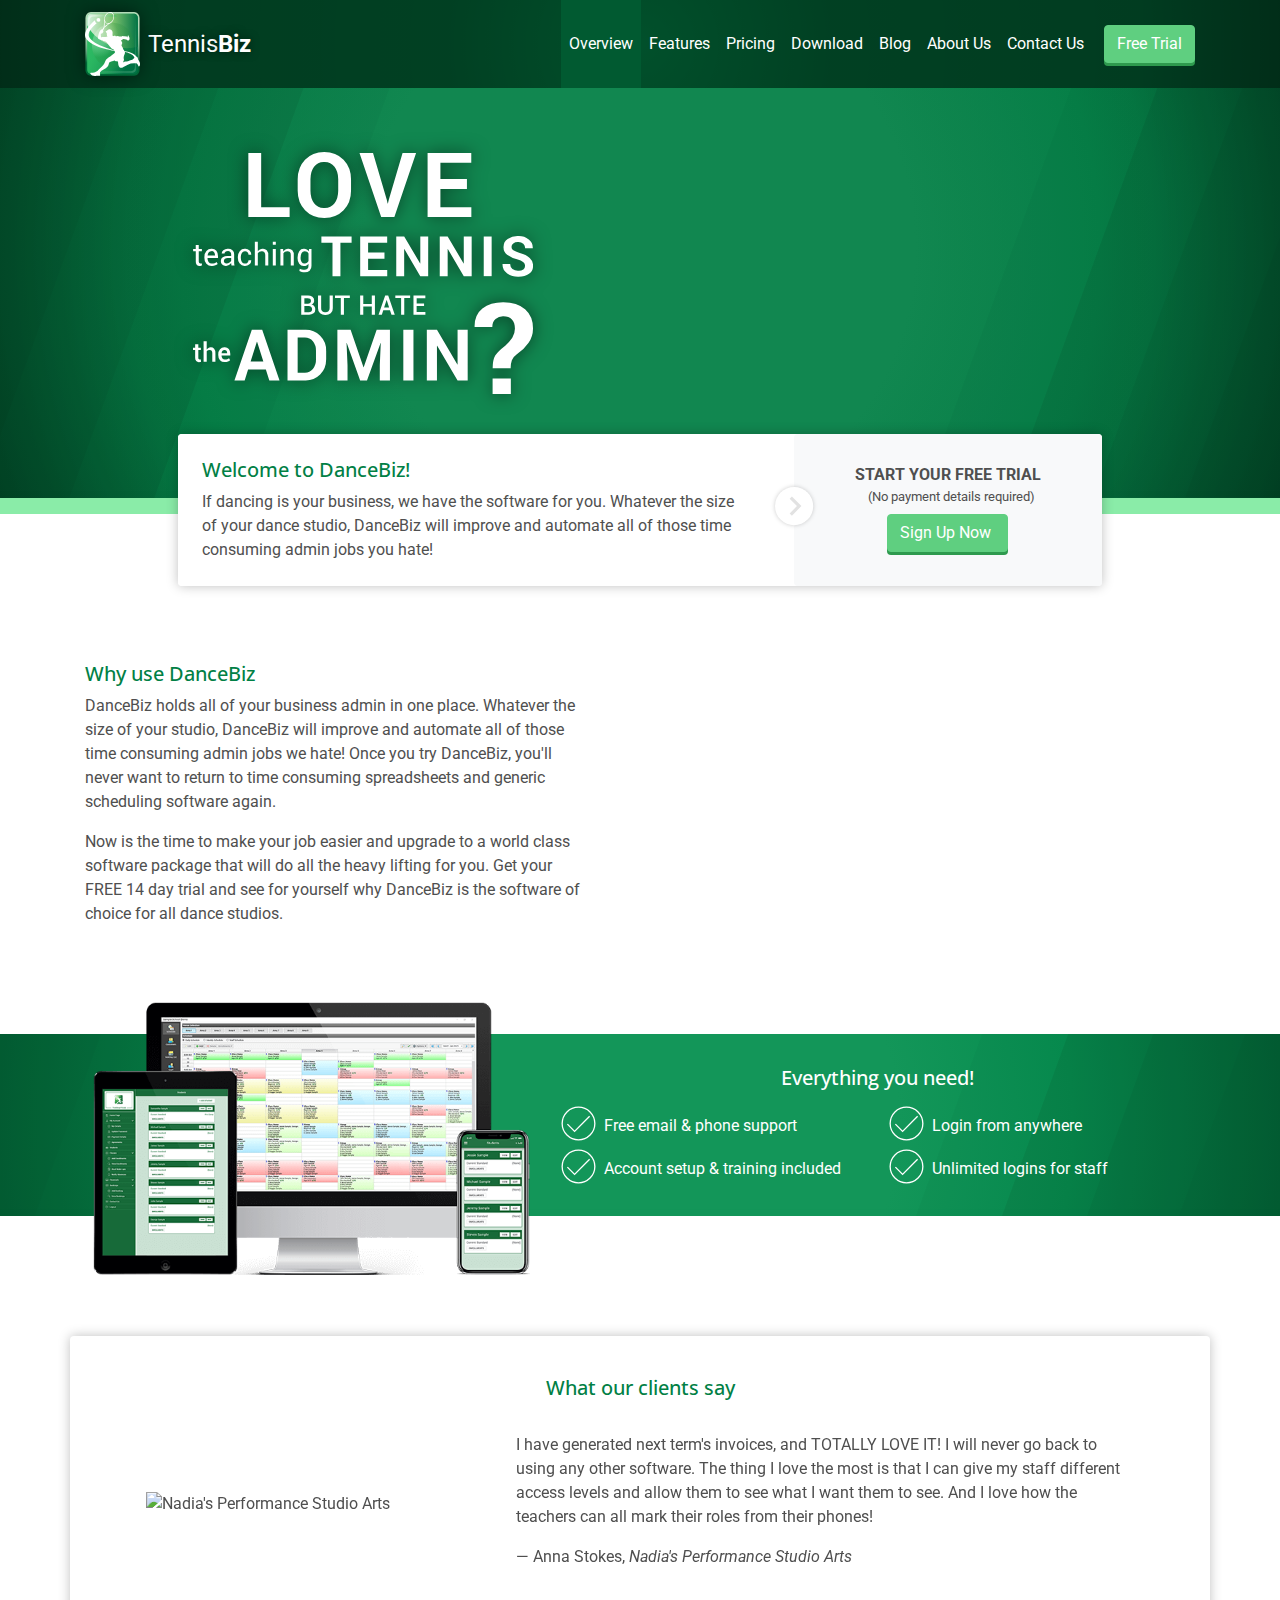
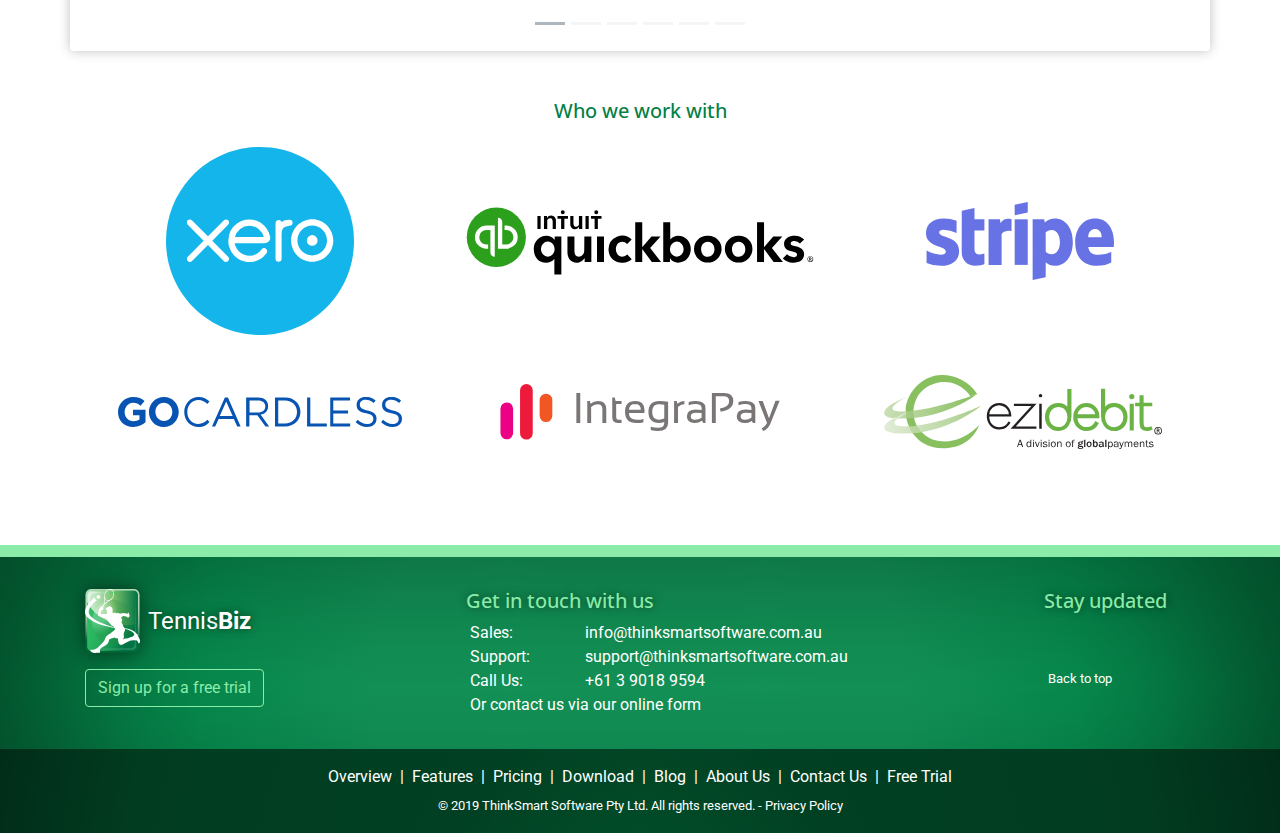
==== index.html @ 7f183aff "html" ====
<!DOCTYPE html>
<html lang="en">
    <head>
        <!-- Required meta tags -->
        <meta charset="utf-8">
        <meta http-equiv="X-UA-Compatible" content="IE=edge">
        <title>Welcome</title>
        <meta name="viewport" content="width=device-width, initial-scale=1.0, maximum-scale=1.0, minimum-scale=1.0, user-scalable=no, target-densityDpi=device-dpi" />
        <meta name="description" content="">
        <meta name="keywords" content="">
        <!-- for FF, Chrome, Opera -->
            <!-- <link rel="icon" type="image/png" href="assets/img/classbiz/classbiz-favicon-32x32.png" sizes="32x32"> -->
            <!-- <link rel="icon" type="image/png" href="assets/img/dancebiz/dancebiz-favicon-32x32.png" sizes="32x32"> -->
            <!-- <link rel="icon" type="image/png" href="assets/img/gymnasticsbiz/gymnasticsbiz-favicon-32x32.png" sizes="32x32"> -->
            <!-- <link rel="icon" type="image/png" href="assets/img/musicbiz/musicbiz-favicon-32x32.png" sizes="32x32"> -->
            <!-- <link rel="icon" type="image/png" href="assets/img/sportsbiz/sportsbiz-favicon-32x32.png" sizes="32x32"> -->
            <!-- <link rel="icon" type="image/png" href="assets/img/swimbiz/swimbiz-favicon-32x32.png" sizes="32x32"> -->
            <!-- <link rel="icon" type="image/png" href="assets/img/tennisbiz/tennisbiz-favicon-32x32.png" sizes="32x32"> -->
            <link rel="icon" type="image/png" href="assets/img/thinksmart/thinksmart-favicon-32x32.png" sizes="32x32">
            
        <!-- for IE -->
        <!-- classbiz -->
        <!-- <link rel="icon" type="image/x-icon" href="classbiz-favicon.ico"> -->
        <!-- <link rel="shortcut icon" type="image/x-icon" href="classbiz-favicon.ico"> -->
    
        <!-- dancebiz -->
        <!-- <link rel="icon" type="image/x-icon" href="dancebiz-favicon.ico"> -->
        <!-- <link rel="shortcut icon" type="image/x-icon" href="dancebiz-favicon.ico"> -->
    
        <!-- gymnasticsbiz -->
        <!-- <link rel="icon" type="image/x-icon" href="gymnasticsbiz-favicon.ico"> -->
        <!-- <link rel="shortcut icon" type="image/x-icon" href="gymnasticsbiz-favicon.ico"> -->
    
        <!-- musicbiz -->
        <!-- <link rel="icon" type="image/x-icon" href="musicbiz-favicon.ico"> -->
        <!-- <link rel="shortcut icon" type="image/x-icon" href="musicbiz-favicon.ico"> -->
    
        <!-- sportsbiz -->
        <!-- <link rel="icon" type="image/x-icon" href="sportsbiz-favicon.ico"> -->
        <!-- <link rel="shortcut icon" type="image/x-icon" href="sportsbiz-favicon.ico"> -->
    
        <!-- tennisbiz -->
        <!-- <link rel="icon" type="image/x-icon" href="tennisbiz-favicon.ico"> -->
        <!-- <link rel="shortcut icon" type="image/x-icon" href="tennisbiz-favicon.ico"> -->
    
        <!-- thinksmart -->
        <link rel="icon" type="image/x-icon" href="thinksmart-favicon.ico">
        <link rel="shortcut icon" type="image/x-icon" href="thinksmart-favicon.ico">
    
        <!-- web fonts CDN -->
        <link href="https://fonts.googleapis.com/css?family=Open+Sans:300,400,700" rel="stylesheet">
        <link href="https://fonts.googleapis.com/css?family=Roboto:400,400i,700&display=swap" rel="stylesheet">
        
        <!-- custom styles -->
        <link rel="stylesheet" type="text/css" href="assets/css/styles.css">
        
        <!-- Font Awesome CDN for the Icons -->
        <link rel="stylesheet" href="https://use.fontawesome.com/releases/v5.7.2/css/all.css"
            integrity="sha384-fnmOCqbTlWIlj8LyTjo7mOUStjsKC4pOpQbqyi7RrhN7udi9RwhKkMHpvLbHG9Sr" crossorigin="anonymous">
    </head>
<body>
    <a id="top"></a>    
    <header><!-- header start -->
        <!-- nav start -->
        <nav class="bg-check navbar fixed-top navbar-default navbar-dark navbar-expand-lg bg-dark nav-gradient p-lg-0">
            <div class="container">

            <a class="navbar-brand p-lg-0" href="index.html">               
                <div class="d-flex align-items-center">
                    <!-- biz logos -->
                    <!-- classbiz -->
                    <!-- <div class="icon-logo-style"><img src="assets/img/classbiz/logo-icon-classbiz.svg" class="img-fluid logo-icon-svg-shadow" alt="ClassBiz"></div> -->
                    <!-- <div class="h4 font-weight-normal text-shadow ml-1 pl-1 pl-1 pt-2">Class<strong>Biz</strong></div> -->
                    
                    <!-- dancebiz -->
                    <!-- <div class="icon-logo-style"><img src="assets/img/dancebiz/logo-icon-dancebiz.svg" class="img-fluid logo-icon-svg-shadow" alt="DanceBiz"></div> -->
                    <!-- <div class="h4 font-weight-normal text-shadow ml-1 pl-1 pl-1 pt-2">Dance<strong>Biz</strong></div> -->

                    <!-- gymnasticsbiz -->
                    <!-- <div class="icon-logo-style"><img src="assets/img/gymnasticsbiz/logo-icon-gymnasticsbiz.svg" class="img-fluid logo-icon-svg-shadow" alt="GymnasticsBiz"></div> -->
                    <!-- <div class="h4 font-weight-normal text-shadow ml-1 pl-1 pt-2">Gymnastics<strong>Biz</strong></div> -->

                    <!-- musicbiz -->
                    <!-- <div class="icon-logo-style"><img src="assets/img/musicbiz/logo-icon-musicbiz.svg" class="img-fluid logo-icon-svg-shadow" alt="MusicBiz"></div> -->
                    <!-- <div class="h4 font-weight-normal text-shadow ml-1 pl-1 pt-2">Music<strong>Biz</strong></div> -->

                    <!-- sportsbiz -->
                    <!-- <div class="icon-logo-style"><img src="assets/img/sportsbiz/logo-icon-sportsbiz.svg" class="img-fluid logo-icon-svg-shadow" alt="SportsBiz"></div> -->
                    <!-- <div class="h4 font-weight-normal text-shadow ml-1 pl-1 pt-2">Sports<strong>Biz</strong></div> -->

                    <!-- swimbiz -->
                    <!-- <div class="icon-logo-style"><img src="assets/img/swimbiz/logo-icon-swimbiz.svg" class="img-fluid logo-icon-svg-shadow" alt="SwimBiz"></div> -->
                    <!-- <div class="h4 font-weight-normal text-shadow ml-1 pl-1 pt-2">Swim<strong>Biz</strong></div> -->

                    <!-- tennisbiz -->
                    <div class="icon-logo-style"><img src="assets/img/tennisbiz/logo-icon-tennisbiz.svg" class="img-fluid logo-icon-svg-shadow" alt="TennisBiz"></div>
                    <div class="h4 font-weight-normal text-shadow ml-1 pl-1 pt-2">Tennis<strong>Biz</strong></div>
                </div>
            </a>

            <!-- trial button in tablet mode only start -->
            <div class="col-7 pr-2 text-right d-none d-sm-none d-md-block d-lg-none">
                    <a class="btn-success btn text-center text-white" href="signup.html">
                        <span class="text-center">Free Trial</span>
                    </a>
            </div><!-- trial button in tablet mode end -->

            <button class="navbar-toggler" type="button" data-toggle="collapse" data-target="#navbarSupportedContent"
                aria-controls="navbarSupportedContent" aria-expanded="false" aria-label="Toggle navigation">
                <span class="navbar-toggler-icon"></span>
            </button>

            <div class="collapse navbar-collapse" id="navbarSupportedContent">
                <ul class="navbar-nav ml-auto mr-lg-2"> 
                    <li class="nav-item pt-lg-4 pb-lg-4 border-bottom-sm-md active selected">
                        <a class="nav-link text-white" href="index.html">Overview <span class="sr-only">(current)</span></a>
                    </li>
                    <li class="nav-item pt-lg-4 border-bottom-sm-md pb-lg-4">
                        <a class="nav-link text-white" href="features.html">Features</a>
                    </li>
                    <li class="nav-item pt-lg-4 border-bottom-sm-md pb-lg-4">
                        <a class="nav-link text-white" href="pricing.html">Pricing</a>
                    </li>
                    <li class="nav-item pt-lg-4 border-bottom-sm-md pb-lg-4">
                        <a class="nav-link text-white" href="download.html">Download</a>
                    </li>
                    <li class="nav-item pt-lg-4 border-bottom-sm-md pb-lg-4">
                            <a class="nav-link text-white" href="blog.html">Blog</a>
                    </li>
                    <li class="nav-item pt-lg-4 border-bottom-sm-md pb-lg-4">
                        <a class="nav-link text-white" href="aboutus.html">About Us</a>
                    </li>
                    <li class="nav-item pt-lg-4 pb-lg-4">
                        <a class="nav-link text-white" href="contactus.html">Contact Us</a>
                    </li>
                </ul>
                <a class="btn-success btn d-none d-lg-inline-block mb-1 mb-md-0 ml-md-1 text-white" href="signup.html">Free Trial</a>
            </div>
        </div>
        </nav><!-- nav end -->        
    </header><!-- header end -->

    <!-- this is the hero image section -->  
    <section class=""><!-- main hero image start -->
        <section class="">
            <section class="gradient-main-1 gradient-inset-shadow"><!-- gradient start -->

                <!-- hero-gradient-dark start -->
                <div class="hero-gradient-background d-none d-lg-block"></div><!-- hero-gradient-dark end -->
                <!-- angled shape containers start -->
                    <div class="shape-backgrounds-container">
                            <div class="shape-graphic-container-left">
                                <div class="shape-graphic-left-side-a"></div>
                                <div class="shape-graphic-left-side-a1 d-none d-xl-block"></div>
                                <div class="shape-graphic-left-side-a-extra-color-bar d-none d-xl-block"></div>
                                <div class="shape-graphic-left-side-a-last d-none d-xl-block"></div>
                            </div>
                            <div class="shape-right">
                                    <div class="shape-graphic-left-side-a"></div>
                                    <div class="shape-graphic-left-side-a1 d-none d-xl-block"></div>
                                    <div class="shape-graphic-left-side-a-extra-color-bar d-none d-xl-block"></div>
                                    <div class="shape-graphic-left-side-a-last d-none d-xl-block"></div>
                            </div>
                    </div>
                <!-- angled-shaped-containers end -->

                        <div class="pt-5 mt-5"></div>
                        <div class="pt-2 pt-sm-3"></div>
                        <!-- hero image start -->
                        <div class="container pt-lg-4 pb-lg-4">    
                            <div class="row">
                                <!-- headline left side -->
                                <div class="col-6 col-sm-6 col-lg-6">
                                    <div class="row align-items-center">
                                        <div class="col-12 mb-0 mt-0 mt-md-2 mb-md-2 pt-lg-2 pb-lg-0">
                                            <!-- dancebiz hero text start -->
                                            <div class="">
                                                <!-- <img src="assets/img/classbiz/classbiz-main-headline.svg" class="pt-4 db-headline-large d-lg-none headline-svg-shadow w-100 mt-n3 pt-3 pb-3 pl-md-3"> -->
                                                <!-- <img src="assets/img/gymnasticsbiz/gymnasticsbiz-main-headline.svg" class="pt-4 db-headline-large d-lg-none headline-svg-shadow w-100 mt-n3 pt-3 pb-3 pl-md-3"> -->
                                                <!-- <img src="assets/img/musicbiz/musicbiz-main-headline.svg" class="db-headline-large pt-2 d-lg-none headline-svg-shadow img-fluid p-lg-0 pb-xl-3 pl-xl-4 pr-xl-4 mb-lg-5"> -->
                                                <!-- <img src="assets/img/sportsbiz/sportsbiz-main-headline.svg" class="db-headline-large pt-2 d-lg-none headline-svg-shadow img-fluid p-lg-0 pb-xl-3 pl-xl-4 pr-xl-4 mb-lg-5"> -->
                                                <!-- <img src="assets/img/swimbiz/swimbiz-main-headline.svg" class="db-headline-large pt-2 d-lg-none headline-svg-shadow img-fluid p-lg-0 pb-4 pb-xl-3 pl-xl-4 pr-xl-4 mb-lg-5"> -->

                                                <!-- <img src="assets/img/tennisbiz/tennisbiz-main-headline.svg" class="db-headline-large pt-2 d-lg-none headline-svg-shadow img-fluid p-lg-0 pb-4 pb-xl-3 pl-xl-4 pr-xl-4 mb-lg-5"> -->

                                                <div class="ml-auto mr-auto w-75 pl-xl-3 pb-xl-2 pb-lg-3 pb-xl-0">
                                                    <!-- <img src="assets/img/dancebiz/dancebiz-main-headline.svg" class="db-headline-large d-none d-lg-block headline-svg-shadow img-fluid p-lg-0 pb-xl-3 pl-xl-4 pr-xl-4 mb-lg-5"> -->
                                                    <!-- <img src="assets/img/musicbiz/musicbiz-main-headline.svg" class="db-headline-large d-none d-lg-block headline-svg-shadow img-fluid p-lg-0 pb-xl-3 pl-xl-4 pr-xl-4 mb-lg-5"> -->
                                                    <img src="assets/img/tennisbiz/tennisbiz-main-headline.svg" class="db-headline-large d-none d-lg-block headline-svg-shadow img-fluid p-lg-0 pb-xl-3 pl-xl-4 pr-xl-4 mb-lg-5">
                                                    <!-- <img src="assets/img/sportsbiz/sportsbiz-main-headline.svg" class="db-headline-large d-none d-lg-block headline-svg-shadow img-fluid p-lg-0 pb-xl-3 pl-xl-4 pr-xl-4 mb-lg-5"> -->
                                                    <!-- <img src="assets/img/classbiz/classbiz-main-headline.svg" class="db-headline-large d-none d-lg-block headline-svg-shadow img-fluid p-lg-0 pb-xl-3 pl-xl-4 pr-xl-4 mb-lg-5"> -->
                                                    <!-- <img src="assets/img/swimbiz/swimbiz-main-headline.svg" class="d-none d-lg-block headline-svg-shadow img-fluid pb-lg-4 mb-lg-5"> -->
                                                    <!-- <img src="assets/img/gymnasticsbiz/gymnasticsbiz-main-headline.svg" class="db-headline-large d-none d-lg-block headline-svg-shadow img-fluid mb-lg-5 pb-lg-5"> -->
                                                </div>
                                            </div>
                                            <!-- dancebiz hero text end -->

                                        </div>
                                    </div>
                                </div>
                                <!-- hero graphic right side -->
                                <!-- dancbiz hero image -->
                                <div class="col-6 col-sm-6 col-lg-6 pl-0 pr-0 invisible">
                                    <img src="assets/img/swimbiz/swimbiz-home-page-overview-hero-image-mobile.png" class="d-md-none img-fluid mt-n2">
                                    <img src="assets/img/swimbiz/swimbiz-home-page-overview-hero-image-large-tall.png" class="d-none d-md-block dancebiz-hero-image">
                                </div>
                            </div>                        
                        </div><!-- hero image end -->
            </section><!-- gradient end -->
            
        </section>
        <!-- option 1 end -->

    </section><!-- main hero image end -->

    <!-- divider -->
    <div class="bg-secondary p-2"></div>

    <!-- card design call to action start -->
    <section class="pl-3 pr-3 mt-4 mt-md-4 mb-md-3 mt-md-0 mb-lg-0">
            <div class="overview-card-container-lg-and-xl position-relative"><!-- overview-card-container-lg-and-xl start -->
                <div class="container"><!-- container 1 start -->
                <div class="row justify-content-center pl-md-3 pr-md-3"><!-- row 1 start -->
                    <div class="col-md-12 col-lg-11 col-xl-10 shadow bg-white rounded"><!-- card length column start -->
                        <div class="row"><!-- row 2 start -->
                            <!-- product intro start -->
                            <div class="col-md-8 col-lg-8 pt-3 pt-md-3 pb-md-2 pl-lg-4 pt-lg-4 pr-xl-5 bg-white rounded">
                                    <div class="">
                                        <h5 class="text-center text-md-left">Welcome to DanceBiz!</h5>
                                        <p> If dancing is your business, we have the software for you. 
                                            Whatever the size of your dance studio,
                                            DanceBiz will improve and automate all of those time consuming admin jobs you hate!</p>
                                    </div>
                            </div><!-- learn how benefits end -->

                            <!-- trial button cta container start -->
                            <!-- <div class="col-lg-1 bg-light"></div> -->
                            <div class="d-none d-md-block col-md-4 col-lg-4 pb-md-3 pt-md-3 pt-lg-0 pb-lg-0 bg-light rounded">
                                <!-- circle arrow start -->
                                <img src="assets/img/icon-right-arrow-circle.svg" class="right-arrow-icon-circle">
                                <!-- circle arrow end -->
                                <div class="row text-md-center justify-content-md-center align-items-md-center pb-md-1 h-100">
                                    <div class="col-md-12">
                                            <div class="d-inline-block text-uppercase font-weight-bold">Start Your Free Trial</div>
                                            <div class="d-inline-block d-lg-block pl-md-2 pr-2 pr-lg-0 pb-lg-2">
                                                <div class="small">(No payment details required)</div>
                                            </div>
                                            <a class="btn-success btn text-white d-inline-block" href="signup.html">
                                                Sign Up Now <i class="fas fa-caret-right pl-1"></i></a>
                                    </div>
                                </div>
                            </div><!--trial button cta container end -->
                            
                        </div><!-- row 2 end -->                        
                    </div><!-- card length column end -->
                    </div><!-- row 1 end -->
                </div><!-- container 1 end -->
            </div><!-- overview-card-container-lg-and-xl end -->
        </section><!-- card design call to action end -->
                    
    <!-- Why use start -->
    <section class="container pt-3 pt-lg-0 mt-lg-n5">
        <div class="row justify-content-between">
            <div class="col-12 col-md-12 col-lg-6 pr-xl-5 d-lg-flex align-items-lg-center">
                <!-- product intro start -->
                <div class="">
                    <h5>Why use DanceBiz</h5>
                    <p>DanceBiz holds all of your business admin in one place. Whatever the size of your studio, DanceBiz will
                        improve and automate all of those time consuming admin jobs we hate! Once you try DanceBiz, you'll never
                        want to return to time consuming spreadsheets and generic scheduling software again.</p>
            
                    <p class="mb-lg-0">Now is the time to make your job easier and upgrade to a world class software package that will do all the
                        heavy lifting for you. Get your FREE 14 day trial and see for yourself why DanceBiz is the software of
                        choice for all dance studios.</p>
                    <!-- product intro end -->
                </div>    
            </div>
     
            <!-- feature video start -->
            <div class="col-12 col-md-12 col-lg-6 col-xl-6 align-self-lg-center">
                    <!-- <div class="">
                            <iframe title="" width="560" height="315"
                                src="//fast.wistia.com/embed/iframe/ezcvv15un7?modestbranding=1&amp;rel=0&amp;showinfo=0&amp;autohide=1"
                                frameborder="0" allowfullscreen="true"></iframe>
                    </div> -->
                    <!-- <h5 class="">Feature Video</h5> -->
                    <!-- <div class="iframe-container">
                        <iframe title="" width="" height="" src="//fast.wistia.com/embed/iframe/ezcvv15un7?modestbranding=1&amp;rel=0&amp;showinfo=0&amp;autohide=1" allowfullscreen></iframe>
                    </div> -->

                    <!-- <div class="iframe-container">
                        <iframe title="" width="" height="" src="//fast.wistia.com/embed/iframe/bdj3lp1ii8?modestbranding=1&amp;rel=0&amp;showinfo=0&amp;autohide=1" allowfullscreen></iframe>
                    </div> -->

                    <!-- <div class="iframe-container">
                            <iframe title="" width="" height="" src="//fast.wistia.com/embed/iframe/uyqm3pj7yf?modestbranding=1&amp;rel=0&amp;showinfo=0&amp;autohide=1" allowfullscreen></iframe>
                        </div> -->

                        <!-- <div class="iframe-container">
                            <iframe title="" width="" height="" src="//fast.wistia.com/embed/iframe/9jcjqtazj1?modestbranding=1&amp;rel=0&amp;showinfo=0&amp;autohide=1" allowfullscreen></iframe>
                        </div> -->

                        <!-- <div class="iframe-container">
                            <iframe title="" width="" height="" src="//fast.wistia.com/embed/iframe/ydkn6ml8hb?modestbranding=1&amp;rel=0&amp;showinfo=0&amp;autohide=1" allowfullscreen></iframe>
                        </div> -->

                    <div class="iframe-container">
                            <iframe title="" width="" height="" src="//fast.wistia.com/embed/iframe/xbz1pl4l3j?modestbranding=1&amp;rel=0&amp;showinfo=0&amp;autohide=1" allowfullscreen></iframe>
                    </div>


            </div><!-- feature video end -->

            </div><!-- end of row -->
        </div>
    </section><!-- why use end -->
        <!-- everything you need start option -->
        <section class="pt-lg-5 pb-lg-5 mt-xl-4 mb-xl-4">
            <section class="gradient-main-1 mt-3 mb-lg-5 overflow-show">
                <!-- small angled shape containers start -->
                <div class="small-angle-container d-none d-lg-block overflow-hidden">                
                    <div class="shape-backgrounds-container">
                        <div class="shape-graphic-container-left">
                            <div class="shape-graphic-left-side-a"></div>
                            <div class="shape-graphic-left-side-a-extra-color-bar d-none d-xl-block"></div>
                            <div class="shape-graphic-left-side-a-last d-none d-xl-block"></div>
                        </div>
                        <div class="shape-graphic-container-right-alt">
                                <div class="shape-graphic-right-side-b"></div>
                                <div class="shape-graphic-right-side-b-extra-color-bar d-none d-xl-block"></div>
                                <div class="shape-graphic-right-side-b-last d-none d-xl-block"></div>
                        </div>
                    </div>
                </div>
                <!-- angled-shaped-containers end -->
                <div class="container pt-3 pb-md-3">
                    <div class="row align-items-md-center align-items-lg-start">
                            <div class="col-12 col-md-6 col-lg-5"><!-- devices images start-->
                                    <div class="position-relative mt-lg-2 mt-xl-n4">
                                        <!-- dancebiz-->
                                        <!-- <img src="assets/img/dancebiz/dancebiz-overview-devices.png" class="d-lg-none img-fluid" alt="tablet, desktop, smartphone"> -->
                                        <!-- <img src="assets/img/dancebiz/dancebiz-overview-devices.png" class="d-none d-lg-block position-absolute mt-lg-n5 mt-xl-n4 img-fluid ml-xl-2 pr-xl-2" alt="tablet, desktop, smartphone"> -->
                                        <!-- classbiz -->
                                        <!-- <img src="assets/img/classbiz/classbiz-overview-devices.png" class="d-lg-none img-fluid" alt="tablet, desktop, smartphone"> -->
                                        <!-- <img src="assets/img/classbiz/classbiz-overview-devices.png" class="d-none d-lg-block position-absolute mt-lg-n5 mt-xl-n4 img-fluid ml-xl-2 pr-xl-2" alt="tablet, desktop, smartphone"> -->
                                        <!-- swimbiz -->
                                        <img src="assets/img/tennisbiz/tennisbiz-overview-devices.png" class="d-lg-none img-fluid" alt="tablet, desktop, smartphone">
                                        <img src="assets/img/tennisbiz/tennisbiz-overview-devices.png" class="d-none d-lg-block position-absolute mt-lg-n5 mt-xl-n4 img-fluid ml-xl-2 pr-xl-2" alt="tablet, desktop, smartphone">
                                        <!-- <img src="assets/img/gymnasticsbiz/gymnasticsbiz-overview-devices.png" class="d-lg-none img-fluid" alt="tablet, desktop, smartphone"> -->
                                        <!-- <img src="assets/img/gymnasticsbiz/gymnasticsbiz-overview-devices.png" class="d-none d-lg-block position-absolute mt-lg-n5 mt-xl-n4 img-fluid ml-xl-2 pr-xl-2" alt="tablet, desktop, smartphone"> -->
                                        <!-- musicbiz -->
                                        <!-- <img src="assets/img/sportsbiz/sportsbiz-overview-devices.png" class="d-lg-none img-fluid" alt="tablet, desktop, smartphone"> -->
                                        <!-- <img src="assets/img/sportsbiz/sportsbiz-overview-devices.png" class="d-none d-lg-block position-absolute mt-lg-n5 mt-xl-n4 img-fluid ml-xl-2 pr-xl-2" alt="tablet, desktop, smartphone"> -->
                                    </div>
                            </div><!-- devices images end -->
                            <div class="col-12 col-md-6 col-lg-7"><!-- what's included text start -->
                                    <h5 class="pt-3 pt-sm-4 pt-md-3 mb-0 mb-lg-2 text-white text-center">Everything you need!</h5>
                                        <div class="row">
                                            <div class="col-12 pl-3 pr-0 pr-xl-0">
                                                <ul class="text-white list-unstyled d-sm-flex d-md-block d-lg-flex">
                                                        <div class="pl-3 pl-sm-0">
                                                            <li class="d-flex mt-2">
                                                                <div class=""><img src="assets/img/icon-ok-checks-responsive.svg" class="pr-2"></div>
                                                                <div class="pt-2">Free email & phone support</div>
                                                            </li>
                                                            <li class="d-flex mt-2">
                                                                    <div class=""><img src="assets/img/icon-ok-checks-responsive.svg" class="pr-2"></div>
                                                                    <div class="pt-2">Account setup & training included</div>
                                                            </li>
                                                        </div>
                                                        <div class="pl-3 pl-sm-3 pl-md-0 pl-lg-3 pl-xl-5">
                                                            <li class="d-flex mt-2">
                                                                    <div class=""><img src="assets/img/icon-ok-checks-responsive.svg" class="pr-2"></div>
                                                                    <div class="pt-2">Login from anywhere</div>
                                                            </li>
                                                                <li class="d-flex mt-2">
                                                                    <div class=""><img src="assets/img/icon-ok-checks-responsive.svg" class="pr-2"></div>
                                                                    <div class="pt-2">Unlimited logins for staff</div>
                                                            </li>
                                                        </div>
                                                </ul>
                                            </div>
                                    </div><!-- end row -->
                            </div><!-- what's included text end -->
                    </div>
                </div>
            </section><!-- what's included end -->
        </section><!-- everything you need end -->
    
        <!--  dancebiz testimonials with logo start -->
        <section class="container pt-4 pb-4 testimonials-card rounded">
                <h5 class="text-center mb-0 pt-xl-3">What our clients say</h5>
                
                <!-- all views -->
                <div class="main-slide-container-for-client-testimonials">
                    <div id="carouselClientIndicators" class="carousel carousel-fade" data-ride="carousel">
                                <div class="carousel-inner testimonials-slide-container d-flex align-items-center">
                                  <div class="carousel-item active">
                                    <div class="container">
                                        <div class="row justify-content-center align-items-lg-center pt-lg-4 pb-lg-4">
                                            <div class="col-10 col-lg-3 col-xl-4">
                                                    <img src="assets/img/dancebiz/client-logos/logo-landscape-nadias.png" class="img-fluid pb-1 mt-lg-n3" alt="Nadia's Performance Studio Arts">
                                            </div>
                                            <div class="col-10 col-lg-7 col-xl-7">
                                                <p>I have generated next term's invoices, and TOTALLY LOVE IT! I will never go back to using any other software. The thing
                                                   I love the most is that I can give my staff different access levels and allow them to see what I want them to see. And I
                                                   love how the teachers can all mark their roles from their phones!</p>
                                                   <figcaption class="pb-4">— Anna Stokes, <span class="font-italic">Nadia's Performance Studio Arts</span>
                                                   </figcaption>
                                            </div>
                                        </div>
                                    </div>
                                  </div>
                                  <div class="carousel-item">
                                        <div class="container">
                                                <div class="row justify-content-center align-items-lg-center pt-lg-4 pb-lg-4">
                                                    <div class="col-10 col-lg-3 col-xl-4">
                                                            <img src="assets/img/dancebiz/client-logos/logo-landscape-westend.png" class="img-fluid pb-1 mt-lg-n3" alt="Westend Performing Arts">
                                                    </div>
                                                    <div class="col-10 col-lg-7 col-xl-7">
                                                        <p>DanceBiz is the easiest and most efficient way to get all your dance admin sorted! I do not know how I was able to
                                                            run my large studio without it. I would definitely recommend it to all dance studio principals!</p>
                                                           <figcaption class="pb-4">— Nadia Vella-Taranto, <span class="font-italic">Westend Performing Arts</span>
                                                            Arts</figcaption>
                                                    </div>
                                                </div>
                                        </div>
                                  </div>
                                  <div class="carousel-item">
                                        <div class="container">
                                                <div class="row justify-content-center align-items-lg-center pt-lg-4 pb-lg-4">
                                                    <div class="col-10 col-lg-3 col-xl-4">
                                                            <img src="assets/img/dancebiz/client-logos/logo-landscape-danze-gallery.png" class="img-fluid pb-1 mt-lg-n3" alt="Danze Gallery">
                                                    </div>
                                                    <div class="col-10 col-lg-7 col-xl-7">
                                                        <p>I love DanceBiz! We are a studio of 130 and it saves so, so, so much time. It does everything including class roles,
                                                            texts and emails customers, automates invoices, plus more. I'm 50, and I am also a true blonde (the one that gives
                                                            blondes a bad name) and if I can do it, anyone can!</p>
                                                           <figcaption class="pb-4">— Jenny Jones, <span class="font-italic">Dance Gallery</span>
                                                            Arts</figcaption>
                                                    </div>
                                                </div>
                                        </div>
                                  </div>
                                  <div class="carousel-item">
                                        <div class="container">
                                                <div class="row justify-content-center align-items-lg-center pt-lg-4 pb-lg-4">
                                                    <div class="col-10 col-lg-3 col-xl-4">
                                                            <img src="assets/img/placeholder-template.svg" class="img-fluid pb-1 mt-lg-n3" alt="">
                                                            <!-- <div class="testimonial-container">
                                                                <img src="https://i.pinimg.com/originals/d8/ad/a6/d8ada6e585f09914890eed790c5efb99.jpg" class="testimonial-cover">
                                                            </div> -->
                                                    </div>
                                                    <div class="col-10 col-lg-7 col-xl-7 pt-3">
                                                        <p>Testimonial No.4 — Lorem ipsum dolor sit amet, consectetur adipiscing elit, sed do eiusmod tempor incididunt ut labore
                                                            et dolore magna aliqua. Ut enim ad minim veniam, quis nostrud exercitation ullamco laboris nisi ut aliquip ex ea
                                                            commodo consequat.</p>
                                                           <figcaption class="pb-4">— Duck Dodgers, <span class="font-italic">Warner Bros. Studio</span>
                                                            </figcaption>
                                                    </div>
                                                </div>
                                        </div>
                                    </div>
                                    <div class="carousel-item">
                                            <div class="container">
                                                    <div class="row justify-content-center align-items-lg-center pt-lg-4 pb-lg-4">
                                                        <div class="col-10 col-lg-3 col-xl-4">
                                                            <img src="assets/img/placeholder-template.svg" class="img-fluid pb-1 mt-lg-n3" alt="">
                                                            <!-- <div class="testimonial-container">
                                                                <img src="https://trackingnana.files.wordpress.com/2016/01/wile-e-coyote-cover.jpg" class="testimonial-cover">
                                                            </div>                                                         -->
                                                        </div>
                                                        <div class="col-10 col-lg-7 col-xl-7 pt-3">
                                                            <p>Testimonial No.5 — Lorem ipsum dolor sit amet, consectetur adipiscing elit, sed do eiusmod tempor incididunt ut labore
                                                                    et dolore magna aliqua. Ut enim ad minim veniam, quis nostrud exercitation ullamco laboris nisi ut aliquip ex ea
                                                                    commodo consequat.</p>
                                                               <figcaption class="pb-4">— Wile E. Coyote, <span class="font-italic">Acme Acres</span>
                                                                </figcaption>
                                                        </div>
                                                    </div>
                                            </div>
                                    </div>
                                    <div class="carousel-item">
                                            <div class="container">
                                                    <div class="row justify-content-center align-items-lg-center pt-lg-4 pb-lg-4">
                                                        <div class="col-10 col-lg-3 col-xl-4">
                                                            <img src="assets/img/placeholder-template.svg" class="img-fluid pb-1 mt-lg-n3" alt="">
                                                            <!-- <div class="testimonial-container">
                                                                <img src="https://cdn1.parksmedia.wdprapps.disney.com/resize/mwImage/1/1920/1080/75/dam/disneyland/attractions/disneyland/mickeys-house/mickey-toontown-car-16x9.jpg?1559890605593" class="testimonial-cover">
                                                            </div>                                                            -->
                                                        </div>
                                                        <div class="col-10 col-lg-7 col-xl-7 pt-3">
                                                            <p>Testimonial No. 6 — Lorem ipsum dolor sit amet, consectetur adipiscing elit, sed do eiusmod tempor incididunt ut labore
                                                                    et dolore magna aliqua. Ut enim ad minim veniam, quis nostrud exercitation ullamco laboris nisi ut aliquip ex ea
                                                                    commodo consequat.</p>
                                                               <figcaption class="pb-4">— Mickey Rat, <span class="font-italic">Walt Disney Studios</span>
                                                                </figcaption>
                                                        </div>
                                                    </div>
                                            </div>
                                    </div>
                                </div>
                                <ol class="carousel-indicators">
                                        <li data-target="#carouselClientIndicators" data-slide-to="0" class="active"></li>
                                        <li data-target="#carouselClientIndicators" data-slide-to="1"></li>
                                        <li data-target="#carouselClientIndicators" data-slide-to="2"></li>
                                        <li data-target="#carouselClientIndicators" data-slide-to="3"></li>
                                        <li data-target="#carouselClientIndicators" data-slide-to="4"></li>
                                        <li data-target="#carouselClientIndicators" data-slide-to="5"></li>
                                </ol>
                                <a class="carousel-control-prev" href="#carouselClientIndicators" role="button" data-slide="prev">
                                  <span class="carousel-control-prev-icon mt-xl-n3" aria-hidden="true"></span>
                                  <span class="sr-only">Previous</span>
                                </a>
                                <a class="carousel-control-next" href="#carouselClientIndicators" role="button" data-slide="next">
                                  <span class="carousel-control-next-icon mt-xl-n3" aria-hidden="true"></span>
                                  <span class="sr-only">Next</span>
                                </a>
                    </div>
                                     
                </div>
        </section><!-- dancebiz testimonials end -->

        <!-- who we work with partners start -->
            <section class="container pt-4 pt-lg-4 pt-xl-5 pb-lg-5">
                <h5 class="text-center mb-0">Who we work with</h5>
                
                <!-- mobile view to sm view -->
                <div class="d-md-none main-slide-container-for-partners">
                    <div id="carouselPartnerIndicators" class="carousel carousel-fade" data-ride="carousel">
                                <div class="carousel-inner partners-slide-container d-flex align-items-center">
                                  <div class="carousel-item active">
                                    <div class="w-50 d-block ml-auto mr-auto pl-2 pr-2 pl-sm-5 pr-sm-5">
                                            <img src ="assets/img/logo-xero-software.svg" class="img-fluid pl-4 pr-4" alt="Xero">
                                    </div>
                                  </div>
                                  <div class="carousel-item">
                                    <div class="w-75 d-block ml-auto mr-auto">
                                            <img src ="assets/img/logo-intuit-quickbooks-preferred.svg" class="img-fluid pl-2 pr-2" alt="QuickBooks">
                                    </div>
                                  </div>
                                  <div class="carousel-item">
                                    <div class="w-50 d-block ml-auto mr-auto"> 
                                        <img src ="assets/img/logo-stripe.svg" class="img-fluid" alt="Stripe">
                                    </div>
                                  </div>
                                  <div class="carousel-item">
                                        <div class="w-75 d-block ml-auto mr-auto"> 
                                                <img src ="assets/img/logo-worldpay.svg" class="img-fluid pl-2 pr-2" alt="Worldpay">
                                        </div>
                                    </div>
                                    <div class="carousel-item">
                                        <div class="w-75 d-block ml-auto mr-auto"> 
                                                <img src ="assets/img/logo-integrapay.svg" class="img-fluid pl-2 pr-2" alt="Integrapay">
                                        </div>
                                    </div>
                                    <div class="carousel-item">
                                        <div class="w-75 d-block ml-auto mr-auto"> 
                                                <img src ="assets/img/logo-ezi-debit.svg" class="img-fluid pl-2 pr-2" alt="Ezidebit">
                                        </div>
                                    </div>
                                </div>
                                <ol class="carousel-indicators">
                                        <li data-target="#carouselPartnerIndicators" data-slide-to="0" class="active"></li>
                                        <li data-target="#carouselPartnerIndicators" data-slide-to="1"></li>
                                        <li data-target="#carouselPartnerIndicators" data-slide-to="2"></li>
                                        <li data-target="#carouselPartnerIndicators" data-slide-to="3"></li>
                                        <li data-target="#carouselPartnerIndicators" data-slide-to="4"></li>
                                        <li data-target="#carouselPartnerIndicators" data-slide-to="5"></li>
                                </ol>
                                <a class="carousel-control-prev" href="#carouselPartnerIndicators" role="button" data-slide="prev">
                                  <span class="carousel-control-prev-icon" aria-hidden="true"></span>
                                  <span class="sr-only">Previous</span>
                                </a>
                                <a class="carousel-control-next" href="#carouselPartnerIndicators" role="button" data-slide="next">
                                  <span class="carousel-control-next-icon" aria-hidden="true"></span>
                                  <span class="sr-only">Next</span>
                                </a>
                    </div>
                                     
                </div>
                <!-- md and up view start -->
                <div class="d-none d-md-block">
                    <div class="row align-items-center justify-content-center pt-lg-4">
                                    <div class="col-md-4 col-lg-4 pl-md-5 pr-md-5 pl-lg-5 pr-lg-5"><img src ="assets/img/logo-xero-software.svg" class="img-fluid pl-lg-5 pr-lg-5" alt="Xero"></div>                                        
                                    <div class="col-md-7 col-lg-4"><img src ="assets/img/logo-intuit-quickbooks-preferred.svg" class="img-fluid" alt="QuickBooks"></div>                                        
                                    
                                    <!-- divider mobile start --><div class="d-lg-none w-100 pt-md-4"></div><!-- divider end -->
                                    
                                    <div class="col-md-5 col-lg-4 pl-4 pr-4 pl-lg-5 pr-lg-5"><img src ="assets/img/logo-stripe.svg" class="img-fluid pl-md-3 pr-md-3 pl-lg-5 pr-lg-5" alt="Stripe"></div>
                                    
                                    <!-- divider large start --><div class="d-none d-lg-block w-100 pt-lg-4 mt-xl-3"></div><!-- divider end -->

                                    <div class="col-md-5 col-lg-4 pl-lg-5 pr-lg-5"><img src ="assets/img/logo-gocardless.svg" class="img-fluid" alt="go cardless"></div> 
                                    
                                    <!-- divider mobile start --><div class="d-lg-none w-100 pt-md-4"></div><!-- divider end -->
                                    
                                    <div class="col-md-5 col-lg-4 pl-lg-5 pr-lg-5"><img src ="assets/img/logo-integrapay.svg" class="img-fluid" alt="Integrapay"></div>
                                    <div class="col-md-5 col-lg-4 pl-lg-5 pr-lg-5"><img src ="assets/img/logo-ezi-debit.svg" class="img-fluid" alt="Ezidebit"></div>                       
                    </div>
                </div><!-- md and up view end -->
            </section><!-- who we work with end -->

            <span class="updated-footer">            
                <!-- start footer -->
                
                <!-- footer for md, lg and xl screens -->
    
                <footer class="gradient-main-1 text-white mt-5 gradient-inset-shadow-deep">
            
                        <!-- divider -->
                        <div class="bg-secondary pt-1 pb-2"></div>
                        <!-- <div class="hero-gradient-background-footer gradient-inset-shadow-deep d-none d-lg-block"></div> -->
                
                        <div class="container"><!-- container for company logo, contact details and social media links start -->
                            
                            <div class="row pt-xl-3 pb-xl-3 d-flex justify-content-between">
                        
                                <!-- company info / logo -->
                                <div class="col-12 col-md-4 col-lg-3 col-xl-3">
                                    <div class="d-flex align-items-center justify-content-center justify-content-md-start mt-3">
                                        <!-- biz logos -->
                                        <!-- classbiz -->
                                        <!-- <div class="icon-logo-style"><img src="assets/img/classbiz/logo-icon-classbiz.svg" class="img-fluid logo-icon-svg-shadow" alt="ClassBiz"></div> -->
                                        <!-- <div class="h4 font-weight-normal text-shadow ml-1 pl-1 pl-1 pt-2">Class<strong>Biz</strong></div> -->
                                        
                                        <!-- dancebiz -->
                                        <!-- <div class="icon-logo-style"><img src="assets/img/dancebiz/logo-icon-dancebiz.svg" class="img-fluid logo-icon-svg-shadow" alt="DanceBiz"></div> -->
                                        <!-- <div class="h4 font-weight-normal text-shadow ml-1 pl-1 pl-1 pt-2">Dance<strong>Biz</strong></div> -->
                
                                        <!-- gymnasticsbiz -->
                                        <!-- <div class="icon-logo-style"><img src="assets/img/gymnasticsbiz/logo-icon-gymnasticsbiz.svg" class="img-fluid logo-icon-svg-shadow" alt="GymnasticsBiz"></div> -->
                                        <!-- <div class="h4 font-weight-normal text-shadow ml-1 pl-1 pt-2">Gymnastics<strong>Biz</strong></div> -->
                
                                        <!-- musicbiz -->
                                        <!-- <div class="icon-logo-style"><img src="assets/img/musicbiz/logo-icon-musicbiz.svg" class="img-fluid logo-icon-svg-shadow" alt="MusicBiz"></div> -->
                                        <!-- <div class="h4 font-weight-normal text-shadow ml-1 pl-1 pt-2">Music<strong>Biz</strong></div> -->
                
                                        <!-- sportsbiz -->
                                        <!-- <div class="icon-logo-style"><img src="assets/img/sportsbiz/logo-icon-sportsbiz.svg" class="img-fluid logo-icon-svg-shadow" alt="SportsBiz"></div> -->
                                        <!-- <div class="h4 font-weight-normal text-shadow ml-1 pl-1 pt-2">Sports<strong>Biz</strong></div> -->
                
                                        <!-- swimbiz -->
                                        <!-- <div class="icon-logo-style"><img src="assets/img/swimbiz/logo-icon-swimbiz.svg" class="img-fluid logo-icon-svg-shadow" alt="SwimBiz"></div> -->
                                        <!-- <div class="h4 font-weight-normal text-shadow ml-1 pl-1 pt-2">Swim<strong>Biz</strong></div> -->
                
                                        <!-- tennisbiz -->
                                        <div class="icon-logo-style"><img src="assets/img/tennisbiz/logo-icon-tennisbiz.svg" class="img-fluid logo-icon-svg-shadow" alt="TennisBiz"></div>
                                        <div class="h4 font-weight-normal text-shadow ml-1 pl-1 pt-2">Tennis<strong>Biz</strong></div>
                                    </div>
                                    <div class="d-flex justify-content-center justify-content-md-start mt-3">
                                        <a class="btn btn-outline-secondary" href="signup.html" role="button">Sign up for a free trial</a>
                                    </div>
                                </div>
                        
                                <!-- company contact / get in touch with us start -->
                                <div class="mt-4 mt-md-3 mt-lg-3 col-12 col-md-8 col-lg-5 col-xl-5 pl-lg-0 pl-xl-3">
                                    <h5 class="text-center text-md-left text-secondary text-shadow">Get in touch with us</h5>
                        
                                    <div class="row">
                                        <!-- sales -->
                                        <div class="col-12">
                                            <div class="row">
                                                <!-- sales -->
                                                <div class="d-none d-md-block col-md-3 col-lg-4 col-xl-3">
                                                    <i class="fas fa-envelope pr-1"></i>
                                                    <span class="">Sales:</span>
                                                </div>
                                                <div class="col-md-8 text-center text-md-left">
                                                    <span class="d-md-none"><i class="fas fa-envelope pr-1"></i>
                                                        <span class="">Sales:</span>
                                                    </span>
                                                    <!-- australia -->
                                                    <a href="mailto:info@thinksmartsoftware.com.au" class="text-white ml-md-n4 ml-xl-0">info@thinksmartsoftware.com.au</a>
                                                    <!-- uk -->
                                                    <!-- <a href="mailto:info@thinksmartsoftware.co.uk" class="text-white ml-md-n4 ml-xl-0">info@thinksmartsoftware.co.uk</a> -->
                                                    <!-- usa -->
                                                    <!-- <a href="mailto:info@thinksmartsoftware.com" class="text-white ml-md-n4 ml-xl-0">info@thinksmartsoftware.com</a> -->
                                                </div>
                                                <!-- support -->
                                                <div class="d-none d-md-block col-md-3 col-lg-4 col-xl-3">
                                                    <i class="fas fa-headset pr-1"></i>
                                                    <span class="">Support:</span>
                                                </div>
                                                <div class="col-md-8 text-center text-md-left">
                                                    <span class="d-md-none"><i class="fas fa-headset pr-1"></i>
                                                        <span class="">Support:</span>
                                                    </span>
                                                    <!-- australia -->
                                                    <a href="mailto:support@thinksmartsoftware.com.au" class="text-white ml-md-n4 ml-xl-0">support@thinksmartsoftware.com.au</a>
                                                    <!-- uk -->
                                                    <!-- <a href="mailto:support@thinksmartsoftware.co.uk" class="text-white ml-md-n4 ml-xl-0">support@thinksmartsoftware.co.uk</a> -->
                                                    <!-- usa -->
                                                    <!-- <a href="mailto:support@thinksmartsoftware.com" class="text-white ml-md-n4 ml-xl-0">support@thinksmartsoftware.com</a> -->
                                                </div>
                                                <!-- call -->
                                                <div class="d-none d-md-block col-md-3 col-lg-4 col-xl-3">
                                                    <i class="fas fa-phone pr-1"></i>
                                                    <span class="">Call Us:</span>
                                                </div>
                                                <div class="col-md-8 text-center text-md-left">
                                                    <span class="d-md-none"><i class="fas fa-phone pr-1"></i>
                                                        <span class="">Call us:</span>
                                                    </span>
                                                    <!-- australia number -->
                                                    <span class="text-white ml-md-n4 ml-xl-0">+61 3 9018 9594</span>
                                                    <!-- uk number -->
                                                    <!-- <span class="text-white ml-md-n4 ml-xl-0">01483 422 080</span> -->
                                                </div>
                                                <!-- contact us via our online form -->
                                                <div class="col-12 text-center text-md-left"><i class="fas fa-edit pr-1"></i>Or contact us via
                                                    our <a href="contactus.html" class="text-white ">online form</a>
                                                </div>
                                            </div>
                                        </div>
                                    </div>
                                </div>
                                <!-- company contact / get in touch with us end -->
                        
                                <!-- stay updated, social media start -->
                                <div class="mt-4 mt-md-3 mt-lg-3 col-12 col-md-4 col-lg-2 col-xl-2 pl-lg-0 pl-xl-0">
                                    <div class="pl-xl-4">
                                        <h5 class="text-center text-md-left text-xl-left text-secondary text-shadow">Stay updated</h5>
                                        <div class="text-center text-md-left pt-lg-1 pt-xl-2 text-xl-left">
                                            <!-- social media -->
                                            <!-- facebook page for thinksmart software, gymnasticsbiz, musicbiz, sportsbiz, tennis biz -->
                                            <!-- <a href="http://www.facebook.com/ThinkSmartSoftware" target="_blank" data-toggle="tooltip" title="Facebook"><i class="fab fa-facebook-square text-white h4 pr-2"></i></a> -->
                                            <!-- instagram page for thinksmart software, gymnasticsbiz, musicbiz, sportsbiz, tennis biz -->
                                            <!-- <a href="https://www.instagram.com/thinksmart_software" target="_blank" data-toggle="tooltip" title="Instagram"><i class="fab fa-instagram text-white h4 pr-2"></i></a> -->
                                            <!-- linkedin page for thinksmart software, gymnasticsbiz, musicbiz, sportsbiz, tennis biz -->
                                            <!-- <a href="https://au.linkedin.com/company/thinksmart-software" target="_blank" data-toggle="tooltip" title="LinkedIn"><i class="fab fa-linkedin text-white h4 pr-2"></i></a> -->
                                            <!-- twitter page for thinksmart software, gymnasticsbiz, musicbiz, sportsbiz, tennis biz -->
                                            <!-- <a href="https://www.twitter.com/tweetthinksmart" target="_blank" data-toggle="tooltip" title="Twitter"><i class="fab fa-twitter-square text-white h4 pr-2"></i></a> -->
    
                                            <!-- classbiz social -->
                                            <!-- facebook page for classbiz -->
                                            <!-- <a href="https://www.facebook.com/ClassBizGlobal/" target="_blank" data-toggle="tooltip" title="Facebook"><i class="fab fa-facebook-square text-white h4 pr-2"></i></a> -->
                                            <!-- instagram page for classbiz -->
                                            <!-- <a href="https://www.instagram.com/classbiz_global/" target="_blank" data-toggle="tooltip" title="Instagram"><i class="fab fa-instagram text-white h4 pr-2"></i></a> -->
                                            <!-- linkedin page for classbiz -->
                                            <!-- <a href="https://au.linkedin.com/company/thinksmart-software" target="_blank" data-toggle="tooltip" title="LinkedIn"><i class="fab fa-linkedin text-white h4 pr-2"></i></a> -->
                                            <!-- instagram page for classbiz -->
                                            <!-- <a href="https://www.twitter.com/tweetthinksmart" target="_blank" data-toggle="tooltip" title="Twitter"><i class="fab fa-twitter-square text-white h4 pr-2"></i></a> -->
    
                                            <!-- dancebiz social -->
                                            <!-- facebook page for dancebiz -->
                                            <!-- <a href="https://www.facebook.com/DancebizGlobal/" target="_blank" data-toggle="tooltip" title="Facebook"><i class="fab fa-facebook-square text-white h4 pr-2"></i></a> -->
                                            <!-- instagram page for dancebiz -->
                                            <!-- <a href="https://www.instagram.com/Dancebiz_global/" target="_blank" data-toggle="tooltip" title="Instagram"><i class="fab fa-instagram text-white h4 pr-2"></i></a> -->
                                            <!-- linkedin page for dancebiz -->
                                            <!-- <a href="https://au.linkedin.com/company/thinksmart-software" target="_blank" data-toggle="tooltip" title="LinkedIn"><i class="fab fa-linkedin text-white h4 pr-2"></i></a> -->
                                            <!-- twitter page for dancebiz -->
                                            <!-- <a href="https://www.twitter.com/tweetthinksmart" target="_blank" data-toggle="tooltip" title="Twitter"><i class="fab fa-twitter-square text-white h4 pr-2"></i></a> -->
    
                                            <!-- swimbiz social -->
                                            <!-- facebook page for swimbiz -->
                                            <a href="https://www.facebook.com/SwimBizGlobal/" target="_blank" data-toggle="tooltip" title="Facebook"><i class="fab fa-facebook-square text-white h4 pr-2"></i></a>
                                            <!-- instagram page for swimbiz -->
                                            <a href="https://www.instagram.com/thinksmart_software/" target="_blank" data-toggle="tooltip" title="Instagram"><i class="fab fa-instagram text-white h4 pr-2"></i></a>
                                            <!-- linkedin page for swimbiz -->
                                            <a href="https://au.linkedin.com/company/thinksmart-software" target="_blank" data-toggle="tooltip" title="LinkedIn"><i class="fab fa-linkedin text-white h4 pr-2"></i></a>
                                            <!-- twitter page for swimbiz -->
                                            <a href="https://www.twitter.com/tweetthinksmart" target="_blank" data-toggle="tooltip" title="Twitter"><i class="fab fa-twitter-square text-white h4 pr-2"></i></a>
               
                                            <!-- back to top start -->
                                            <div class="text-center text-md-left text-xl-left pt-xl-2">
                                                <small><a href="#top" class="text-white"><i class="fas fa-caret-up pr-1"></i>Back to top</a></small>
                                            </div><!-- back to top end -->
                                        </div>
                                    </div>
                                </div>
                                <!-- stay updated, social media end -->
                            </div>
                        </div>
                
                <!-- start of bottom navigation all views -->
                <!-- mobile navigation start -->
                        <div class="d-md-none mt-3 pb-5">
                                <ul class="nav justify-content-center pt-2 pl-3 pr-3">
                                    <li><a class="text-white" href="index.html">Overview</a><span class="text-white p-2">|</span></li>
                                    <li><a class="text-white" href="features.html">Features</a><span class="text-white p-2">|</span></li>
                                    <li><a class="text-white" href="pricing.html">Pricing</a><span class="text-white p-2">|</span></li>
                                    <li><a class="text-white" href="download.html">Download</a><span class="text-white p-2">|</span></li>
                                    <li><a class="text-white" href="blog.html">Blog</a><span class="text-white p-2">|</span></li>
                                    <li><a class="text-white" href="aboutus.html">About Us</a><span class="text-white p-2">|</span></li>
                                    <li><a class="text-white" href="contactus.html">Contact Us</a><span class="text-white p-2">|</span></li>
                                    <li><a class="text-white" href="signup.html">Free Trial</a></li>
                                </ul>
                                <div class="text-center text-white pt-2 pt-sm-1 pt-md-1 pb-4">
                                    <small>
                                        <span class="d-block d-sm-inline">© 2019 ThinkSmart Software Pty Ltd.</span>
                                        All rights reserved. - 
                                        <!-- au privacy policy -->
                                        <a class="text-white" target="_blank" href="https://www.thinksmartsoftware.com/en-au/privacy-policy.html">Privacy Policy</a>
                                        <!-- uk privacy policy -->
                                        <!-- <a class="text-white" target="_blank" href="https://www.thinksmartsoftware.com/en-gb/privacy-policy.html">Privacy Policy</a> -->
                                        <!-- usa privacy policy -->
                                        <!-- <a class="text-white" target="_blank" href="https://www.thinksmartsoftware.com/en-us/privacy-policy.html">Privacy Policy</a> -->
                                    </small>
                                </div>
                                <div class="pb-4 mb-2"></div>
                        </div><!-- mobile navigation end -->
                
                        <!-- bottom navigation, appears from md and up -->
                        <div class="d-none d-md-block mt-md-3 mt-lg-3 bg-dark nav-gradient-bottom">
                            <ul class="nav justify-content-center pt-2 pt-md-3 pl-3 pr-3 nav-gradient-push">
                                <li><a class="text-white" href="index.html">Overview</a><span class="text-white p-2">|</span></li>
                                <li><a class="text-white" href="features.html">Features</a><span class="text-white p-2">|</span></li>
                                <li><a class="text-white" href="pricing.html">Pricing</a><span class="text-white p-2">|</span></li>
                                <li><a class="text-white" href="download.html">Download</a><span class="text-white p-2">|</span></li>
                                <li><a class="text-white" href="blog.html">Blog</a><span class="text-white p-2">|</span></li>
                                <li><a class="text-white" href="aboutus.html">About Us</a><span class="text-white p-2">|</span></li>
                                <li><a class="text-white" href="contactus.html">Contact Us</a><span class="text-white p-2">|</span></li>
                                <li><a class="text-white" href="signup.html">Free Trial</a></li>
                            </ul>
                            <div class="text-center text-white pt-2 pt-sm-1 pt-md-1 pb-2 pb-xl-3 nav-gradient-push">
                                <small>
                                    <span class="d-block d-sm-inline">© 2019 ThinkSmart Software Pty Ltd.</span>
                                    All rights reserved.
                                    <!-- <span class="d-inline-block rounded-circle p-1 ml-1 mr-1 bg-primary"></span> --> - 
                                    <!-- au privacy policy -->
                                    <a class="text-white" href="https://www.thinksmartsoftware.com/en-au/privacy-policy.html">Privacy Policy</a>
                                </small>
                            </div>
                        </div>
                        <!-- end of bottom navigation -->
                </footer>
    
                <!-- footer call to action for mobile, & sm screens -->
                <footer class="fixed-bottom text-center pt-2 pb-3 d-md-none text-white bg-dark">      
                    <div class="pt-2 pt-sm-2">
                        <div class="d-flex justify-content-center align-items-center">
                                <div class="text-white d-inline">
                                    <div class="small pr-2 d-sm-none">Are you a new customer?</div>
                                    <div class="pt-sm-1 pr-2 d-none d-sm-block">Are you a new customer?</div>
                                </div>                         
                                <a class="btn-success btn-sm btn text-center text-white d-sm-none pr-2" 
                                    href="signup.html">Start Your Free Trial<i class="fas fa-caret-right pl-1"></i>
                                </a>
                                <a class="btn-success btn text-center text-white d-none d-sm-block pr-2" 
                                href="signup.html">Start Your Free Trial<i class="fas fa-caret-right pl-1"></i>
                                </a>
                        </div>
                    </div>
                </footer>
                <!-- end footer -->
        </span>

    <!-- Optional JavaScript -->
    <!-- jQuery first, then Popper.js, then Bootstrap JS -->
    <script src="https://code.jquery.com/jquery-3.3.1.slim.min.js"
        integrity="sha384-q8i/X+965DzO0rT7abK41JStQIAqVgRVzpbzo5smXKp4YfRvH+8abtTE1Pi6jizo"
        crossorigin="anonymous"></script>
    <script src="https://cdnjs.cloudflare.com/ajax/libs/popper.js/1.14.3/umd/popper.min.js"
        integrity="sha384-ZMP7rVo3mIykV+2+9J3UJ46jBk0WLaUAdn689aCwoqbBJiSnjAK/l8WvCWPIPm49"
        crossorigin="anonymous"></script>
    <script src="https://stackpath.bootstrapcdn.com/bootstrap/4.1.3/js/bootstrap.min.js"
        integrity="sha384-ChfqqxuZUCnJSK3+MXmPNIyE6ZbWh2IMqE241rYiqJxyMiZ6OW/JmZQ5stwEULTy"
        crossorigin="anonymous"></script>
    <script src="https://cdnjs.cloudflare.com/ajax/libs/baguettebox.js/1.8.1/baguetteBox.min.js"></script>
    <!-- <script>
        baguetteBox.run('.tz-gallery');
    </script> -->
</body>

</html>
---- assets/css/styles.css ----
@charset "UTF-8";
/* DanceBiz Colors */
/* ClassBiz Colors */
/* GymnasticsBiz Colors */
/* MusicBiz */
/* SportsBiz */
/* SwimBiz */
/* TennisBiz */
h1, h2, h3, h4, h5, h6 {
  color: #018045;
}

/* opaque background for nav background lg and up */
/* DanceBiz Color Variables */
/* ClassBiz Color Variables Original */
/* Styling for all Biz Products */
/* Updating the Font Family Base to Roboto */
/* smooth scroll start */
html {
  scroll-behavior: smooth;
}

/* smooth scroll end */
/* Updating All the Headings to Open Sans */
h1, h2, h3, h4, h5, h6 {
  font-family: "Open Sans", sans-serif;
}

/* right arrow appearing in the overviews page for the call to action card item */
.right-arrow-icon-circle {
  position: absolute;
  left: -19px;
  top: 35%;
  filter: drop-shadow(0 0 2px rgba(0, 0, 0, 0.2));
}

/* Updating the colors for all biz products */
/* All - Btn-success border bottom for all biz products */
.btn-success {
  box-shadow: 0 3px 0 #2e9a4e;
}

/* Overriding box shadow values for all */
.shadow-lg {
  box-shadow: none;
}
@media (min-width: 992px) {
  .shadow-lg {
    box-shadow: 0 0 0.75rem 0 rgba(0, 0, 0, 0.25);
  }
}

/* Navigation - Border bottom for mobile and tablet only */
@media (max-width: 991px) {
  .border-bottom-sm-md {
    border-bottom: 1px solid rgba(255, 255, 255, 0.1);
  }
}

@media (min-width: 992px) {
  .nav-item:hover {
    background-color: #014d2a;
    transition: 1s;
  }
}

/* Navigation - Selected page in large view and up */
@media (min-width: 992px) {
  .selected {
    background-color: #015a31;
  }
}

/* Changing the opacity / color of the placeholder */
input::placeholder {
  opacity: 0.7 !important;
}

/* Opacity utilities*/
.opacity-0 {
  opacity: 0;
}

.opacity-1 {
  opacity: 0.2;
}

.opacity-2 {
  opacity: 0.4;
}

.opacity-3 {
  opacity: 0.6;
}

.opacity-4 {
  opacity: 0.8;
}

.opacity-5 {
  opacity: 1;
}

/* link unstyled */
/* DanceBiz background color utilities */
.db-primary-color-bg {
  background-color: #018045;
}

.overflow-show {
  overflow: visible !important;
}

/* DanceBiz text utilities */
/* All gradients readjusted */
.hero-gradient-background {
  position: absolute;
  height: 100%;
  width: 100%;
  background: black;
  background: radial-gradient(circle, rgba(0, 0, 0, 0.1) 0%, rgba(0, 0, 0, 0.1) 75%, rgba(0, 0, 0, 0.3) 100%);
}

.hero-gradient-background-footer:after {
  height: 100%;
  width: 100%;
}

.small-gradient-background-detailed:after {
  content: "";
  position: absolute;
  height: 100%;
  width: 100%;
  box-shadow: inset 0px 0px 25px 0px rgba(0, 0, 0, 0.2);
  background: radial-gradient(circle, #16a864 40%, #089252 75%, #037c44 100%);
}

.gradient-small {
  background: radial-gradient(circle, #16a864 40%, #089252 75%, #037c44 100%);
  box-shadow: inset 0px 0px 25px 0px rgba(0, 0, 0, 0.2);
}

.gradient-main-1 {
  background: radial-gradient(circle, #139659 40%, #078d4f 67%, #036b3a 100%);
  box-shadow: inset 0px -43px 75px -100px rgba(0, 0, 0, 0.1);
  position: relative;
  overflow: hidden;
}

.gradient-inset-shadow {
  box-shadow: inset 0px -43px 75px -50px rgba(0, 0, 0, 0.4);
}

.gradient-main-1 {
  background: radial-gradient(circle, #139659 40%, #078d4f 67%, #036b3a 100%);
  box-shadow: inset 0px -43px 75px -100px rgba(0, 0, 0, 0.1);
  position: relative;
  overflow: hidden;
}

.overflow-visible {
  overflow: visible;
}

/*!
 * Bootstrap v4.3.0 (https://getbootstrap.com/)
 * Copyright 2011-2019 The Bootstrap Authors
 * Copyright 2011-2019 Twitter, Inc.
 * Licensed under MIT (https://github.com/twbs/bootstrap/blob/master/LICENSE)
 */
:root {
  --blue: #007bff;
  --indigo: #6610f2;
  --purple: #6f42c1;
  --pink: #e83e8c;
  --red: #dc3545;
  --orange: #fd7e14;
  --yellow: #ffc107;
  --green: #5fcf80;
  --teal: #20c997;
  --cyan: #17a2b8;
  --white: #fff;
  --gray: #6c757d;
  --gray-dark: #343a40;
  --primary: #018045;
  --secondary: #8aeca8;
  --success: #5fcf80;
  --info: #17a2b8;
  --warning: #ffc107;
  --danger: #dc3545;
  --light: #f8f9fa;
  --dark: #01502b;
  --breakpoint-xs: 0;
  --breakpoint-sm: 576px;
  --breakpoint-md: 768px;
  --breakpoint-lg: 992px;
  --breakpoint-xl: 1200px;
  --font-family-sans-serif: "Roboto", "Roboto", "Helvetica Neue", Arial, sans-serif, "Apple Color Emoji", "Segoe UI Emoji", "Segoe UI Symbol";
  --font-family-monospace: SFMono-Regular, Menlo, Monaco, Consolas, "Liberation Mono", "Courier New", monospace;
}

*,
*::before,
*::after {
  box-sizing: border-box;
}

html {
  font-family: sans-serif;
  line-height: 1.15;
  -webkit-text-size-adjust: 100%;
  -webkit-tap-highlight-color: rgba(0, 0, 0, 0);
}

article, aside, figcaption, figure, footer, header, hgroup, main, nav, section {
  display: block;
}

body {
  margin: 0;
  font-family: "Roboto", "Roboto", "Helvetica Neue", Arial, sans-serif, "Apple Color Emoji", "Segoe UI Emoji", "Segoe UI Symbol";
  font-size: 1rem;
  font-weight: 400;
  line-height: 1.5;
  color: #4f4f4f;
  text-align: left;
  background-color: #fff;
}

[tabindex="-1"]:focus {
  outline: 0 !important;
}

hr {
  box-sizing: content-box;
  height: 0;
  overflow: visible;
}

h1, h2, h3, h4, h5, h6 {
  margin-top: 0;
  margin-bottom: 0.5rem;
}

p {
  margin-top: 0;
  margin-bottom: 1rem;
}

abbr[title],
abbr[data-original-title] {
  text-decoration: underline;
  text-decoration: underline dotted;
  cursor: help;
  border-bottom: 0;
  text-decoration-skip-ink: none;
}

address {
  margin-bottom: 1rem;
  font-style: normal;
  line-height: inherit;
}

ol,
ul,
dl {
  margin-top: 0;
  margin-bottom: 1rem;
}

ol ol,
ul ul,
ol ul,
ul ol {
  margin-bottom: 0;
}

dt {
  font-weight: 700;
}

dd {
  margin-bottom: 0.5rem;
  margin-left: 0;
}

blockquote {
  margin: 0 0 1rem;
}

b,
strong {
  font-weight: bolder;
}

small {
  font-size: 80%;
}

sub,
sup {
  position: relative;
  font-size: 75%;
  line-height: 0;
  vertical-align: baseline;
}

sub {
  bottom: -0.25em;
}

sup {
  top: -0.5em;
}

a {
  color: #018045;
  text-decoration: none;
  background-color: transparent;
}
a:hover {
  color: #00341c;
  text-decoration: underline;
}

a:not([href]):not([tabindex]) {
  color: inherit;
  text-decoration: none;
}
a:not([href]):not([tabindex]):hover, a:not([href]):not([tabindex]):focus {
  color: inherit;
  text-decoration: none;
}
a:not([href]):not([tabindex]):focus {
  outline: 0;
}

pre,
code,
kbd,
samp {
  font-family: SFMono-Regular, Menlo, Monaco, Consolas, "Liberation Mono", "Courier New", monospace;
  font-size: 1em;
}

pre {
  margin-top: 0;
  margin-bottom: 1rem;
  overflow: auto;
}

figure {
  margin: 0 0 1rem;
}

img {
  vertical-align: middle;
  border-style: none;
}

svg {
  overflow: hidden;
  vertical-align: middle;
}

table {
  border-collapse: collapse;
}

caption {
  padding-top: 0.75rem;
  padding-bottom: 0.75rem;
  color: #6c757d;
  text-align: left;
  caption-side: bottom;
}

th {
  text-align: inherit;
}

label {
  display: inline-block;
  margin-bottom: 0.5rem;
}

button {
  border-radius: 0;
}

button:focus {
  outline: 1px dotted;
  outline: 5px auto -webkit-focus-ring-color;
}

input,
button,
select,
optgroup,
textarea {
  margin: 0;
  font-family: inherit;
  font-size: inherit;
  line-height: inherit;
}

button,
input {
  overflow: visible;
}

button,
select {
  text-transform: none;
}

select {
  word-wrap: normal;
}

button,
[type=button],
[type=reset],
[type=submit] {
  -webkit-appearance: button;
}

button:not(:disabled),
[type=button]:not(:disabled),
[type=reset]:not(:disabled),
[type=submit]:not(:disabled) {
  cursor: pointer;
}

button::-moz-focus-inner,
[type=button]::-moz-focus-inner,
[type=reset]::-moz-focus-inner,
[type=submit]::-moz-focus-inner {
  padding: 0;
  border-style: none;
}

input[type=radio],
input[type=checkbox] {
  box-sizing: border-box;
  padding: 0;
}

input[type=date],
input[type=time],
input[type=datetime-local],
input[type=month] {
  -webkit-appearance: listbox;
}

textarea {
  overflow: auto;
  resize: vertical;
}

fieldset {
  min-width: 0;
  padding: 0;
  margin: 0;
  border: 0;
}

legend {
  display: block;
  width: 100%;
  max-width: 100%;
  padding: 0;
  margin-bottom: 0.5rem;
  font-size: 1.5rem;
  line-height: inherit;
  color: inherit;
  white-space: normal;
}

progress {
  vertical-align: baseline;
}

[type=number]::-webkit-inner-spin-button,
[type=number]::-webkit-outer-spin-button {
  height: auto;
}

[type=search] {
  outline-offset: -2px;
  -webkit-appearance: none;
}

[type=search]::-webkit-search-decoration {
  -webkit-appearance: none;
}

::-webkit-file-upload-button {
  font: inherit;
  -webkit-appearance: button;
}

output {
  display: inline-block;
}

summary {
  display: list-item;
  cursor: pointer;
}

template {
  display: none;
}

[hidden] {
  display: none !important;
}

h1, h2, h3, h4, h5, h6,
.h1, .h2, .h3, .h4, .h5, .h6 {
  margin-bottom: 0.5rem;
  font-weight: 500;
  line-height: 1.2;
}

h1, .h1 {
  font-size: 2.5rem;
}

h2, .h2 {
  font-size: 2rem;
}

h3, .h3 {
  font-size: 1.75rem;
}

h4, .h4 {
  font-size: 1.5rem;
}

h5, .h5 {
  font-size: 1.25rem;
}

h6, .h6 {
  font-size: 1rem;
}

.lead {
  font-size: 1.25rem;
  font-weight: 300;
}

.display-1 {
  font-size: 6rem;
  font-weight: 300;
  line-height: 1.2;
}

.display-2 {
  font-size: 5.5rem;
  font-weight: 300;
  line-height: 1.2;
}

.display-3 {
  font-size: 4.5rem;
  font-weight: 300;
  line-height: 1.2;
}

.display-4 {
  font-size: 3.5rem;
  font-weight: 300;
  line-height: 1.2;
}

hr {
  margin-top: 1rem;
  margin-bottom: 1rem;
  border: 0;
  border-top: 1px solid rgba(0, 0, 0, 0.1);
}

small,
.small {
  font-size: 80%;
  font-weight: 400;
}

mark,
.mark {
  padding: 0.2em;
  background-color: #fcf8e3;
}

.list-unstyled {
  padding-left: 0;
  list-style: none;
}

.list-inline {
  padding-left: 0;
  list-style: none;
}

.list-inline-item {
  display: inline-block;
}
.list-inline-item:not(:last-child) {
  margin-right: 0.5rem;
}

.initialism {
  font-size: 90%;
  text-transform: uppercase;
}

.blockquote {
  margin-bottom: 1rem;
  font-size: 1.25rem;
}

.blockquote-footer {
  display: block;
  font-size: 80%;
  color: #6c757d;
}
.blockquote-footer::before {
  content: "— ";
}

.img-fluid {
  max-width: 100%;
  height: auto;
}

.img-thumbnail {
  padding: 0.25rem;
  background-color: #fff;
  border: 1px solid #dee2e6;
  border-radius: 0.25rem;
  max-width: 100%;
  height: auto;
}

.figure {
  display: inline-block;
}

.figure-img {
  margin-bottom: 0.5rem;
  line-height: 1;
}

.figure-caption {
  font-size: 90%;
  color: #6c757d;
}

code {
  font-size: 87.5%;
  color: #e83e8c;
  word-break: break-word;
}
a > code {
  color: inherit;
}

kbd {
  padding: 0.2rem 0.4rem;
  font-size: 87.5%;
  color: #fff;
  background-color: #212529;
  border-radius: 0.2rem;
}
kbd kbd {
  padding: 0;
  font-size: 100%;
  font-weight: 700;
}

pre {
  display: block;
  font-size: 87.5%;
  color: #212529;
}
pre code {
  font-size: inherit;
  color: inherit;
  word-break: normal;
}

.pre-scrollable {
  max-height: 340px;
  overflow-y: scroll;
}

.container {
  width: 100%;
  padding-right: 15px;
  padding-left: 15px;
  margin-right: auto;
  margin-left: auto;
}
@media (min-width: 576px) {
  .container {
    max-width: 540px;
  }
}
@media (min-width: 768px) {
  .container {
    max-width: 720px;
  }
}
@media (min-width: 992px) {
  .container {
    max-width: 960px;
  }
}
@media (min-width: 1200px) {
  .container {
    max-width: 1140px;
  }
}

.container-fluid {
  width: 100%;
  padding-right: 15px;
  padding-left: 15px;
  margin-right: auto;
  margin-left: auto;
}

.row {
  display: flex;
  flex-wrap: wrap;
  margin-right: -15px;
  margin-left: -15px;
}

.no-gutters {
  margin-right: 0;
  margin-left: 0;
}
.no-gutters > .col,
.no-gutters > [class*=col-] {
  padding-right: 0;
  padding-left: 0;
}

.col-xl,
.col-xl-auto, .col-xl-12, .col-xl-11, .col-xl-10, .col-xl-9, .col-xl-8, .col-xl-7, .col-xl-6, .col-xl-5, .col-xl-4, .col-xl-3, .col-xl-2, .col-xl-1, .col-lg,
.col-lg-auto, .col-lg-12, .col-lg-11, .col-lg-10, .col-lg-9, .col-lg-8, .col-lg-7, .col-lg-6, .col-lg-5, .col-lg-4, .col-lg-3, .col-lg-2, .col-lg-1, .col-md,
.col-md-auto, .col-md-12, .col-md-11, .col-md-10, .col-md-9, .col-md-8, .col-md-7, .col-md-6, .col-md-5, .col-md-4, .col-md-3, .col-md-2, .col-md-1, .col-sm,
.col-sm-auto, .col-sm-12, .col-sm-11, .col-sm-10, .col-sm-9, .col-sm-8, .col-sm-7, .col-sm-6, .col-sm-5, .col-sm-4, .col-sm-3, .col-sm-2, .col-sm-1, .col,
.col-auto, .col-12, .col-11, .col-10, .col-9, .col-8, .col-7, .col-6, .col-5, .col-4, .col-3, .col-2, .col-1 {
  position: relative;
  width: 100%;
  padding-right: 15px;
  padding-left: 15px;
}

.col {
  flex-basis: 0;
  flex-grow: 1;
  max-width: 100%;
}

.col-auto {
  flex: 0 0 auto;
  width: auto;
  max-width: 100%;
}

.col-1 {
  flex: 0 0 8.3333333333%;
  max-width: 8.3333333333%;
}

.col-2 {
  flex: 0 0 16.6666666667%;
  max-width: 16.6666666667%;
}

.col-3 {
  flex: 0 0 25%;
  max-width: 25%;
}

.col-4 {
  flex: 0 0 33.3333333333%;
  max-width: 33.3333333333%;
}

.col-5 {
  flex: 0 0 41.6666666667%;
  max-width: 41.6666666667%;
}

.col-6 {
  flex: 0 0 50%;
  max-width: 50%;
}

.col-7 {
  flex: 0 0 58.3333333333%;
  max-width: 58.3333333333%;
}

.col-8 {
  flex: 0 0 66.6666666667%;
  max-width: 66.6666666667%;
}

.col-9 {
  flex: 0 0 75%;
  max-width: 75%;
}

.col-10 {
  flex: 0 0 83.3333333333%;
  max-width: 83.3333333333%;
}

.col-11 {
  flex: 0 0 91.6666666667%;
  max-width: 91.6666666667%;
}

.col-12 {
  flex: 0 0 100%;
  max-width: 100%;
}

.order-first {
  order: -1;
}

.order-last {
  order: 13;
}

.order-0 {
  order: 0;
}

.order-1 {
  order: 1;
}

.order-2 {
  order: 2;
}

.order-3 {
  order: 3;
}

.order-4 {
  order: 4;
}

.order-5 {
  order: 5;
}

.order-6 {
  order: 6;
}

.order-7 {
  order: 7;
}

.order-8 {
  order: 8;
}

.order-9 {
  order: 9;
}

.order-10 {
  order: 10;
}

.order-11 {
  order: 11;
}

.order-12 {
  order: 12;
}

.offset-1 {
  margin-left: 8.3333333333%;
}

.offset-2 {
  margin-left: 16.6666666667%;
}

.offset-3 {
  margin-left: 25%;
}

.offset-4 {
  margin-left: 33.3333333333%;
}

.offset-5 {
  margin-left: 41.6666666667%;
}

.offset-6 {
  margin-left: 50%;
}

.offset-7 {
  margin-left: 58.3333333333%;
}

.offset-8 {
  margin-left: 66.6666666667%;
}

.offset-9 {
  margin-left: 75%;
}

.offset-10 {
  margin-left: 83.3333333333%;
}

.offset-11 {
  margin-left: 91.6666666667%;
}

@media (min-width: 576px) {
  .col-sm {
    flex-basis: 0;
    flex-grow: 1;
    max-width: 100%;
  }

  .col-sm-auto {
    flex: 0 0 auto;
    width: auto;
    max-width: 100%;
  }

  .col-sm-1 {
    flex: 0 0 8.3333333333%;
    max-width: 8.3333333333%;
  }

  .col-sm-2 {
    flex: 0 0 16.6666666667%;
    max-width: 16.6666666667%;
  }

  .col-sm-3 {
    flex: 0 0 25%;
    max-width: 25%;
  }

  .col-sm-4 {
    flex: 0 0 33.3333333333%;
    max-width: 33.3333333333%;
  }

  .col-sm-5 {
    flex: 0 0 41.6666666667%;
    max-width: 41.6666666667%;
  }

  .col-sm-6 {
    flex: 0 0 50%;
    max-width: 50%;
  }

  .col-sm-7 {
    flex: 0 0 58.3333333333%;
    max-width: 58.3333333333%;
  }

  .col-sm-8 {
    flex: 0 0 66.6666666667%;
    max-width: 66.6666666667%;
  }

  .col-sm-9 {
    flex: 0 0 75%;
    max-width: 75%;
  }

  .col-sm-10 {
    flex: 0 0 83.3333333333%;
    max-width: 83.3333333333%;
  }

  .col-sm-11 {
    flex: 0 0 91.6666666667%;
    max-width: 91.6666666667%;
  }

  .col-sm-12 {
    flex: 0 0 100%;
    max-width: 100%;
  }

  .order-sm-first {
    order: -1;
  }

  .order-sm-last {
    order: 13;
  }

  .order-sm-0 {
    order: 0;
  }

  .order-sm-1 {
    order: 1;
  }

  .order-sm-2 {
    order: 2;
  }

  .order-sm-3 {
    order: 3;
  }

  .order-sm-4 {
    order: 4;
  }

  .order-sm-5 {
    order: 5;
  }

  .order-sm-6 {
    order: 6;
  }

  .order-sm-7 {
    order: 7;
  }

  .order-sm-8 {
    order: 8;
  }

  .order-sm-9 {
    order: 9;
  }

  .order-sm-10 {
    order: 10;
  }

  .order-sm-11 {
    order: 11;
  }

  .order-sm-12 {
    order: 12;
  }

  .offset-sm-0 {
    margin-left: 0;
  }

  .offset-sm-1 {
    margin-left: 8.3333333333%;
  }

  .offset-sm-2 {
    margin-left: 16.6666666667%;
  }

  .offset-sm-3 {
    margin-left: 25%;
  }

  .offset-sm-4 {
    margin-left: 33.3333333333%;
  }

  .offset-sm-5 {
    margin-left: 41.6666666667%;
  }

  .offset-sm-6 {
    margin-left: 50%;
  }

  .offset-sm-7 {
    margin-left: 58.3333333333%;
  }

  .offset-sm-8 {
    margin-left: 66.6666666667%;
  }

  .offset-sm-9 {
    margin-left: 75%;
  }

  .offset-sm-10 {
    margin-left: 83.3333333333%;
  }

  .offset-sm-11 {
    margin-left: 91.6666666667%;
  }
}
@media (min-width: 768px) {
  .col-md {
    flex-basis: 0;
    flex-grow: 1;
    max-width: 100%;
  }

  .col-md-auto {
    flex: 0 0 auto;
    width: auto;
    max-width: 100%;
  }

  .col-md-1 {
    flex: 0 0 8.3333333333%;
    max-width: 8.3333333333%;
  }

  .col-md-2 {
    flex: 0 0 16.6666666667%;
    max-width: 16.6666666667%;
  }

  .col-md-3 {
    flex: 0 0 25%;
    max-width: 25%;
  }

  .col-md-4 {
    flex: 0 0 33.3333333333%;
    max-width: 33.3333333333%;
  }

  .col-md-5 {
    flex: 0 0 41.6666666667%;
    max-width: 41.6666666667%;
  }

  .col-md-6 {
    flex: 0 0 50%;
    max-width: 50%;
  }

  .col-md-7 {
    flex: 0 0 58.3333333333%;
    max-width: 58.3333333333%;
  }

  .col-md-8 {
    flex: 0 0 66.6666666667%;
    max-width: 66.6666666667%;
  }

  .col-md-9 {
    flex: 0 0 75%;
    max-width: 75%;
  }

  .col-md-10 {
    flex: 0 0 83.3333333333%;
    max-width: 83.3333333333%;
  }

  .col-md-11 {
    flex: 0 0 91.6666666667%;
    max-width: 91.6666666667%;
  }

  .col-md-12 {
    flex: 0 0 100%;
    max-width: 100%;
  }

  .order-md-first {
    order: -1;
  }

  .order-md-last {
    order: 13;
  }

  .order-md-0 {
    order: 0;
  }

  .order-md-1 {
    order: 1;
  }

  .order-md-2 {
    order: 2;
  }

  .order-md-3 {
    order: 3;
  }

  .order-md-4 {
    order: 4;
  }

  .order-md-5 {
    order: 5;
  }

  .order-md-6 {
    order: 6;
  }

  .order-md-7 {
    order: 7;
  }

  .order-md-8 {
    order: 8;
  }

  .order-md-9 {
    order: 9;
  }

  .order-md-10 {
    order: 10;
  }

  .order-md-11 {
    order: 11;
  }

  .order-md-12 {
    order: 12;
  }

  .offset-md-0 {
    margin-left: 0;
  }

  .offset-md-1 {
    margin-left: 8.3333333333%;
  }

  .offset-md-2 {
    margin-left: 16.6666666667%;
  }

  .offset-md-3 {
    margin-left: 25%;
  }

  .offset-md-4 {
    margin-left: 33.3333333333%;
  }

  .offset-md-5 {
    margin-left: 41.6666666667%;
  }

  .offset-md-6 {
    margin-left: 50%;
  }

  .offset-md-7 {
    margin-left: 58.3333333333%;
  }

  .offset-md-8 {
    margin-left: 66.6666666667%;
  }

  .offset-md-9 {
    margin-left: 75%;
  }

  .offset-md-10 {
    margin-left: 83.3333333333%;
  }

  .offset-md-11 {
    margin-left: 91.6666666667%;
  }
}
@media (min-width: 992px) {
  .col-lg {
    flex-basis: 0;
    flex-grow: 1;
    max-width: 100%;
  }

  .col-lg-auto {
    flex: 0 0 auto;
    width: auto;
    max-width: 100%;
  }

  .col-lg-1 {
    flex: 0 0 8.3333333333%;
    max-width: 8.3333333333%;
  }

  .col-lg-2 {
    flex: 0 0 16.6666666667%;
    max-width: 16.6666666667%;
  }

  .col-lg-3 {
    flex: 0 0 25%;
    max-width: 25%;
  }

  .col-lg-4 {
    flex: 0 0 33.3333333333%;
    max-width: 33.3333333333%;
  }

  .col-lg-5 {
    flex: 0 0 41.6666666667%;
    max-width: 41.6666666667%;
  }

  .col-lg-6 {
    flex: 0 0 50%;
    max-width: 50%;
  }

  .col-lg-7 {
    flex: 0 0 58.3333333333%;
    max-width: 58.3333333333%;
  }

  .col-lg-8 {
    flex: 0 0 66.6666666667%;
    max-width: 66.6666666667%;
  }

  .col-lg-9 {
    flex: 0 0 75%;
    max-width: 75%;
  }

  .col-lg-10 {
    flex: 0 0 83.3333333333%;
    max-width: 83.3333333333%;
  }

  .col-lg-11 {
    flex: 0 0 91.6666666667%;
    max-width: 91.6666666667%;
  }

  .col-lg-12 {
    flex: 0 0 100%;
    max-width: 100%;
  }

  .order-lg-first {
    order: -1;
  }

  .order-lg-last {
    order: 13;
  }

  .order-lg-0 {
    order: 0;
  }

  .order-lg-1 {
    order: 1;
  }

  .order-lg-2 {
    order: 2;
  }

  .order-lg-3 {
    order: 3;
  }

  .order-lg-4 {
    order: 4;
  }

  .order-lg-5 {
    order: 5;
  }

  .order-lg-6 {
    order: 6;
  }

  .order-lg-7 {
    order: 7;
  }

  .order-lg-8 {
    order: 8;
  }

  .order-lg-9 {
    order: 9;
  }

  .order-lg-10 {
    order: 10;
  }

  .order-lg-11 {
    order: 11;
  }

  .order-lg-12 {
    order: 12;
  }

  .offset-lg-0 {
    margin-left: 0;
  }

  .offset-lg-1 {
    margin-left: 8.3333333333%;
  }

  .offset-lg-2 {
    margin-left: 16.6666666667%;
  }

  .offset-lg-3 {
    margin-left: 25%;
  }

  .offset-lg-4 {
    margin-left: 33.3333333333%;
  }

  .offset-lg-5 {
    margin-left: 41.6666666667%;
  }

  .offset-lg-6 {
    margin-left: 50%;
  }

  .offset-lg-7 {
    margin-left: 58.3333333333%;
  }

  .offset-lg-8 {
    margin-left: 66.6666666667%;
  }

  .offset-lg-9 {
    margin-left: 75%;
  }

  .offset-lg-10 {
    margin-left: 83.3333333333%;
  }

  .offset-lg-11 {
    margin-left: 91.6666666667%;
  }
}
@media (min-width: 1200px) {
  .col-xl {
    flex-basis: 0;
    flex-grow: 1;
    max-width: 100%;
  }

  .col-xl-auto {
    flex: 0 0 auto;
    width: auto;
    max-width: 100%;
  }

  .col-xl-1 {
    flex: 0 0 8.3333333333%;
    max-width: 8.3333333333%;
  }

  .col-xl-2 {
    flex: 0 0 16.6666666667%;
    max-width: 16.6666666667%;
  }

  .col-xl-3 {
    flex: 0 0 25%;
    max-width: 25%;
  }

  .col-xl-4 {
    flex: 0 0 33.3333333333%;
    max-width: 33.3333333333%;
  }

  .col-xl-5 {
    flex: 0 0 41.6666666667%;
    max-width: 41.6666666667%;
  }

  .col-xl-6 {
    flex: 0 0 50%;
    max-width: 50%;
  }

  .col-xl-7 {
    flex: 0 0 58.3333333333%;
    max-width: 58.3333333333%;
  }

  .col-xl-8 {
    flex: 0 0 66.6666666667%;
    max-width: 66.6666666667%;
  }

  .col-xl-9 {
    flex: 0 0 75%;
    max-width: 75%;
  }

  .col-xl-10 {
    flex: 0 0 83.3333333333%;
    max-width: 83.3333333333%;
  }

  .col-xl-11 {
    flex: 0 0 91.6666666667%;
    max-width: 91.6666666667%;
  }

  .col-xl-12 {
    flex: 0 0 100%;
    max-width: 100%;
  }

  .order-xl-first {
    order: -1;
  }

  .order-xl-last {
    order: 13;
  }

  .order-xl-0 {
    order: 0;
  }

  .order-xl-1 {
    order: 1;
  }

  .order-xl-2 {
    order: 2;
  }

  .order-xl-3 {
    order: 3;
  }

  .order-xl-4 {
    order: 4;
  }

  .order-xl-5 {
    order: 5;
  }

  .order-xl-6 {
    order: 6;
  }

  .order-xl-7 {
    order: 7;
  }

  .order-xl-8 {
    order: 8;
  }

  .order-xl-9 {
    order: 9;
  }

  .order-xl-10 {
    order: 10;
  }

  .order-xl-11 {
    order: 11;
  }

  .order-xl-12 {
    order: 12;
  }

  .offset-xl-0 {
    margin-left: 0;
  }

  .offset-xl-1 {
    margin-left: 8.3333333333%;
  }

  .offset-xl-2 {
    margin-left: 16.6666666667%;
  }

  .offset-xl-3 {
    margin-left: 25%;
  }

  .offset-xl-4 {
    margin-left: 33.3333333333%;
  }

  .offset-xl-5 {
    margin-left: 41.6666666667%;
  }

  .offset-xl-6 {
    margin-left: 50%;
  }

  .offset-xl-7 {
    margin-left: 58.3333333333%;
  }

  .offset-xl-8 {
    margin-left: 66.6666666667%;
  }

  .offset-xl-9 {
    margin-left: 75%;
  }

  .offset-xl-10 {
    margin-left: 83.3333333333%;
  }

  .offset-xl-11 {
    margin-left: 91.6666666667%;
  }
}
.table {
  width: 100%;
  margin-bottom: 1rem;
  color: #4f4f4f;
}
.table th,
.table td {
  padding: 0.75rem;
  vertical-align: top;
  border-top: 1px solid #dee2e6;
}
.table thead th {
  vertical-align: bottom;
  border-bottom: 2px solid #dee2e6;
}
.table tbody + tbody {
  border-top: 2px solid #dee2e6;
}

.table-sm th,
.table-sm td {
  padding: 0.3rem;
}

.table-bordered {
  border: 1px solid #dee2e6;
}
.table-bordered th,
.table-bordered td {
  border: 1px solid #dee2e6;
}
.table-bordered thead th,
.table-bordered thead td {
  border-bottom-width: 2px;
}

.table-borderless th,
.table-borderless td,
.table-borderless thead th,
.table-borderless tbody + tbody {
  border: 0;
}

.table-striped tbody tr:nth-of-type(odd) {
  background-color: rgba(0, 0, 0, 0.05);
}

.table-hover tbody tr:hover {
  color: #4f4f4f;
  background-color: rgba(0, 0, 0, 0.075);
}

.table-primary,
.table-primary > th,
.table-primary > td {
  background-color: #b8dbcb;
}
.table-primary th,
.table-primary td,
.table-primary thead th,
.table-primary tbody + tbody {
  border-color: #7bbd9e;
}

.table-hover .table-primary:hover {
  background-color: #a7d2bf;
}
.table-hover .table-primary:hover > td,
.table-hover .table-primary:hover > th {
  background-color: #a7d2bf;
}

.table-secondary,
.table-secondary > th,
.table-secondary > td {
  background-color: #defae7;
}
.table-secondary th,
.table-secondary td,
.table-secondary thead th,
.table-secondary tbody + tbody {
  border-color: #c2f5d2;
}

.table-hover .table-secondary:hover {
  background-color: #c8f7d7;
}
.table-hover .table-secondary:hover > td,
.table-hover .table-secondary:hover > th {
  background-color: #c8f7d7;
}

.table-success,
.table-success > th,
.table-success > td {
  background-color: #d2f2db;
}
.table-success th,
.table-success td,
.table-success thead th,
.table-success tbody + tbody {
  border-color: #ace6bd;
}

.table-hover .table-success:hover {
  background-color: #beeccb;
}
.table-hover .table-success:hover > td,
.table-hover .table-success:hover > th {
  background-color: #beeccb;
}

.table-info,
.table-info > th,
.table-info > td {
  background-color: #bee5eb;
}
.table-info th,
.table-info td,
.table-info thead th,
.table-info tbody + tbody {
  border-color: #86cfda;
}

.table-hover .table-info:hover {
  background-color: #abdde5;
}
.table-hover .table-info:hover > td,
.table-hover .table-info:hover > th {
  background-color: #abdde5;
}

.table-warning,
.table-warning > th,
.table-warning > td {
  background-color: #ffeeba;
}
.table-warning th,
.table-warning td,
.table-warning thead th,
.table-warning tbody + tbody {
  border-color: #ffdf7e;
}

.table-hover .table-warning:hover {
  background-color: #ffe8a1;
}
.table-hover .table-warning:hover > td,
.table-hover .table-warning:hover > th {
  background-color: #ffe8a1;
}

.table-danger,
.table-danger > th,
.table-danger > td {
  background-color: #f5c6cb;
}
.table-danger th,
.table-danger td,
.table-danger thead th,
.table-danger tbody + tbody {
  border-color: #ed969e;
}

.table-hover .table-danger:hover {
  background-color: #f1b0b7;
}
.table-hover .table-danger:hover > td,
.table-hover .table-danger:hover > th {
  background-color: #f1b0b7;
}

.table-light,
.table-light > th,
.table-light > td {
  background-color: #fdfdfe;
}
.table-light th,
.table-light td,
.table-light thead th,
.table-light tbody + tbody {
  border-color: #fbfcfc;
}

.table-hover .table-light:hover {
  background-color: #ececf6;
}
.table-hover .table-light:hover > td,
.table-hover .table-light:hover > th {
  background-color: #ececf6;
}

.table-dark,
.table-dark > th,
.table-dark > td {
  background-color: #b8cec4;
}
.table-dark th,
.table-dark td,
.table-dark thead th,
.table-dark tbody + tbody {
  border-color: #7ba491;
}

.table-hover .table-dark:hover {
  background-color: #a9c4b7;
}
.table-hover .table-dark:hover > td,
.table-hover .table-dark:hover > th {
  background-color: #a9c4b7;
}

.table-active,
.table-active > th,
.table-active > td {
  background-color: rgba(0, 0, 0, 0.075);
}

.table-hover .table-active:hover {
  background-color: rgba(0, 0, 0, 0.075);
}
.table-hover .table-active:hover > td,
.table-hover .table-active:hover > th {
  background-color: rgba(0, 0, 0, 0.075);
}

.table .thead-dark th {
  color: #fff;
  background-color: #343a40;
  border-color: #454d55;
}
.table .thead-light th {
  color: #495057;
  background-color: #e9ecef;
  border-color: #dee2e6;
}

.table-dark {
  color: #fff;
  background-color: #343a40;
}
.table-dark th,
.table-dark td,
.table-dark thead th {
  border-color: #454d55;
}
.table-dark.table-bordered {
  border: 0;
}
.table-dark.table-striped tbody tr:nth-of-type(odd) {
  background-color: rgba(255, 255, 255, 0.05);
}
.table-dark.table-hover tbody tr:hover {
  color: #fff;
  background-color: rgba(255, 255, 255, 0.075);
}

@media (max-width: 575.98px) {
  .table-responsive-sm {
    display: block;
    width: 100%;
    overflow-x: auto;
    -webkit-overflow-scrolling: touch;
  }
  .table-responsive-sm > .table-bordered {
    border: 0;
  }
}
@media (max-width: 767.98px) {
  .table-responsive-md {
    display: block;
    width: 100%;
    overflow-x: auto;
    -webkit-overflow-scrolling: touch;
  }
  .table-responsive-md > .table-bordered {
    border: 0;
  }
}
@media (max-width: 991.98px) {
  .table-responsive-lg {
    display: block;
    width: 100%;
    overflow-x: auto;
    -webkit-overflow-scrolling: touch;
  }
  .table-responsive-lg > .table-bordered {
    border: 0;
  }
}
@media (max-width: 1199.98px) {
  .table-responsive-xl {
    display: block;
    width: 100%;
    overflow-x: auto;
    -webkit-overflow-scrolling: touch;
  }
  .table-responsive-xl > .table-bordered {
    border: 0;
  }
}
.table-responsive {
  display: block;
  width: 100%;
  overflow-x: auto;
  -webkit-overflow-scrolling: touch;
}
.table-responsive > .table-bordered {
  border: 0;
}

.form-control {
  display: block;
  width: 100%;
  height: calc(1.5em + 0.75rem + 2px);
  padding: 0.375rem 0.75rem;
  font-size: 1rem;
  font-weight: 400;
  line-height: 1.5;
  color: #495057;
  background-color: #fff;
  background-clip: padding-box;
  border: 1px solid #ced4da;
  border-radius: 0.25rem;
  transition: border-color 0.15s ease-in-out, box-shadow 0.15s ease-in-out;
}
@media (prefers-reduced-motion: reduce) {
  .form-control {
    transition: none;
  }
}
.form-control::-ms-expand {
  background-color: transparent;
  border: 0;
}
.form-control:focus {
  color: #495057;
  background-color: #fff;
  border-color: #03fd89;
  outline: 0;
  box-shadow: 0 0 0 0.2rem rgba(1, 128, 69, 0.25);
}
.form-control::placeholder {
  color: #6c757d;
  opacity: 1;
}
.form-control:disabled, .form-control[readonly] {
  background-color: #e9ecef;
  opacity: 1;
}

select.form-control:focus::-ms-value {
  color: #495057;
  background-color: #fff;
}

.form-control-file,
.form-control-range {
  display: block;
  width: 100%;
}

.col-form-label {
  padding-top: calc(0.375rem + 1px);
  padding-bottom: calc(0.375rem + 1px);
  margin-bottom: 0;
  font-size: inherit;
  line-height: 1.5;
}

.col-form-label-lg {
  padding-top: calc(0.5rem + 1px);
  padding-bottom: calc(0.5rem + 1px);
  font-size: 1.25rem;
  line-height: 1.5;
}

.col-form-label-sm {
  padding-top: calc(0.25rem + 1px);
  padding-bottom: calc(0.25rem + 1px);
  font-size: 0.875rem;
  line-height: 1.5;
}

.form-control-plaintext {
  display: block;
  width: 100%;
  padding-top: 0.375rem;
  padding-bottom: 0.375rem;
  margin-bottom: 0;
  line-height: 1.5;
  color: #4f4f4f;
  background-color: transparent;
  border: solid transparent;
  border-width: 1px 0;
}
.form-control-plaintext.form-control-sm, .form-control-plaintext.form-control-lg {
  padding-right: 0;
  padding-left: 0;
}

.form-control-sm {
  height: calc(1.5em + 0.5rem + 2px);
  padding: 0.25rem 0.5rem;
  font-size: 0.875rem;
  line-height: 1.5;
  border-radius: 0.2rem;
}

.form-control-lg {
  height: calc(1.5em + 1rem + 2px);
  padding: 0.5rem 1rem;
  font-size: 1.25rem;
  line-height: 1.5;
  border-radius: 0.3rem;
}

select.form-control[size], select.form-control[multiple] {
  height: auto;
}

textarea.form-control {
  height: auto;
}

.form-group {
  margin-bottom: 1rem;
}

.form-text {
  display: block;
  margin-top: 0.25rem;
}

.form-row {
  display: flex;
  flex-wrap: wrap;
  margin-right: -5px;
  margin-left: -5px;
}
.form-row > .col,
.form-row > [class*=col-] {
  padding-right: 5px;
  padding-left: 5px;
}

.form-check {
  position: relative;
  display: block;
  padding-left: 1.25rem;
}

.form-check-input {
  position: absolute;
  margin-top: 0.3rem;
  margin-left: -1.25rem;
}
.form-check-input:disabled ~ .form-check-label {
  color: #6c757d;
}

.form-check-label {
  margin-bottom: 0;
}

.form-check-inline {
  display: inline-flex;
  align-items: center;
  padding-left: 0;
  margin-right: 0.75rem;
}
.form-check-inline .form-check-input {
  position: static;
  margin-top: 0;
  margin-right: 0.3125rem;
  margin-left: 0;
}

.valid-feedback {
  display: none;
  width: 100%;
  margin-top: 0.25rem;
  font-size: 80%;
  color: #5fcf80;
}

.valid-tooltip {
  position: absolute;
  top: 100%;
  z-index: 5;
  display: none;
  max-width: 100%;
  padding: 0.25rem 0.5rem;
  margin-top: 0.1rem;
  font-size: 0.875rem;
  line-height: 1.5;
  color: #212529;
  background-color: rgba(95, 207, 128, 0.9);
  border-radius: 0.25rem;
}

.was-validated .form-control:valid, .form-control.is-valid {
  border-color: #5fcf80;
  padding-right: calc(1.5em + 0.75rem);
  background-image: url("data:image/svg+xml,%3csvg xmlns='http://www.w3.org/2000/svg' viewBox='0 0 8 8'%3e%3cpath fill='%235fcf80' d='M2.3 6.73L.6 4.53c-.4-1.04.46-1.4 1.1-.8l1.1 1.4 3.4-3.8c.6-.63 1.6-.27 1.2.7l-4 4.6c-.43.5-.8.4-1.1.1z'/%3e%3c/svg%3e");
  background-repeat: no-repeat;
  background-position: center right calc(0.375em + 0.1875rem);
  background-size: calc(0.75em + 0.375rem) calc(0.75em + 0.375rem);
}
.was-validated .form-control:valid:focus, .form-control.is-valid:focus {
  border-color: #5fcf80;
  box-shadow: 0 0 0 0.2rem rgba(95, 207, 128, 0.25);
}
.was-validated .form-control:valid ~ .valid-feedback,
.was-validated .form-control:valid ~ .valid-tooltip, .form-control.is-valid ~ .valid-feedback,
.form-control.is-valid ~ .valid-tooltip {
  display: block;
}

.was-validated textarea.form-control:valid, textarea.form-control.is-valid {
  padding-right: calc(1.5em + 0.75rem);
  background-position: top calc(0.375em + 0.1875rem) right calc(0.375em + 0.1875rem);
}

.was-validated .custom-select:valid, .custom-select.is-valid {
  border-color: #5fcf80;
  padding-right: calc((1em + 0.75rem) * 3 / 4 + 1.75rem);
  background: url("data:image/svg+xml,%3csvg xmlns='http://www.w3.org/2000/svg' viewBox='0 0 4 5'%3e%3cpath fill='%23343a40' d='M2 0L0 2h4zm0 5L0 3h4z'/%3e%3c/svg%3e") no-repeat right 0.75rem center/8px 10px, url("data:image/svg+xml,%3csvg xmlns='http://www.w3.org/2000/svg' viewBox='0 0 8 8'%3e%3cpath fill='%235fcf80' d='M2.3 6.73L.6 4.53c-.4-1.04.46-1.4 1.1-.8l1.1 1.4 3.4-3.8c.6-.63 1.6-.27 1.2.7l-4 4.6c-.43.5-.8.4-1.1.1z'/%3e%3c/svg%3e") #fff no-repeat center right 1.75rem/calc(0.75em + 0.375rem) calc(0.75em + 0.375rem);
}
.was-validated .custom-select:valid:focus, .custom-select.is-valid:focus {
  border-color: #5fcf80;
  box-shadow: 0 0 0 0.2rem rgba(95, 207, 128, 0.25);
}
.was-validated .custom-select:valid ~ .valid-feedback,
.was-validated .custom-select:valid ~ .valid-tooltip, .custom-select.is-valid ~ .valid-feedback,
.custom-select.is-valid ~ .valid-tooltip {
  display: block;
}

.was-validated .form-control-file:valid ~ .valid-feedback,
.was-validated .form-control-file:valid ~ .valid-tooltip, .form-control-file.is-valid ~ .valid-feedback,
.form-control-file.is-valid ~ .valid-tooltip {
  display: block;
}

.was-validated .form-check-input:valid ~ .form-check-label, .form-check-input.is-valid ~ .form-check-label {
  color: #5fcf80;
}
.was-validated .form-check-input:valid ~ .valid-feedback,
.was-validated .form-check-input:valid ~ .valid-tooltip, .form-check-input.is-valid ~ .valid-feedback,
.form-check-input.is-valid ~ .valid-tooltip {
  display: block;
}

.was-validated .custom-control-input:valid ~ .custom-control-label, .custom-control-input.is-valid ~ .custom-control-label {
  color: #5fcf80;
}
.was-validated .custom-control-input:valid ~ .custom-control-label::before, .custom-control-input.is-valid ~ .custom-control-label::before {
  border-color: #5fcf80;
}
.was-validated .custom-control-input:valid ~ .valid-feedback,
.was-validated .custom-control-input:valid ~ .valid-tooltip, .custom-control-input.is-valid ~ .valid-feedback,
.custom-control-input.is-valid ~ .valid-tooltip {
  display: block;
}
.was-validated .custom-control-input:valid:checked ~ .custom-control-label::before, .custom-control-input.is-valid:checked ~ .custom-control-label::before {
  border-color: #86db9f;
  background-color: #86db9f;
}
.was-validated .custom-control-input:valid:focus ~ .custom-control-label::before, .custom-control-input.is-valid:focus ~ .custom-control-label::before {
  box-shadow: 0 0 0 0.2rem rgba(95, 207, 128, 0.25);
}
.was-validated .custom-control-input:valid:focus:not(:checked) ~ .custom-control-label::before, .custom-control-input.is-valid:focus:not(:checked) ~ .custom-control-label::before {
  border-color: #5fcf80;
}

.was-validated .custom-file-input:valid ~ .custom-file-label, .custom-file-input.is-valid ~ .custom-file-label {
  border-color: #5fcf80;
}
.was-validated .custom-file-input:valid ~ .valid-feedback,
.was-validated .custom-file-input:valid ~ .valid-tooltip, .custom-file-input.is-valid ~ .valid-feedback,
.custom-file-input.is-valid ~ .valid-tooltip {
  display: block;
}
.was-validated .custom-file-input:valid:focus ~ .custom-file-label, .custom-file-input.is-valid:focus ~ .custom-file-label {
  border-color: #5fcf80;
  box-shadow: 0 0 0 0.2rem rgba(95, 207, 128, 0.25);
}

.invalid-feedback {
  display: none;
  width: 100%;
  margin-top: 0.25rem;
  font-size: 80%;
  color: #dc3545;
}

.invalid-tooltip {
  position: absolute;
  top: 100%;
  z-index: 5;
  display: none;
  max-width: 100%;
  padding: 0.25rem 0.5rem;
  margin-top: 0.1rem;
  font-size: 0.875rem;
  line-height: 1.5;
  color: #fff;
  background-color: rgba(220, 53, 69, 0.9);
  border-radius: 0.25rem;
}

.was-validated .form-control:invalid, .form-control.is-invalid {
  border-color: #dc3545;
  padding-right: calc(1.5em + 0.75rem);
  background-image: url("data:image/svg+xml,%3csvg xmlns='http://www.w3.org/2000/svg' fill='%23dc3545' viewBox='-2 -2 7 7'%3e%3cpath stroke='%23dc3545' d='M0 0l3 3m0-3L0 3'/%3e%3ccircle r='.5'/%3e%3ccircle cx='3' r='.5'/%3e%3ccircle cy='3' r='.5'/%3e%3ccircle cx='3' cy='3' r='.5'/%3e%3c/svg%3E");
  background-repeat: no-repeat;
  background-position: center right calc(0.375em + 0.1875rem);
  background-size: calc(0.75em + 0.375rem) calc(0.75em + 0.375rem);
}
.was-validated .form-control:invalid:focus, .form-control.is-invalid:focus {
  border-color: #dc3545;
  box-shadow: 0 0 0 0.2rem rgba(220, 53, 69, 0.25);
}
.was-validated .form-control:invalid ~ .invalid-feedback,
.was-validated .form-control:invalid ~ .invalid-tooltip, .form-control.is-invalid ~ .invalid-feedback,
.form-control.is-invalid ~ .invalid-tooltip {
  display: block;
}

.was-validated textarea.form-control:invalid, textarea.form-control.is-invalid {
  padding-right: calc(1.5em + 0.75rem);
  background-position: top calc(0.375em + 0.1875rem) right calc(0.375em + 0.1875rem);
}

.was-validated .custom-select:invalid, .custom-select.is-invalid {
  border-color: #dc3545;
  padding-right: calc((1em + 0.75rem) * 3 / 4 + 1.75rem);
  background: url("data:image/svg+xml,%3csvg xmlns='http://www.w3.org/2000/svg' viewBox='0 0 4 5'%3e%3cpath fill='%23343a40' d='M2 0L0 2h4zm0 5L0 3h4z'/%3e%3c/svg%3e") no-repeat right 0.75rem center/8px 10px, url("data:image/svg+xml,%3csvg xmlns='http://www.w3.org/2000/svg' fill='%23dc3545' viewBox='-2 -2 7 7'%3e%3cpath stroke='%23dc3545' d='M0 0l3 3m0-3L0 3'/%3e%3ccircle r='.5'/%3e%3ccircle cx='3' r='.5'/%3e%3ccircle cy='3' r='.5'/%3e%3ccircle cx='3' cy='3' r='.5'/%3e%3c/svg%3E") #fff no-repeat center right 1.75rem/calc(0.75em + 0.375rem) calc(0.75em + 0.375rem);
}
.was-validated .custom-select:invalid:focus, .custom-select.is-invalid:focus {
  border-color: #dc3545;
  box-shadow: 0 0 0 0.2rem rgba(220, 53, 69, 0.25);
}
.was-validated .custom-select:invalid ~ .invalid-feedback,
.was-validated .custom-select:invalid ~ .invalid-tooltip, .custom-select.is-invalid ~ .invalid-feedback,
.custom-select.is-invalid ~ .invalid-tooltip {
  display: block;
}

.was-validated .form-control-file:invalid ~ .invalid-feedback,
.was-validated .form-control-file:invalid ~ .invalid-tooltip, .form-control-file.is-invalid ~ .invalid-feedback,
.form-control-file.is-invalid ~ .invalid-tooltip {
  display: block;
}

.was-validated .form-check-input:invalid ~ .form-check-label, .form-check-input.is-invalid ~ .form-check-label {
  color: #dc3545;
}
.was-validated .form-check-input:invalid ~ .invalid-feedback,
.was-validated .form-check-input:invalid ~ .invalid-tooltip, .form-check-input.is-invalid ~ .invalid-feedback,
.form-check-input.is-invalid ~ .invalid-tooltip {
  display: block;
}

.was-validated .custom-control-input:invalid ~ .custom-control-label, .custom-control-input.is-invalid ~ .custom-control-label {
  color: #dc3545;
}
.was-validated .custom-control-input:invalid ~ .custom-control-label::before, .custom-control-input.is-invalid ~ .custom-control-label::before {
  border-color: #dc3545;
}
.was-validated .custom-control-input:invalid ~ .invalid-feedback,
.was-validated .custom-control-input:invalid ~ .invalid-tooltip, .custom-control-input.is-invalid ~ .invalid-feedback,
.custom-control-input.is-invalid ~ .invalid-tooltip {
  display: block;
}
.was-validated .custom-control-input:invalid:checked ~ .custom-control-label::before, .custom-control-input.is-invalid:checked ~ .custom-control-label::before {
  border-color: #e4606d;
  background-color: #e4606d;
}
.was-validated .custom-control-input:invalid:focus ~ .custom-control-label::before, .custom-control-input.is-invalid:focus ~ .custom-control-label::before {
  box-shadow: 0 0 0 0.2rem rgba(220, 53, 69, 0.25);
}
.was-validated .custom-control-input:invalid:focus:not(:checked) ~ .custom-control-label::before, .custom-control-input.is-invalid:focus:not(:checked) ~ .custom-control-label::before {
  border-color: #dc3545;
}

.was-validated .custom-file-input:invalid ~ .custom-file-label, .custom-file-input.is-invalid ~ .custom-file-label {
  border-color: #dc3545;
}
.was-validated .custom-file-input:invalid ~ .invalid-feedback,
.was-validated .custom-file-input:invalid ~ .invalid-tooltip, .custom-file-input.is-invalid ~ .invalid-feedback,
.custom-file-input.is-invalid ~ .invalid-tooltip {
  display: block;
}
.was-validated .custom-file-input:invalid:focus ~ .custom-file-label, .custom-file-input.is-invalid:focus ~ .custom-file-label {
  border-color: #dc3545;
  box-shadow: 0 0 0 0.2rem rgba(220, 53, 69, 0.25);
}

.form-inline {
  display: flex;
  flex-flow: row wrap;
  align-items: center;
}
.form-inline .form-check {
  width: 100%;
}
@media (min-width: 576px) {
  .form-inline label {
    display: flex;
    align-items: center;
    justify-content: center;
    margin-bottom: 0;
  }
  .form-inline .form-group {
    display: flex;
    flex: 0 0 auto;
    flex-flow: row wrap;
    align-items: center;
    margin-bottom: 0;
  }
  .form-inline .form-control {
    display: inline-block;
    width: auto;
    vertical-align: middle;
  }
  .form-inline .form-control-plaintext {
    display: inline-block;
  }
  .form-inline .input-group,
.form-inline .custom-select {
    width: auto;
  }
  .form-inline .form-check {
    display: flex;
    align-items: center;
    justify-content: center;
    width: auto;
    padding-left: 0;
  }
  .form-inline .form-check-input {
    position: relative;
    flex-shrink: 0;
    margin-top: 0;
    margin-right: 0.25rem;
    margin-left: 0;
  }
  .form-inline .custom-control {
    align-items: center;
    justify-content: center;
  }
  .form-inline .custom-control-label {
    margin-bottom: 0;
  }
}

.btn {
  display: inline-block;
  font-weight: 400;
  color: #4f4f4f;
  text-align: center;
  vertical-align: middle;
  user-select: none;
  background-color: transparent;
  border: 1px solid transparent;
  padding: 0.375rem 0.75rem;
  font-size: 1rem;
  line-height: 1.5;
  border-radius: 0.25rem;
  transition: color 0.15s ease-in-out, background-color 0.15s ease-in-out, border-color 0.15s ease-in-out, box-shadow 0.15s ease-in-out;
}
@media (prefers-reduced-motion: reduce) {
  .btn {
    transition: none;
  }
}
.btn:hover {
  color: #4f4f4f;
  text-decoration: none;
}
.btn:focus, .btn.focus {
  outline: 0;
  box-shadow: 0 0 0 0.2rem rgba(1, 128, 69, 0.25);
}
.btn.disabled, .btn:disabled {
  opacity: 0.65;
}
a.btn.disabled,
fieldset:disabled a.btn {
  pointer-events: none;
}

.btn-primary {
  color: #fff;
  background-color: #018045;
  border-color: #018045;
}
.btn-primary:hover {
  color: #fff;
  background-color: #015a31;
  border-color: #014d2a;
}
.btn-primary:focus, .btn-primary.focus {
  box-shadow: 0 0 0 0.2rem rgba(39, 147, 97, 0.5);
}
.btn-primary.disabled, .btn-primary:disabled {
  color: #fff;
  background-color: #018045;
  border-color: #018045;
}
.btn-primary:not(:disabled):not(.disabled):active, .btn-primary:not(:disabled):not(.disabled).active, .show > .btn-primary.dropdown-toggle {
  color: #fff;
  background-color: #014d2a;
  border-color: #014123;
}
.btn-primary:not(:disabled):not(.disabled):active:focus, .btn-primary:not(:disabled):not(.disabled).active:focus, .show > .btn-primary.dropdown-toggle:focus {
  box-shadow: 0 0 0 0.2rem rgba(39, 147, 97, 0.5);
}

.btn-secondary {
  color: #212529;
  background-color: #8aeca8;
  border-color: #8aeca8;
}
.btn-secondary:hover {
  color: #212529;
  background-color: #69e790;
  border-color: #5ee587;
}
.btn-secondary:focus, .btn-secondary.focus {
  box-shadow: 0 0 0 0.2rem rgba(122, 206, 149, 0.5);
}
.btn-secondary.disabled, .btn-secondary:disabled {
  color: #212529;
  background-color: #8aeca8;
  border-color: #8aeca8;
}
.btn-secondary:not(:disabled):not(.disabled):active, .btn-secondary:not(:disabled):not(.disabled).active, .show > .btn-secondary.dropdown-toggle {
  color: #212529;
  background-color: #5ee587;
  border-color: #53e37f;
}
.btn-secondary:not(:disabled):not(.disabled):active:focus, .btn-secondary:not(:disabled):not(.disabled).active:focus, .show > .btn-secondary.dropdown-toggle:focus {
  box-shadow: 0 0 0 0.2rem rgba(122, 206, 149, 0.5);
}

.btn-success {
  color: #212529;
  background-color: #5fcf80;
  border-color: #5fcf80;
}
.btn-success:hover {
  color: #fff;
  background-color: #42c669;
  border-color: #3ac162;
}
.btn-success:focus, .btn-success.focus {
  box-shadow: 0 0 0 0.2rem rgba(86, 182, 115, 0.5);
}
.btn-success.disabled, .btn-success:disabled {
  color: #212529;
  background-color: #5fcf80;
  border-color: #5fcf80;
}
.btn-success:not(:disabled):not(.disabled):active, .btn-success:not(:disabled):not(.disabled).active, .show > .btn-success.dropdown-toggle {
  color: #fff;
  background-color: #3ac162;
  border-color: #37b75d;
}
.btn-success:not(:disabled):not(.disabled):active:focus, .btn-success:not(:disabled):not(.disabled).active:focus, .show > .btn-success.dropdown-toggle:focus {
  box-shadow: 0 0 0 0.2rem rgba(86, 182, 115, 0.5);
}

.btn-info {
  color: #fff;
  background-color: #17a2b8;
  border-color: #17a2b8;
}
.btn-info:hover {
  color: #fff;
  background-color: #138496;
  border-color: #117a8b;
}
.btn-info:focus, .btn-info.focus {
  box-shadow: 0 0 0 0.2rem rgba(58, 176, 195, 0.5);
}
.btn-info.disabled, .btn-info:disabled {
  color: #fff;
  background-color: #17a2b8;
  border-color: #17a2b8;
}
.btn-info:not(:disabled):not(.disabled):active, .btn-info:not(:disabled):not(.disabled).active, .show > .btn-info.dropdown-toggle {
  color: #fff;
  background-color: #117a8b;
  border-color: #10707f;
}
.btn-info:not(:disabled):not(.disabled):active:focus, .btn-info:not(:disabled):not(.disabled).active:focus, .show > .btn-info.dropdown-toggle:focus {
  box-shadow: 0 0 0 0.2rem rgba(58, 176, 195, 0.5);
}

.btn-warning {
  color: #212529;
  background-color: #ffc107;
  border-color: #ffc107;
}
.btn-warning:hover {
  color: #212529;
  background-color: #e0a800;
  border-color: #d39e00;
}
.btn-warning:focus, .btn-warning.focus {
  box-shadow: 0 0 0 0.2rem rgba(222, 170, 12, 0.5);
}
.btn-warning.disabled, .btn-warning:disabled {
  color: #212529;
  background-color: #ffc107;
  border-color: #ffc107;
}
.btn-warning:not(:disabled):not(.disabled):active, .btn-warning:not(:disabled):not(.disabled).active, .show > .btn-warning.dropdown-toggle {
  color: #212529;
  background-color: #d39e00;
  border-color: #c69500;
}
.btn-warning:not(:disabled):not(.disabled):active:focus, .btn-warning:not(:disabled):not(.disabled).active:focus, .show > .btn-warning.dropdown-toggle:focus {
  box-shadow: 0 0 0 0.2rem rgba(222, 170, 12, 0.5);
}

.btn-danger {
  color: #fff;
  background-color: #dc3545;
  border-color: #dc3545;
}
.btn-danger:hover {
  color: #fff;
  background-color: #c82333;
  border-color: #bd2130;
}
.btn-danger:focus, .btn-danger.focus {
  box-shadow: 0 0 0 0.2rem rgba(225, 83, 97, 0.5);
}
.btn-danger.disabled, .btn-danger:disabled {
  color: #fff;
  background-color: #dc3545;
  border-color: #dc3545;
}
.btn-danger:not(:disabled):not(.disabled):active, .btn-danger:not(:disabled):not(.disabled).active, .show > .btn-danger.dropdown-toggle {
  color: #fff;
  background-color: #bd2130;
  border-color: #b21f2d;
}
.btn-danger:not(:disabled):not(.disabled):active:focus, .btn-danger:not(:disabled):not(.disabled).active:focus, .show > .btn-danger.dropdown-toggle:focus {
  box-shadow: 0 0 0 0.2rem rgba(225, 83, 97, 0.5);
}

.btn-light {
  color: #212529;
  background-color: #f8f9fa;
  border-color: #f8f9fa;
}
.btn-light:hover {
  color: #212529;
  background-color: #e2e6ea;
  border-color: #dae0e5;
}
.btn-light:focus, .btn-light.focus {
  box-shadow: 0 0 0 0.2rem rgba(216, 217, 219, 0.5);
}
.btn-light.disabled, .btn-light:disabled {
  color: #212529;
  background-color: #f8f9fa;
  border-color: #f8f9fa;
}
.btn-light:not(:disabled):not(.disabled):active, .btn-light:not(:disabled):not(.disabled).active, .show > .btn-light.dropdown-toggle {
  color: #212529;
  background-color: #dae0e5;
  border-color: #d3d9df;
}
.btn-light:not(:disabled):not(.disabled):active:focus, .btn-light:not(:disabled):not(.disabled).active:focus, .show > .btn-light.dropdown-toggle:focus {
  box-shadow: 0 0 0 0.2rem rgba(216, 217, 219, 0.5);
}

.btn-dark {
  color: #fff;
  background-color: #01502b;
  border-color: #01502b;
}
.btn-dark:hover {
  color: #fff;
  background-color: #002a17;
  border-color: #001d10;
}
.btn-dark:focus, .btn-dark.focus {
  box-shadow: 0 0 0 0.2rem rgba(39, 106, 75, 0.5);
}
.btn-dark.disabled, .btn-dark:disabled {
  color: #fff;
  background-color: #01502b;
  border-color: #01502b;
}
.btn-dark:not(:disabled):not(.disabled):active, .btn-dark:not(:disabled):not(.disabled).active, .show > .btn-dark.dropdown-toggle {
  color: #fff;
  background-color: #001d10;
  border-color: #001109;
}
.btn-dark:not(:disabled):not(.disabled):active:focus, .btn-dark:not(:disabled):not(.disabled).active:focus, .show > .btn-dark.dropdown-toggle:focus {
  box-shadow: 0 0 0 0.2rem rgba(39, 106, 75, 0.5);
}

.btn-outline-primary {
  color: #018045;
  border-color: #018045;
}
.btn-outline-primary:hover {
  color: #fff;
  background-color: #018045;
  border-color: #018045;
}
.btn-outline-primary:focus, .btn-outline-primary.focus {
  box-shadow: 0 0 0 0.2rem rgba(1, 128, 69, 0.5);
}
.btn-outline-primary.disabled, .btn-outline-primary:disabled {
  color: #018045;
  background-color: transparent;
}
.btn-outline-primary:not(:disabled):not(.disabled):active, .btn-outline-primary:not(:disabled):not(.disabled).active, .show > .btn-outline-primary.dropdown-toggle {
  color: #fff;
  background-color: #018045;
  border-color: #018045;
}
.btn-outline-primary:not(:disabled):not(.disabled):active:focus, .btn-outline-primary:not(:disabled):not(.disabled).active:focus, .show > .btn-outline-primary.dropdown-toggle:focus {
  box-shadow: 0 0 0 0.2rem rgba(1, 128, 69, 0.5);
}

.btn-outline-secondary {
  color: #8aeca8;
  border-color: #8aeca8;
}
.btn-outline-secondary:hover {
  color: #212529;
  background-color: #8aeca8;
  border-color: #8aeca8;
}
.btn-outline-secondary:focus, .btn-outline-secondary.focus {
  box-shadow: 0 0 0 0.2rem rgba(138, 236, 168, 0.5);
}
.btn-outline-secondary.disabled, .btn-outline-secondary:disabled {
  color: #8aeca8;
  background-color: transparent;
}
.btn-outline-secondary:not(:disabled):not(.disabled):active, .btn-outline-secondary:not(:disabled):not(.disabled).active, .show > .btn-outline-secondary.dropdown-toggle {
  color: #212529;
  background-color: #8aeca8;
  border-color: #8aeca8;
}
.btn-outline-secondary:not(:disabled):not(.disabled):active:focus, .btn-outline-secondary:not(:disabled):not(.disabled).active:focus, .show > .btn-outline-secondary.dropdown-toggle:focus {
  box-shadow: 0 0 0 0.2rem rgba(138, 236, 168, 0.5);
}

.btn-outline-success {
  color: #5fcf80;
  border-color: #5fcf80;
}
.btn-outline-success:hover {
  color: #212529;
  background-color: #5fcf80;
  border-color: #5fcf80;
}
.btn-outline-success:focus, .btn-outline-success.focus {
  box-shadow: 0 0 0 0.2rem rgba(95, 207, 128, 0.5);
}
.btn-outline-success.disabled, .btn-outline-success:disabled {
  color: #5fcf80;
  background-color: transparent;
}
.btn-outline-success:not(:disabled):not(.disabled):active, .btn-outline-success:not(:disabled):not(.disabled).active, .show > .btn-outline-success.dropdown-toggle {
  color: #212529;
  background-color: #5fcf80;
  border-color: #5fcf80;
}
.btn-outline-success:not(:disabled):not(.disabled):active:focus, .btn-outline-success:not(:disabled):not(.disabled).active:focus, .show > .btn-outline-success.dropdown-toggle:focus {
  box-shadow: 0 0 0 0.2rem rgba(95, 207, 128, 0.5);
}

.btn-outline-info {
  color: #17a2b8;
  border-color: #17a2b8;
}
.btn-outline-info:hover {
  color: #fff;
  background-color: #17a2b8;
  border-color: #17a2b8;
}
.btn-outline-info:focus, .btn-outline-info.focus {
  box-shadow: 0 0 0 0.2rem rgba(23, 162, 184, 0.5);
}
.btn-outline-info.disabled, .btn-outline-info:disabled {
  color: #17a2b8;
  background-color: transparent;
}
.btn-outline-info:not(:disabled):not(.disabled):active, .btn-outline-info:not(:disabled):not(.disabled).active, .show > .btn-outline-info.dropdown-toggle {
  color: #fff;
  background-color: #17a2b8;
  border-color: #17a2b8;
}
.btn-outline-info:not(:disabled):not(.disabled):active:focus, .btn-outline-info:not(:disabled):not(.disabled).active:focus, .show > .btn-outline-info.dropdown-toggle:focus {
  box-shadow: 0 0 0 0.2rem rgba(23, 162, 184, 0.5);
}

.btn-outline-warning {
  color: #ffc107;
  border-color: #ffc107;
}
.btn-outline-warning:hover {
  color: #212529;
  background-color: #ffc107;
  border-color: #ffc107;
}
.btn-outline-warning:focus, .btn-outline-warning.focus {
  box-shadow: 0 0 0 0.2rem rgba(255, 193, 7, 0.5);
}
.btn-outline-warning.disabled, .btn-outline-warning:disabled {
  color: #ffc107;
  background-color: transparent;
}
.btn-outline-warning:not(:disabled):not(.disabled):active, .btn-outline-warning:not(:disabled):not(.disabled).active, .show > .btn-outline-warning.dropdown-toggle {
  color: #212529;
  background-color: #ffc107;
  border-color: #ffc107;
}
.btn-outline-warning:not(:disabled):not(.disabled):active:focus, .btn-outline-warning:not(:disabled):not(.disabled).active:focus, .show > .btn-outline-warning.dropdown-toggle:focus {
  box-shadow: 0 0 0 0.2rem rgba(255, 193, 7, 0.5);
}

.btn-outline-danger {
  color: #dc3545;
  border-color: #dc3545;
}
.btn-outline-danger:hover {
  color: #fff;
  background-color: #dc3545;
  border-color: #dc3545;
}
.btn-outline-danger:focus, .btn-outline-danger.focus {
  box-shadow: 0 0 0 0.2rem rgba(220, 53, 69, 0.5);
}
.btn-outline-danger.disabled, .btn-outline-danger:disabled {
  color: #dc3545;
  background-color: transparent;
}
.btn-outline-danger:not(:disabled):not(.disabled):active, .btn-outline-danger:not(:disabled):not(.disabled).active, .show > .btn-outline-danger.dropdown-toggle {
  color: #fff;
  background-color: #dc3545;
  border-color: #dc3545;
}
.btn-outline-danger:not(:disabled):not(.disabled):active:focus, .btn-outline-danger:not(:disabled):not(.disabled).active:focus, .show > .btn-outline-danger.dropdown-toggle:focus {
  box-shadow: 0 0 0 0.2rem rgba(220, 53, 69, 0.5);
}

.btn-outline-light {
  color: #f8f9fa;
  border-color: #f8f9fa;
}
.btn-outline-light:hover {
  color: #212529;
  background-color: #f8f9fa;
  border-color: #f8f9fa;
}
.btn-outline-light:focus, .btn-outline-light.focus {
  box-shadow: 0 0 0 0.2rem rgba(248, 249, 250, 0.5);
}
.btn-outline-light.disabled, .btn-outline-light:disabled {
  color: #f8f9fa;
  background-color: transparent;
}
.btn-outline-light:not(:disabled):not(.disabled):active, .btn-outline-light:not(:disabled):not(.disabled).active, .show > .btn-outline-light.dropdown-toggle {
  color: #212529;
  background-color: #f8f9fa;
  border-color: #f8f9fa;
}
.btn-outline-light:not(:disabled):not(.disabled):active:focus, .btn-outline-light:not(:disabled):not(.disabled).active:focus, .show > .btn-outline-light.dropdown-toggle:focus {
  box-shadow: 0 0 0 0.2rem rgba(248, 249, 250, 0.5);
}

.btn-outline-dark {
  color: #01502b;
  border-color: #01502b;
}
.btn-outline-dark:hover {
  color: #fff;
  background-color: #01502b;
  border-color: #01502b;
}
.btn-outline-dark:focus, .btn-outline-dark.focus {
  box-shadow: 0 0 0 0.2rem rgba(1, 80, 43, 0.5);
}
.btn-outline-dark.disabled, .btn-outline-dark:disabled {
  color: #01502b;
  background-color: transparent;
}
.btn-outline-dark:not(:disabled):not(.disabled):active, .btn-outline-dark:not(:disabled):not(.disabled).active, .show > .btn-outline-dark.dropdown-toggle {
  color: #fff;
  background-color: #01502b;
  border-color: #01502b;
}
.btn-outline-dark:not(:disabled):not(.disabled):active:focus, .btn-outline-dark:not(:disabled):not(.disabled).active:focus, .show > .btn-outline-dark.dropdown-toggle:focus {
  box-shadow: 0 0 0 0.2rem rgba(1, 80, 43, 0.5);
}

.btn-link {
  font-weight: 400;
  color: #018045;
  text-decoration: none;
}
.btn-link:hover {
  color: #00341c;
  text-decoration: underline;
}
.btn-link:focus, .btn-link.focus {
  text-decoration: underline;
  box-shadow: none;
}
.btn-link:disabled, .btn-link.disabled {
  color: #6c757d;
  pointer-events: none;
}

.btn-lg, .btn-group-lg > .btn {
  padding: 0.5rem 1rem;
  font-size: 1.25rem;
  line-height: 1.5;
  border-radius: 0.3rem;
}

.btn-sm, .btn-group-sm > .btn {
  padding: 0.25rem 0.5rem;
  font-size: 0.875rem;
  line-height: 1.5;
  border-radius: 0.2rem;
}

.btn-block {
  display: block;
  width: 100%;
}
.btn-block + .btn-block {
  margin-top: 0.5rem;
}

input[type=submit].btn-block,
input[type=reset].btn-block,
input[type=button].btn-block {
  width: 100%;
}

.fade {
  transition: opacity 0.15s linear;
}
@media (prefers-reduced-motion: reduce) {
  .fade {
    transition: none;
  }
}
.fade:not(.show) {
  opacity: 0;
}

.collapse:not(.show) {
  display: none;
}

.collapsing {
  position: relative;
  height: 0;
  overflow: hidden;
  transition: height 0.35s ease;
}
@media (prefers-reduced-motion: reduce) {
  .collapsing {
    transition: none;
  }
}

.dropup,
.dropright,
.dropdown,
.dropleft {
  position: relative;
}

.dropdown-toggle {
  white-space: nowrap;
}
.dropdown-toggle::after {
  display: inline-block;
  margin-left: 0.255em;
  vertical-align: 0.255em;
  content: "";
  border-top: 0.3em solid;
  border-right: 0.3em solid transparent;
  border-bottom: 0;
  border-left: 0.3em solid transparent;
}
.dropdown-toggle:empty::after {
  margin-left: 0;
}

.dropdown-menu {
  position: absolute;
  top: 100%;
  left: 0;
  z-index: 1000;
  display: none;
  float: left;
  min-width: 10rem;
  padding: 0.5rem 0;
  margin: 0.125rem 0 0;
  font-size: 1rem;
  color: #4f4f4f;
  text-align: left;
  list-style: none;
  background-color: #fff;
  background-clip: padding-box;
  border: 1px solid rgba(0, 0, 0, 0.15);
  border-radius: 0.25rem;
}

.dropdown-menu-left {
  right: auto;
  left: 0;
}

.dropdown-menu-right {
  right: 0;
  left: auto;
}

@media (min-width: 576px) {
  .dropdown-menu-sm-left {
    right: auto;
    left: 0;
  }

  .dropdown-menu-sm-right {
    right: 0;
    left: auto;
  }
}
@media (min-width: 768px) {
  .dropdown-menu-md-left {
    right: auto;
    left: 0;
  }

  .dropdown-menu-md-right {
    right: 0;
    left: auto;
  }
}
@media (min-width: 992px) {
  .dropdown-menu-lg-left {
    right: auto;
    left: 0;
  }

  .dropdown-menu-lg-right {
    right: 0;
    left: auto;
  }
}
@media (min-width: 1200px) {
  .dropdown-menu-xl-left {
    right: auto;
    left: 0;
  }

  .dropdown-menu-xl-right {
    right: 0;
    left: auto;
  }
}
.dropup .dropdown-menu {
  top: auto;
  bottom: 100%;
  margin-top: 0;
  margin-bottom: 0.125rem;
}
.dropup .dropdown-toggle::after {
  display: inline-block;
  margin-left: 0.255em;
  vertical-align: 0.255em;
  content: "";
  border-top: 0;
  border-right: 0.3em solid transparent;
  border-bottom: 0.3em solid;
  border-left: 0.3em solid transparent;
}
.dropup .dropdown-toggle:empty::after {
  margin-left: 0;
}

.dropright .dropdown-menu {
  top: 0;
  right: auto;
  left: 100%;
  margin-top: 0;
  margin-left: 0.125rem;
}
.dropright .dropdown-toggle::after {
  display: inline-block;
  margin-left: 0.255em;
  vertical-align: 0.255em;
  content: "";
  border-top: 0.3em solid transparent;
  border-right: 0;
  border-bottom: 0.3em solid transparent;
  border-left: 0.3em solid;
}
.dropright .dropdown-toggle:empty::after {
  margin-left: 0;
}
.dropright .dropdown-toggle::after {
  vertical-align: 0;
}

.dropleft .dropdown-menu {
  top: 0;
  right: 100%;
  left: auto;
  margin-top: 0;
  margin-right: 0.125rem;
}
.dropleft .dropdown-toggle::after {
  display: inline-block;
  margin-left: 0.255em;
  vertical-align: 0.255em;
  content: "";
}
.dropleft .dropdown-toggle::after {
  display: none;
}
.dropleft .dropdown-toggle::before {
  display: inline-block;
  margin-right: 0.255em;
  vertical-align: 0.255em;
  content: "";
  border-top: 0.3em solid transparent;
  border-right: 0.3em solid;
  border-bottom: 0.3em solid transparent;
}
.dropleft .dropdown-toggle:empty::after {
  margin-left: 0;
}
.dropleft .dropdown-toggle::before {
  vertical-align: 0;
}

.dropdown-menu[x-placement^=top], .dropdown-menu[x-placement^=right], .dropdown-menu[x-placement^=bottom], .dropdown-menu[x-placement^=left] {
  right: auto;
  bottom: auto;
}

.dropdown-divider {
  height: 0;
  margin: 0.5rem 0;
  overflow: hidden;
  border-top: 1px solid #e9ecef;
}

.dropdown-item {
  display: block;
  width: 100%;
  padding: 0.25rem 1.5rem;
  clear: both;
  font-weight: 400;
  color: #212529;
  text-align: inherit;
  white-space: nowrap;
  background-color: transparent;
  border: 0;
}
.dropdown-item:hover, .dropdown-item:focus {
  color: #16181b;
  text-decoration: none;
  background-color: #f8f9fa;
}
.dropdown-item.active, .dropdown-item:active {
  color: #fff;
  text-decoration: none;
  background-color: #018045;
}
.dropdown-item.disabled, .dropdown-item:disabled {
  color: #6c757d;
  pointer-events: none;
  background-color: transparent;
}

.dropdown-menu.show {
  display: block;
}

.dropdown-header {
  display: block;
  padding: 0.5rem 1.5rem;
  margin-bottom: 0;
  font-size: 0.875rem;
  color: #6c757d;
  white-space: nowrap;
}

.dropdown-item-text {
  display: block;
  padding: 0.25rem 1.5rem;
  color: #212529;
}

.btn-group,
.btn-group-vertical {
  position: relative;
  display: inline-flex;
  vertical-align: middle;
}
.btn-group > .btn,
.btn-group-vertical > .btn {
  position: relative;
  flex: 1 1 auto;
}
.btn-group > .btn:hover,
.btn-group-vertical > .btn:hover {
  z-index: 1;
}
.btn-group > .btn:focus, .btn-group > .btn:active, .btn-group > .btn.active,
.btn-group-vertical > .btn:focus,
.btn-group-vertical > .btn:active,
.btn-group-vertical > .btn.active {
  z-index: 1;
}

.btn-toolbar {
  display: flex;
  flex-wrap: wrap;
  justify-content: flex-start;
}
.btn-toolbar .input-group {
  width: auto;
}

.btn-group > .btn:not(:first-child),
.btn-group > .btn-group:not(:first-child) {
  margin-left: -1px;
}
.btn-group > .btn:not(:last-child):not(.dropdown-toggle),
.btn-group > .btn-group:not(:last-child) > .btn {
  border-top-right-radius: 0;
  border-bottom-right-radius: 0;
}
.btn-group > .btn:not(:first-child),
.btn-group > .btn-group:not(:first-child) > .btn {
  border-top-left-radius: 0;
  border-bottom-left-radius: 0;
}

.dropdown-toggle-split {
  padding-right: 0.5625rem;
  padding-left: 0.5625rem;
}
.dropdown-toggle-split::after, .dropup .dropdown-toggle-split::after, .dropright .dropdown-toggle-split::after {
  margin-left: 0;
}
.dropleft .dropdown-toggle-split::before {
  margin-right: 0;
}

.btn-sm + .dropdown-toggle-split, .btn-group-sm > .btn + .dropdown-toggle-split {
  padding-right: 0.375rem;
  padding-left: 0.375rem;
}

.btn-lg + .dropdown-toggle-split, .btn-group-lg > .btn + .dropdown-toggle-split {
  padding-right: 0.75rem;
  padding-left: 0.75rem;
}

.btn-group-vertical {
  flex-direction: column;
  align-items: flex-start;
  justify-content: center;
}
.btn-group-vertical > .btn,
.btn-group-vertical > .btn-group {
  width: 100%;
}
.btn-group-vertical > .btn:not(:first-child),
.btn-group-vertical > .btn-group:not(:first-child) {
  margin-top: -1px;
}
.btn-group-vertical > .btn:not(:last-child):not(.dropdown-toggle),
.btn-group-vertical > .btn-group:not(:last-child) > .btn {
  border-bottom-right-radius: 0;
  border-bottom-left-radius: 0;
}
.btn-group-vertical > .btn:not(:first-child),
.btn-group-vertical > .btn-group:not(:first-child) > .btn {
  border-top-left-radius: 0;
  border-top-right-radius: 0;
}

.btn-group-toggle > .btn,
.btn-group-toggle > .btn-group > .btn {
  margin-bottom: 0;
}
.btn-group-toggle > .btn input[type=radio],
.btn-group-toggle > .btn input[type=checkbox],
.btn-group-toggle > .btn-group > .btn input[type=radio],
.btn-group-toggle > .btn-group > .btn input[type=checkbox] {
  position: absolute;
  clip: rect(0, 0, 0, 0);
  pointer-events: none;
}

.input-group {
  position: relative;
  display: flex;
  flex-wrap: wrap;
  align-items: stretch;
  width: 100%;
}
.input-group > .form-control,
.input-group > .form-control-plaintext,
.input-group > .custom-select,
.input-group > .custom-file {
  position: relative;
  flex: 1 1 auto;
  width: 1%;
  margin-bottom: 0;
}
.input-group > .form-control + .form-control,
.input-group > .form-control + .custom-select,
.input-group > .form-control + .custom-file,
.input-group > .form-control-plaintext + .form-control,
.input-group > .form-control-plaintext + .custom-select,
.input-group > .form-control-plaintext + .custom-file,
.input-group > .custom-select + .form-control,
.input-group > .custom-select + .custom-select,
.input-group > .custom-select + .custom-file,
.input-group > .custom-file + .form-control,
.input-group > .custom-file + .custom-select,
.input-group > .custom-file + .custom-file {
  margin-left: -1px;
}
.input-group > .form-control:focus,
.input-group > .custom-select:focus,
.input-group > .custom-file .custom-file-input:focus ~ .custom-file-label {
  z-index: 3;
}
.input-group > .custom-file .custom-file-input:focus {
  z-index: 4;
}
.input-group > .form-control:not(:last-child),
.input-group > .custom-select:not(:last-child) {
  border-top-right-radius: 0;
  border-bottom-right-radius: 0;
}
.input-group > .form-control:not(:first-child),
.input-group > .custom-select:not(:first-child) {
  border-top-left-radius: 0;
  border-bottom-left-radius: 0;
}
.input-group > .custom-file {
  display: flex;
  align-items: center;
}
.input-group > .custom-file:not(:last-child) .custom-file-label, .input-group > .custom-file:not(:last-child) .custom-file-label::after {
  border-top-right-radius: 0;
  border-bottom-right-radius: 0;
}
.input-group > .custom-file:not(:first-child) .custom-file-label {
  border-top-left-radius: 0;
  border-bottom-left-radius: 0;
}

.input-group-prepend,
.input-group-append {
  display: flex;
}
.input-group-prepend .btn,
.input-group-append .btn {
  position: relative;
  z-index: 2;
}
.input-group-prepend .btn:focus,
.input-group-append .btn:focus {
  z-index: 3;
}
.input-group-prepend .btn + .btn,
.input-group-prepend .btn + .input-group-text,
.input-group-prepend .input-group-text + .input-group-text,
.input-group-prepend .input-group-text + .btn,
.input-group-append .btn + .btn,
.input-group-append .btn + .input-group-text,
.input-group-append .input-group-text + .input-group-text,
.input-group-append .input-group-text + .btn {
  margin-left: -1px;
}

.input-group-prepend {
  margin-right: -1px;
}

.input-group-append {
  margin-left: -1px;
}

.input-group-text {
  display: flex;
  align-items: center;
  padding: 0.375rem 0.75rem;
  margin-bottom: 0;
  font-size: 1rem;
  font-weight: 400;
  line-height: 1.5;
  color: #495057;
  text-align: center;
  white-space: nowrap;
  background-color: #e9ecef;
  border: 1px solid #ced4da;
  border-radius: 0.25rem;
}
.input-group-text input[type=radio],
.input-group-text input[type=checkbox] {
  margin-top: 0;
}

.input-group-lg > .form-control:not(textarea),
.input-group-lg > .custom-select {
  height: calc(1.5em + 1rem + 2px);
}

.input-group-lg > .form-control,
.input-group-lg > .custom-select,
.input-group-lg > .input-group-prepend > .input-group-text,
.input-group-lg > .input-group-append > .input-group-text,
.input-group-lg > .input-group-prepend > .btn,
.input-group-lg > .input-group-append > .btn {
  padding: 0.5rem 1rem;
  font-size: 1.25rem;
  line-height: 1.5;
  border-radius: 0.3rem;
}

.input-group-sm > .form-control:not(textarea),
.input-group-sm > .custom-select {
  height: calc(1.5em + 0.5rem + 2px);
}

.input-group-sm > .form-control,
.input-group-sm > .custom-select,
.input-group-sm > .input-group-prepend > .input-group-text,
.input-group-sm > .input-group-append > .input-group-text,
.input-group-sm > .input-group-prepend > .btn,
.input-group-sm > .input-group-append > .btn {
  padding: 0.25rem 0.5rem;
  font-size: 0.875rem;
  line-height: 1.5;
  border-radius: 0.2rem;
}

.input-group-lg > .custom-select,
.input-group-sm > .custom-select {
  padding-right: 1.75rem;
}

.input-group > .input-group-prepend > .btn,
.input-group > .input-group-prepend > .input-group-text,
.input-group > .input-group-append:not(:last-child) > .btn,
.input-group > .input-group-append:not(:last-child) > .input-group-text,
.input-group > .input-group-append:last-child > .btn:not(:last-child):not(.dropdown-toggle),
.input-group > .input-group-append:last-child > .input-group-text:not(:last-child) {
  border-top-right-radius: 0;
  border-bottom-right-radius: 0;
}

.input-group > .input-group-append > .btn,
.input-group > .input-group-append > .input-group-text,
.input-group > .input-group-prepend:not(:first-child) > .btn,
.input-group > .input-group-prepend:not(:first-child) > .input-group-text,
.input-group > .input-group-prepend:first-child > .btn:not(:first-child),
.input-group > .input-group-prepend:first-child > .input-group-text:not(:first-child) {
  border-top-left-radius: 0;
  border-bottom-left-radius: 0;
}

.custom-control {
  position: relative;
  display: block;
  min-height: 1.5rem;
  padding-left: 1.5rem;
}

.custom-control-inline {
  display: inline-flex;
  margin-right: 1rem;
}

.custom-control-input {
  position: absolute;
  z-index: -1;
  opacity: 0;
}
.custom-control-input:checked ~ .custom-control-label::before {
  color: #fff;
  border-color: #018045;
  background-color: #018045;
}
.custom-control-input:focus ~ .custom-control-label::before {
  box-shadow: 0 0 0 0.2rem rgba(1, 128, 69, 0.25);
}
.custom-control-input:focus:not(:checked) ~ .custom-control-label::before {
  border-color: #03fd89;
}
.custom-control-input:not(:disabled):active ~ .custom-control-label::before {
  color: #fff;
  background-color: #36fda1;
  border-color: #36fda1;
}
.custom-control-input:disabled ~ .custom-control-label {
  color: #6c757d;
}
.custom-control-input:disabled ~ .custom-control-label::before {
  background-color: #e9ecef;
}

.custom-control-label {
  position: relative;
  margin-bottom: 0;
  vertical-align: top;
}
.custom-control-label::before {
  position: absolute;
  top: 0.25rem;
  left: -1.5rem;
  display: block;
  width: 1rem;
  height: 1rem;
  pointer-events: none;
  content: "";
  background-color: #fff;
  border: #adb5bd solid 1px;
}
.custom-control-label::after {
  position: absolute;
  top: 0.25rem;
  left: -1.5rem;
  display: block;
  width: 1rem;
  height: 1rem;
  content: "";
  background: no-repeat 50%/50% 50%;
}

.custom-checkbox .custom-control-label::before {
  border-radius: 0.25rem;
}
.custom-checkbox .custom-control-input:checked ~ .custom-control-label::after {
  background-image: url("data:image/svg+xml,%3csvg xmlns='http://www.w3.org/2000/svg' viewBox='0 0 8 8'%3e%3cpath fill='%23fff' d='M6.564.75l-3.59 3.612-1.538-1.55L0 4.26 2.974 7.25 8 2.193z'/%3e%3c/svg%3e");
}
.custom-checkbox .custom-control-input:indeterminate ~ .custom-control-label::before {
  border-color: #018045;
  background-color: #018045;
}
.custom-checkbox .custom-control-input:indeterminate ~ .custom-control-label::after {
  background-image: url("data:image/svg+xml,%3csvg xmlns='http://www.w3.org/2000/svg' viewBox='0 0 4 4'%3e%3cpath stroke='%23fff' d='M0 2h4'/%3e%3c/svg%3e");
}
.custom-checkbox .custom-control-input:disabled:checked ~ .custom-control-label::before {
  background-color: rgba(1, 128, 69, 0.5);
}
.custom-checkbox .custom-control-input:disabled:indeterminate ~ .custom-control-label::before {
  background-color: rgba(1, 128, 69, 0.5);
}

.custom-radio .custom-control-label::before {
  border-radius: 50%;
}
.custom-radio .custom-control-input:checked ~ .custom-control-label::after {
  background-image: url("data:image/svg+xml,%3csvg xmlns='http://www.w3.org/2000/svg' viewBox='-4 -4 8 8'%3e%3ccircle r='3' fill='%23fff'/%3e%3c/svg%3e");
}
.custom-radio .custom-control-input:disabled:checked ~ .custom-control-label::before {
  background-color: rgba(1, 128, 69, 0.5);
}

.custom-switch {
  padding-left: 2.25rem;
}
.custom-switch .custom-control-label::before {
  left: -2.25rem;
  width: 1.75rem;
  pointer-events: all;
  border-radius: 0.5rem;
}
.custom-switch .custom-control-label::after {
  top: calc(0.25rem + 2px);
  left: calc(-2.25rem + 2px);
  width: calc(1rem - 4px);
  height: calc(1rem - 4px);
  background-color: #adb5bd;
  border-radius: 0.5rem;
  transition: transform 0.15s ease-in-out, background-color 0.15s ease-in-out, border-color 0.15s ease-in-out, box-shadow 0.15s ease-in-out;
}
@media (prefers-reduced-motion: reduce) {
  .custom-switch .custom-control-label::after {
    transition: none;
  }
}
.custom-switch .custom-control-input:checked ~ .custom-control-label::after {
  background-color: #fff;
  transform: translateX(0.75rem);
}
.custom-switch .custom-control-input:disabled:checked ~ .custom-control-label::before {
  background-color: rgba(1, 128, 69, 0.5);
}

.custom-select {
  display: inline-block;
  width: 100%;
  height: calc(1.5em + 0.75rem + 2px);
  padding: 0.375rem 1.75rem 0.375rem 0.75rem;
  font-size: 1rem;
  font-weight: 400;
  line-height: 1.5;
  color: #495057;
  vertical-align: middle;
  background: url("data:image/svg+xml,%3csvg xmlns='http://www.w3.org/2000/svg' viewBox='0 0 4 5'%3e%3cpath fill='%23343a40' d='M2 0L0 2h4zm0 5L0 3h4z'/%3e%3c/svg%3e") no-repeat right 0.75rem center/8px 10px;
  background-color: #fff;
  border: 1px solid #ced4da;
  border-radius: 0.25rem;
  appearance: none;
}
.custom-select:focus {
  border-color: #03fd89;
  outline: 0;
  box-shadow: 0 0 0 0.2rem rgba(1, 128, 69, 0.25);
}
.custom-select:focus::-ms-value {
  color: #495057;
  background-color: #fff;
}
.custom-select[multiple], .custom-select[size]:not([size="1"]) {
  height: auto;
  padding-right: 0.75rem;
  background-image: none;
}
.custom-select:disabled {
  color: #6c757d;
  background-color: #e9ecef;
}
.custom-select::-ms-expand {
  display: none;
}

.custom-select-sm {
  height: calc(1.5em + 0.5rem + 2px);
  padding-top: 0.25rem;
  padding-bottom: 0.25rem;
  padding-left: 0.5rem;
  font-size: 0.875rem;
}

.custom-select-lg {
  height: calc(1.5em + 1rem + 2px);
  padding-top: 0.5rem;
  padding-bottom: 0.5rem;
  padding-left: 1rem;
  font-size: 1.25rem;
}

.custom-file {
  position: relative;
  display: inline-block;
  width: 100%;
  height: calc(1.5em + 0.75rem + 2px);
  margin-bottom: 0;
}

.custom-file-input {
  position: relative;
  z-index: 2;
  width: 100%;
  height: calc(1.5em + 0.75rem + 2px);
  margin: 0;
  opacity: 0;
}
.custom-file-input:focus ~ .custom-file-label {
  border-color: #03fd89;
  box-shadow: 0 0 0 0.2rem rgba(1, 128, 69, 0.25);
}
.custom-file-input:disabled ~ .custom-file-label {
  background-color: #e9ecef;
}
.custom-file-input:lang(en) ~ .custom-file-label::after {
  content: "Browse";
}
.custom-file-input ~ .custom-file-label[data-browse]::after {
  content: attr(data-browse);
}

.custom-file-label {
  position: absolute;
  top: 0;
  right: 0;
  left: 0;
  z-index: 1;
  height: calc(1.5em + 0.75rem + 2px);
  padding: 0.375rem 0.75rem;
  font-weight: 400;
  line-height: 1.5;
  color: #495057;
  background-color: #fff;
  border: 1px solid #ced4da;
  border-radius: 0.25rem;
}
.custom-file-label::after {
  position: absolute;
  top: 0;
  right: 0;
  bottom: 0;
  z-index: 3;
  display: block;
  height: calc(1.5em + 0.75rem);
  padding: 0.375rem 0.75rem;
  line-height: 1.5;
  color: #495057;
  content: "Browse";
  background-color: #e9ecef;
  border-left: inherit;
  border-radius: 0 0.25rem 0.25rem 0;
}

.custom-range {
  width: 100%;
  height: calc(1rem + 0.4rem);
  padding: 0;
  background-color: transparent;
  appearance: none;
}
.custom-range:focus {
  outline: none;
}
.custom-range:focus::-webkit-slider-thumb {
  box-shadow: 0 0 0 1px #fff, 0 0 0 0.2rem rgba(1, 128, 69, 0.25);
}
.custom-range:focus::-moz-range-thumb {
  box-shadow: 0 0 0 1px #fff, 0 0 0 0.2rem rgba(1, 128, 69, 0.25);
}
.custom-range:focus::-ms-thumb {
  box-shadow: 0 0 0 1px #fff, 0 0 0 0.2rem rgba(1, 128, 69, 0.25);
}
.custom-range::-moz-focus-outer {
  border: 0;
}
.custom-range::-webkit-slider-thumb {
  width: 1rem;
  height: 1rem;
  margin-top: -0.25rem;
  background-color: #018045;
  border: 0;
  border-radius: 1rem;
  transition: background-color 0.15s ease-in-out, border-color 0.15s ease-in-out, box-shadow 0.15s ease-in-out;
  appearance: none;
}
@media (prefers-reduced-motion: reduce) {
  .custom-range::-webkit-slider-thumb {
    transition: none;
  }
}
.custom-range::-webkit-slider-thumb:active {
  background-color: #36fda1;
}
.custom-range::-webkit-slider-runnable-track {
  width: 100%;
  height: 0.5rem;
  color: transparent;
  cursor: pointer;
  background-color: #dee2e6;
  border-color: transparent;
  border-radius: 1rem;
}
.custom-range::-moz-range-thumb {
  width: 1rem;
  height: 1rem;
  background-color: #018045;
  border: 0;
  border-radius: 1rem;
  transition: background-color 0.15s ease-in-out, border-color 0.15s ease-in-out, box-shadow 0.15s ease-in-out;
  appearance: none;
}
@media (prefers-reduced-motion: reduce) {
  .custom-range::-moz-range-thumb {
    transition: none;
  }
}
.custom-range::-moz-range-thumb:active {
  background-color: #36fda1;
}
.custom-range::-moz-range-track {
  width: 100%;
  height: 0.5rem;
  color: transparent;
  cursor: pointer;
  background-color: #dee2e6;
  border-color: transparent;
  border-radius: 1rem;
}
.custom-range::-ms-thumb {
  width: 1rem;
  height: 1rem;
  margin-top: 0;
  margin-right: 0.2rem;
  margin-left: 0.2rem;
  background-color: #018045;
  border: 0;
  border-radius: 1rem;
  transition: background-color 0.15s ease-in-out, border-color 0.15s ease-in-out, box-shadow 0.15s ease-in-out;
  appearance: none;
}
@media (prefers-reduced-motion: reduce) {
  .custom-range::-ms-thumb {
    transition: none;
  }
}
.custom-range::-ms-thumb:active {
  background-color: #36fda1;
}
.custom-range::-ms-track {
  width: 100%;
  height: 0.5rem;
  color: transparent;
  cursor: pointer;
  background-color: transparent;
  border-color: transparent;
  border-width: 0.5rem;
}
.custom-range::-ms-fill-lower {
  background-color: #dee2e6;
  border-radius: 1rem;
}
.custom-range::-ms-fill-upper {
  margin-right: 15px;
  background-color: #dee2e6;
  border-radius: 1rem;
}
.custom-range:disabled::-webkit-slider-thumb {
  background-color: #adb5bd;
}
.custom-range:disabled::-webkit-slider-runnable-track {
  cursor: default;
}
.custom-range:disabled::-moz-range-thumb {
  background-color: #adb5bd;
}
.custom-range:disabled::-moz-range-track {
  cursor: default;
}
.custom-range:disabled::-ms-thumb {
  background-color: #adb5bd;
}

.custom-control-label::before,
.custom-file-label,
.custom-select {
  transition: background-color 0.15s ease-in-out, border-color 0.15s ease-in-out, box-shadow 0.15s ease-in-out;
}
@media (prefers-reduced-motion: reduce) {
  .custom-control-label::before,
.custom-file-label,
.custom-select {
    transition: none;
  }
}

.nav {
  display: flex;
  flex-wrap: wrap;
  padding-left: 0;
  margin-bottom: 0;
  list-style: none;
}

.nav-link {
  display: block;
  padding: 0.5rem 1rem;
}
.nav-link:hover, .nav-link:focus {
  text-decoration: none;
}
.nav-link.disabled {
  color: #6c757d;
  pointer-events: none;
  cursor: default;
}

.nav-tabs {
  border-bottom: 1px solid #dee2e6;
}
.nav-tabs .nav-item {
  margin-bottom: -1px;
}
.nav-tabs .nav-link {
  border: 1px solid transparent;
  border-top-left-radius: 0.25rem;
  border-top-right-radius: 0.25rem;
}
.nav-tabs .nav-link:hover, .nav-tabs .nav-link:focus {
  border-color: #e9ecef #e9ecef #dee2e6;
}
.nav-tabs .nav-link.disabled {
  color: #6c757d;
  background-color: transparent;
  border-color: transparent;
}
.nav-tabs .nav-link.active,
.nav-tabs .nav-item.show .nav-link {
  color: #495057;
  background-color: #fff;
  border-color: #dee2e6 #dee2e6 #fff;
}
.nav-tabs .dropdown-menu {
  margin-top: -1px;
  border-top-left-radius: 0;
  border-top-right-radius: 0;
}

.nav-pills .nav-link {
  border-radius: 0.25rem;
}
.nav-pills .nav-link.active,
.nav-pills .show > .nav-link {
  color: #fff;
  background-color: #018045;
}

.nav-fill .nav-item {
  flex: 1 1 auto;
  text-align: center;
}

.nav-justified .nav-item {
  flex-basis: 0;
  flex-grow: 1;
  text-align: center;
}

.tab-content > .tab-pane {
  display: none;
}
.tab-content > .active {
  display: block;
}

.navbar {
  position: relative;
  display: flex;
  flex-wrap: wrap;
  align-items: center;
  justify-content: space-between;
  padding: 0.5rem 1rem;
}
.navbar > .container,
.navbar > .container-fluid {
  display: flex;
  flex-wrap: wrap;
  align-items: center;
  justify-content: space-between;
}

.navbar-brand {
  display: inline-block;
  padding-top: 0.3125rem;
  padding-bottom: 0.3125rem;
  margin-right: 1rem;
  font-size: 1.25rem;
  line-height: inherit;
  white-space: nowrap;
}
.navbar-brand:hover, .navbar-brand:focus {
  text-decoration: none;
}

.navbar-nav {
  display: flex;
  flex-direction: column;
  padding-left: 0;
  margin-bottom: 0;
  list-style: none;
}
.navbar-nav .nav-link {
  padding-right: 0;
  padding-left: 0;
}
.navbar-nav .dropdown-menu {
  position: static;
  float: none;
}

.navbar-text {
  display: inline-block;
  padding-top: 0.5rem;
  padding-bottom: 0.5rem;
}

.navbar-collapse {
  flex-basis: 100%;
  flex-grow: 1;
  align-items: center;
}

.navbar-toggler {
  padding: 0.25rem 0.75rem;
  font-size: 1.25rem;
  line-height: 1;
  background-color: transparent;
  border: 1px solid transparent;
  border-radius: 0.25rem;
}
.navbar-toggler:hover, .navbar-toggler:focus {
  text-decoration: none;
}

.navbar-toggler-icon {
  display: inline-block;
  width: 1.5em;
  height: 1.5em;
  vertical-align: middle;
  content: "";
  background: no-repeat center center;
  background-size: 100% 100%;
}

@media (max-width: 575.98px) {
  .navbar-expand-sm > .container,
.navbar-expand-sm > .container-fluid {
    padding-right: 0;
    padding-left: 0;
  }
}
@media (min-width: 576px) {
  .navbar-expand-sm {
    flex-flow: row nowrap;
    justify-content: flex-start;
  }
  .navbar-expand-sm .navbar-nav {
    flex-direction: row;
  }
  .navbar-expand-sm .navbar-nav .dropdown-menu {
    position: absolute;
  }
  .navbar-expand-sm .navbar-nav .nav-link {
    padding-right: 0.5rem;
    padding-left: 0.5rem;
  }
  .navbar-expand-sm > .container,
.navbar-expand-sm > .container-fluid {
    flex-wrap: nowrap;
  }
  .navbar-expand-sm .navbar-collapse {
    display: flex !important;
    flex-basis: auto;
  }
  .navbar-expand-sm .navbar-toggler {
    display: none;
  }
}
@media (max-width: 767.98px) {
  .navbar-expand-md > .container,
.navbar-expand-md > .container-fluid {
    padding-right: 0;
    padding-left: 0;
  }
}
@media (min-width: 768px) {
  .navbar-expand-md {
    flex-flow: row nowrap;
    justify-content: flex-start;
  }
  .navbar-expand-md .navbar-nav {
    flex-direction: row;
  }
  .navbar-expand-md .navbar-nav .dropdown-menu {
    position: absolute;
  }
  .navbar-expand-md .navbar-nav .nav-link {
    padding-right: 0.5rem;
    padding-left: 0.5rem;
  }
  .navbar-expand-md > .container,
.navbar-expand-md > .container-fluid {
    flex-wrap: nowrap;
  }
  .navbar-expand-md .navbar-collapse {
    display: flex !important;
    flex-basis: auto;
  }
  .navbar-expand-md .navbar-toggler {
    display: none;
  }
}
@media (max-width: 991.98px) {
  .navbar-expand-lg > .container,
.navbar-expand-lg > .container-fluid {
    padding-right: 0;
    padding-left: 0;
  }
}
@media (min-width: 992px) {
  .navbar-expand-lg {
    flex-flow: row nowrap;
    justify-content: flex-start;
  }
  .navbar-expand-lg .navbar-nav {
    flex-direction: row;
  }
  .navbar-expand-lg .navbar-nav .dropdown-menu {
    position: absolute;
  }
  .navbar-expand-lg .navbar-nav .nav-link {
    padding-right: 0.5rem;
    padding-left: 0.5rem;
  }
  .navbar-expand-lg > .container,
.navbar-expand-lg > .container-fluid {
    flex-wrap: nowrap;
  }
  .navbar-expand-lg .navbar-collapse {
    display: flex !important;
    flex-basis: auto;
  }
  .navbar-expand-lg .navbar-toggler {
    display: none;
  }
}
@media (max-width: 1199.98px) {
  .navbar-expand-xl > .container,
.navbar-expand-xl > .container-fluid {
    padding-right: 0;
    padding-left: 0;
  }
}
@media (min-width: 1200px) {
  .navbar-expand-xl {
    flex-flow: row nowrap;
    justify-content: flex-start;
  }
  .navbar-expand-xl .navbar-nav {
    flex-direction: row;
  }
  .navbar-expand-xl .navbar-nav .dropdown-menu {
    position: absolute;
  }
  .navbar-expand-xl .navbar-nav .nav-link {
    padding-right: 0.5rem;
    padding-left: 0.5rem;
  }
  .navbar-expand-xl > .container,
.navbar-expand-xl > .container-fluid {
    flex-wrap: nowrap;
  }
  .navbar-expand-xl .navbar-collapse {
    display: flex !important;
    flex-basis: auto;
  }
  .navbar-expand-xl .navbar-toggler {
    display: none;
  }
}
.navbar-expand {
  flex-flow: row nowrap;
  justify-content: flex-start;
}
.navbar-expand > .container,
.navbar-expand > .container-fluid {
  padding-right: 0;
  padding-left: 0;
}
.navbar-expand .navbar-nav {
  flex-direction: row;
}
.navbar-expand .navbar-nav .dropdown-menu {
  position: absolute;
}
.navbar-expand .navbar-nav .nav-link {
  padding-right: 0.5rem;
  padding-left: 0.5rem;
}
.navbar-expand > .container,
.navbar-expand > .container-fluid {
  flex-wrap: nowrap;
}
.navbar-expand .navbar-collapse {
  display: flex !important;
  flex-basis: auto;
}
.navbar-expand .navbar-toggler {
  display: none;
}

.navbar-light .navbar-brand {
  color: rgba(0, 0, 0, 0.9);
}
.navbar-light .navbar-brand:hover, .navbar-light .navbar-brand:focus {
  color: rgba(0, 0, 0, 0.9);
}
.navbar-light .navbar-nav .nav-link {
  color: rgba(0, 0, 0, 0.5);
}
.navbar-light .navbar-nav .nav-link:hover, .navbar-light .navbar-nav .nav-link:focus {
  color: rgba(0, 0, 0, 0.7);
}
.navbar-light .navbar-nav .nav-link.disabled {
  color: rgba(0, 0, 0, 0.3);
}
.navbar-light .navbar-nav .show > .nav-link,
.navbar-light .navbar-nav .active > .nav-link,
.navbar-light .navbar-nav .nav-link.show,
.navbar-light .navbar-nav .nav-link.active {
  color: rgba(0, 0, 0, 0.9);
}
.navbar-light .navbar-toggler {
  color: rgba(0, 0, 0, 0.5);
  border-color: rgba(0, 0, 0, 0.1);
}
.navbar-light .navbar-toggler-icon {
  background-image: url("data:image/svg+xml,%3csvg viewBox='0 0 30 30' xmlns='http://www.w3.org/2000/svg'%3e%3cpath stroke='rgba(0, 0, 0, 0.5)' stroke-width='2' stroke-linecap='round' stroke-miterlimit='10' d='M4 7h22M4 15h22M4 23h22'/%3e%3c/svg%3e");
}
.navbar-light .navbar-text {
  color: rgba(0, 0, 0, 0.5);
}
.navbar-light .navbar-text a {
  color: rgba(0, 0, 0, 0.9);
}
.navbar-light .navbar-text a:hover, .navbar-light .navbar-text a:focus {
  color: rgba(0, 0, 0, 0.9);
}

.navbar-dark .navbar-brand {
  color: #fff;
}
.navbar-dark .navbar-brand:hover, .navbar-dark .navbar-brand:focus {
  color: #fff;
}
.navbar-dark .navbar-nav .nav-link {
  color: rgba(255, 255, 255, 0.5);
}
.navbar-dark .navbar-nav .nav-link:hover, .navbar-dark .navbar-nav .nav-link:focus {
  color: rgba(255, 255, 255, 0.75);
}
.navbar-dark .navbar-nav .nav-link.disabled {
  color: rgba(255, 255, 255, 0.25);
}
.navbar-dark .navbar-nav .show > .nav-link,
.navbar-dark .navbar-nav .active > .nav-link,
.navbar-dark .navbar-nav .nav-link.show,
.navbar-dark .navbar-nav .nav-link.active {
  color: #fff;
}
.navbar-dark .navbar-toggler {
  color: rgba(255, 255, 255, 0.5);
  border-color: rgba(255, 255, 255, 0.1);
}
.navbar-dark .navbar-toggler-icon {
  background-image: url("data:image/svg+xml,%3csvg viewBox='0 0 30 30' xmlns='http://www.w3.org/2000/svg'%3e%3cpath stroke='rgba(255, 255, 255, 0.5)' stroke-width='2' stroke-linecap='round' stroke-miterlimit='10' d='M4 7h22M4 15h22M4 23h22'/%3e%3c/svg%3e");
}
.navbar-dark .navbar-text {
  color: rgba(255, 255, 255, 0.5);
}
.navbar-dark .navbar-text a {
  color: #fff;
}
.navbar-dark .navbar-text a:hover, .navbar-dark .navbar-text a:focus {
  color: #fff;
}

.card {
  position: relative;
  display: flex;
  flex-direction: column;
  min-width: 0;
  word-wrap: break-word;
  background-color: #fff;
  background-clip: border-box;
  border: 1px solid rgba(0, 0, 0, 0.125);
  border-radius: 0.25rem;
}
.card > hr {
  margin-right: 0;
  margin-left: 0;
}
.card > .list-group:first-child .list-group-item:first-child {
  border-top-left-radius: 0.25rem;
  border-top-right-radius: 0.25rem;
}
.card > .list-group:last-child .list-group-item:last-child {
  border-bottom-right-radius: 0.25rem;
  border-bottom-left-radius: 0.25rem;
}

.card-body {
  flex: 1 1 auto;
  padding: 1.25rem;
}

.card-title {
  margin-bottom: 0.75rem;
}

.card-subtitle {
  margin-top: -0.375rem;
  margin-bottom: 0;
}

.card-text:last-child {
  margin-bottom: 0;
}

.card-link:hover {
  text-decoration: none;
}
.card-link + .card-link {
  margin-left: 1.25rem;
}

.card-header {
  padding: 0.75rem 1.25rem;
  margin-bottom: 0;
  background-color: transparent;
  border-bottom: 1px solid rgba(0, 0, 0, 0.125);
}
.card-header:first-child {
  border-radius: calc(0.25rem - 1px) calc(0.25rem - 1px) 0 0;
}
.card-header + .list-group .list-group-item:first-child {
  border-top: 0;
}

.card-footer {
  padding: 0.75rem 1.25rem;
  background-color: transparent;
  border-top: 1px solid rgba(0, 0, 0, 0.125);
}
.card-footer:last-child {
  border-radius: 0 0 calc(0.25rem - 1px) calc(0.25rem - 1px);
}

.card-header-tabs {
  margin-right: -0.625rem;
  margin-bottom: -0.75rem;
  margin-left: -0.625rem;
  border-bottom: 0;
}

.card-header-pills {
  margin-right: -0.625rem;
  margin-left: -0.625rem;
}

.card-img-overlay {
  position: absolute;
  top: 0;
  right: 0;
  bottom: 0;
  left: 0;
  padding: 1.25rem;
}

.card-img {
  width: 100%;
  border-radius: calc(0.25rem - 1px);
}

.card-img-top {
  width: 100%;
  border-top-left-radius: calc(0.25rem - 1px);
  border-top-right-radius: calc(0.25rem - 1px);
}

.card-img-bottom {
  width: 100%;
  border-bottom-right-radius: calc(0.25rem - 1px);
  border-bottom-left-radius: calc(0.25rem - 1px);
}

.card-deck {
  display: flex;
  flex-direction: column;
}
.card-deck .card {
  margin-bottom: 15px;
}
@media (min-width: 576px) {
  .card-deck {
    flex-flow: row wrap;
    margin-right: -15px;
    margin-left: -15px;
  }
  .card-deck .card {
    display: flex;
    flex: 1 0 0%;
    flex-direction: column;
    margin-right: 15px;
    margin-bottom: 0;
    margin-left: 15px;
  }
}

.card-group {
  display: flex;
  flex-direction: column;
}
.card-group > .card {
  margin-bottom: 15px;
}
@media (min-width: 576px) {
  .card-group {
    flex-flow: row wrap;
  }
  .card-group > .card {
    flex: 1 0 0%;
    margin-bottom: 0;
  }
  .card-group > .card + .card {
    margin-left: 0;
    border-left: 0;
  }
  .card-group > .card:not(:last-child) {
    border-top-right-radius: 0;
    border-bottom-right-radius: 0;
  }
  .card-group > .card:not(:last-child) .card-img-top,
.card-group > .card:not(:last-child) .card-header {
    border-top-right-radius: 0;
  }
  .card-group > .card:not(:last-child) .card-img-bottom,
.card-group > .card:not(:last-child) .card-footer {
    border-bottom-right-radius: 0;
  }
  .card-group > .card:not(:first-child) {
    border-top-left-radius: 0;
    border-bottom-left-radius: 0;
  }
  .card-group > .card:not(:first-child) .card-img-top,
.card-group > .card:not(:first-child) .card-header {
    border-top-left-radius: 0;
  }
  .card-group > .card:not(:first-child) .card-img-bottom,
.card-group > .card:not(:first-child) .card-footer {
    border-bottom-left-radius: 0;
  }
}

.card-columns .card {
  margin-bottom: 0.75rem;
}
@media (min-width: 576px) {
  .card-columns {
    column-count: 3;
    column-gap: 1.25rem;
    orphans: 1;
    widows: 1;
  }
  .card-columns .card {
    display: inline-block;
    width: 100%;
  }
}

.accordion > .card {
  overflow: hidden;
}
.accordion > .card:not(:first-of-type) .card-header:first-child {
  border-radius: 0;
}
.accordion > .card:not(:first-of-type):not(:last-of-type) {
  border-bottom: 0;
  border-radius: 0;
}
.accordion > .card:first-of-type {
  border-bottom: 0;
  border-bottom-right-radius: 0;
  border-bottom-left-radius: 0;
}
.accordion > .card:last-of-type {
  border-top-left-radius: 0;
  border-top-right-radius: 0;
}
.accordion > .card .card-header {
  margin-bottom: -1px;
}

.breadcrumb {
  display: flex;
  flex-wrap: wrap;
  padding: 0.75rem 1rem;
  margin-bottom: 1rem;
  list-style: none;
  background-color: #e9ecef;
  border-radius: 0.25rem;
}

.breadcrumb-item + .breadcrumb-item {
  padding-left: 0.5rem;
}
.breadcrumb-item + .breadcrumb-item::before {
  display: inline-block;
  padding-right: 0.5rem;
  color: #6c757d;
  content: "/";
}
.breadcrumb-item + .breadcrumb-item:hover::before {
  text-decoration: underline;
}
.breadcrumb-item + .breadcrumb-item:hover::before {
  text-decoration: none;
}
.breadcrumb-item.active {
  color: #6c757d;
}

.pagination {
  display: flex;
  padding-left: 0;
  list-style: none;
  border-radius: 0.25rem;
}

.page-link {
  position: relative;
  display: block;
  padding: 0.5rem 0.75rem;
  margin-left: -1px;
  line-height: 1.25;
  color: #018045;
  background-color: #fff;
  border: 1px solid #dee2e6;
}
.page-link:hover {
  z-index: 2;
  color: #00341c;
  text-decoration: none;
  background-color: #e9ecef;
  border-color: #dee2e6;
}
.page-link:focus {
  z-index: 2;
  outline: 0;
  box-shadow: 0 0 0 0.2rem rgba(1, 128, 69, 0.25);
}

.page-item:first-child .page-link {
  margin-left: 0;
  border-top-left-radius: 0.25rem;
  border-bottom-left-radius: 0.25rem;
}
.page-item:last-child .page-link {
  border-top-right-radius: 0.25rem;
  border-bottom-right-radius: 0.25rem;
}
.page-item.active .page-link {
  z-index: 1;
  color: #fff;
  background-color: #018045;
  border-color: #018045;
}
.page-item.disabled .page-link {
  color: #6c757d;
  pointer-events: none;
  cursor: auto;
  background-color: #fff;
  border-color: #dee2e6;
}

.pagination-lg .page-link {
  padding: 0.75rem 1.5rem;
  font-size: 1.25rem;
  line-height: 1.5;
}
.pagination-lg .page-item:first-child .page-link {
  border-top-left-radius: 0.3rem;
  border-bottom-left-radius: 0.3rem;
}
.pagination-lg .page-item:last-child .page-link {
  border-top-right-radius: 0.3rem;
  border-bottom-right-radius: 0.3rem;
}

.pagination-sm .page-link {
  padding: 0.25rem 0.5rem;
  font-size: 0.875rem;
  line-height: 1.5;
}
.pagination-sm .page-item:first-child .page-link {
  border-top-left-radius: 0.2rem;
  border-bottom-left-radius: 0.2rem;
}
.pagination-sm .page-item:last-child .page-link {
  border-top-right-radius: 0.2rem;
  border-bottom-right-radius: 0.2rem;
}

.badge {
  display: inline-block;
  padding: 0.25em 0.4em;
  font-size: 75%;
  font-weight: 700;
  line-height: 1;
  text-align: center;
  white-space: nowrap;
  vertical-align: baseline;
  border-radius: 0.25rem;
  transition: color 0.15s ease-in-out, background-color 0.15s ease-in-out, border-color 0.15s ease-in-out, box-shadow 0.15s ease-in-out;
}
@media (prefers-reduced-motion: reduce) {
  .badge {
    transition: none;
  }
}
a.badge:hover, a.badge:focus {
  text-decoration: none;
}

.badge:empty {
  display: none;
}

.btn .badge {
  position: relative;
  top: -1px;
}

.badge-pill {
  padding-right: 0.6em;
  padding-left: 0.6em;
  border-radius: 10rem;
}

.badge-primary {
  color: #fff;
  background-color: #018045;
}
a.badge-primary:hover, a.badge-primary:focus {
  color: #fff;
  background-color: #014d2a;
}
a.badge-primary:focus, a.badge-primary.focus {
  outline: 0;
  box-shadow: 0 0 0 0.2rem rgba(1, 128, 69, 0.5);
}

.badge-secondary {
  color: #212529;
  background-color: #8aeca8;
}
a.badge-secondary:hover, a.badge-secondary:focus {
  color: #212529;
  background-color: #5ee587;
}
a.badge-secondary:focus, a.badge-secondary.focus {
  outline: 0;
  box-shadow: 0 0 0 0.2rem rgba(138, 236, 168, 0.5);
}

.badge-success {
  color: #212529;
  background-color: #5fcf80;
}
a.badge-success:hover, a.badge-success:focus {
  color: #212529;
  background-color: #3ac162;
}
a.badge-success:focus, a.badge-success.focus {
  outline: 0;
  box-shadow: 0 0 0 0.2rem rgba(95, 207, 128, 0.5);
}

.badge-info {
  color: #fff;
  background-color: #17a2b8;
}
a.badge-info:hover, a.badge-info:focus {
  color: #fff;
  background-color: #117a8b;
}
a.badge-info:focus, a.badge-info.focus {
  outline: 0;
  box-shadow: 0 0 0 0.2rem rgba(23, 162, 184, 0.5);
}

.badge-warning {
  color: #212529;
  background-color: #ffc107;
}
a.badge-warning:hover, a.badge-warning:focus {
  color: #212529;
  background-color: #d39e00;
}
a.badge-warning:focus, a.badge-warning.focus {
  outline: 0;
  box-shadow: 0 0 0 0.2rem rgba(255, 193, 7, 0.5);
}

.badge-danger {
  color: #fff;
  background-color: #dc3545;
}
a.badge-danger:hover, a.badge-danger:focus {
  color: #fff;
  background-color: #bd2130;
}
a.badge-danger:focus, a.badge-danger.focus {
  outline: 0;
  box-shadow: 0 0 0 0.2rem rgba(220, 53, 69, 0.5);
}

.badge-light {
  color: #212529;
  background-color: #f8f9fa;
}
a.badge-light:hover, a.badge-light:focus {
  color: #212529;
  background-color: #dae0e5;
}
a.badge-light:focus, a.badge-light.focus {
  outline: 0;
  box-shadow: 0 0 0 0.2rem rgba(248, 249, 250, 0.5);
}

.badge-dark {
  color: #fff;
  background-color: #01502b;
}
a.badge-dark:hover, a.badge-dark:focus {
  color: #fff;
  background-color: #001d10;
}
a.badge-dark:focus, a.badge-dark.focus {
  outline: 0;
  box-shadow: 0 0 0 0.2rem rgba(1, 80, 43, 0.5);
}

.jumbotron {
  padding: 2rem 1rem;
  margin-bottom: 2rem;
  background-color: #e9ecef;
  border-radius: 0.3rem;
}
@media (min-width: 576px) {
  .jumbotron {
    padding: 4rem 2rem;
  }
}

.jumbotron-fluid {
  padding-right: 0;
  padding-left: 0;
  border-radius: 0;
}

.alert {
  position: relative;
  padding: 0.75rem 1.25rem;
  margin-bottom: 1rem;
  border: 1px solid transparent;
  border-radius: 0.25rem;
}

.alert-heading {
  color: inherit;
}

.alert-link {
  font-weight: 700;
}

.alert-dismissible {
  padding-right: 4rem;
}
.alert-dismissible .close {
  position: absolute;
  top: 0;
  right: 0;
  padding: 0.75rem 1.25rem;
  color: inherit;
}

.alert-primary {
  color: #014324;
  background-color: #cce6da;
  border-color: #b8dbcb;
}
.alert-primary hr {
  border-top-color: #a7d2bf;
}
.alert-primary .alert-link {
  color: #001109;
}

.alert-secondary {
  color: #487b57;
  background-color: #e8fbee;
  border-color: #defae7;
}
.alert-secondary hr {
  border-top-color: #c8f7d7;
}
.alert-secondary .alert-link {
  color: #355b40;
}

.alert-success {
  color: #316c43;
  background-color: #dff5e6;
  border-color: #d2f2db;
}
.alert-success hr {
  border-top-color: #beeccb;
}
.alert-success .alert-link {
  color: #21492d;
}

.alert-info {
  color: #0c5460;
  background-color: #d1ecf1;
  border-color: #bee5eb;
}
.alert-info hr {
  border-top-color: #abdde5;
}
.alert-info .alert-link {
  color: #062c33;
}

.alert-warning {
  color: #856404;
  background-color: #fff3cd;
  border-color: #ffeeba;
}
.alert-warning hr {
  border-top-color: #ffe8a1;
}
.alert-warning .alert-link {
  color: #533f03;
}

.alert-danger {
  color: #721c24;
  background-color: #f8d7da;
  border-color: #f5c6cb;
}
.alert-danger hr {
  border-top-color: #f1b0b7;
}
.alert-danger .alert-link {
  color: #491217;
}

.alert-light {
  color: #818182;
  background-color: #fefefe;
  border-color: #fdfdfe;
}
.alert-light hr {
  border-top-color: #ececf6;
}
.alert-light .alert-link {
  color: #686868;
}

.alert-dark {
  color: #012a16;
  background-color: #ccdcd5;
  border-color: #b8cec4;
}
.alert-dark hr {
  border-top-color: #a9c4b7;
}
.alert-dark .alert-link {
  color: black;
}

@keyframes progress-bar-stripes {
  from {
    background-position: 1rem 0;
  }
  to {
    background-position: 0 0;
  }
}
.progress {
  display: flex;
  height: 1rem;
  overflow: hidden;
  font-size: 0.75rem;
  background-color: #e9ecef;
  border-radius: 0.25rem;
}

.progress-bar {
  display: flex;
  flex-direction: column;
  justify-content: center;
  color: #fff;
  text-align: center;
  white-space: nowrap;
  background-color: #018045;
  transition: width 0.6s ease;
}
@media (prefers-reduced-motion: reduce) {
  .progress-bar {
    transition: none;
  }
}

.progress-bar-striped {
  background-image: linear-gradient(45deg, rgba(255, 255, 255, 0.15) 25%, transparent 25%, transparent 50%, rgba(255, 255, 255, 0.15) 50%, rgba(255, 255, 255, 0.15) 75%, transparent 75%, transparent);
  background-size: 1rem 1rem;
}

.progress-bar-animated {
  animation: progress-bar-stripes 1s linear infinite;
}
@media (prefers-reduced-motion: reduce) {
  .progress-bar-animated {
    animation: none;
  }
}

.media {
  display: flex;
  align-items: flex-start;
}

.media-body {
  flex: 1;
}

.list-group {
  display: flex;
  flex-direction: column;
  padding-left: 0;
  margin-bottom: 0;
}

.list-group-item-action {
  width: 100%;
  color: #495057;
  text-align: inherit;
}
.list-group-item-action:hover, .list-group-item-action:focus {
  z-index: 1;
  color: #495057;
  text-decoration: none;
  background-color: #f8f9fa;
}
.list-group-item-action:active {
  color: #4f4f4f;
  background-color: #e9ecef;
}

.list-group-item {
  position: relative;
  display: block;
  padding: 0.75rem 1.25rem;
  margin-bottom: -1px;
  background-color: #fff;
  border: 1px solid rgba(0, 0, 0, 0.125);
}
.list-group-item:first-child {
  border-top-left-radius: 0.25rem;
  border-top-right-radius: 0.25rem;
}
.list-group-item:last-child {
  margin-bottom: 0;
  border-bottom-right-radius: 0.25rem;
  border-bottom-left-radius: 0.25rem;
}
.list-group-item.disabled, .list-group-item:disabled {
  color: #6c757d;
  pointer-events: none;
  background-color: #fff;
}
.list-group-item.active {
  z-index: 2;
  color: #fff;
  background-color: #018045;
  border-color: #018045;
}

.list-group-horizontal {
  flex-direction: row;
}
.list-group-horizontal .list-group-item {
  margin-right: -1px;
  margin-bottom: 0;
}
.list-group-horizontal .list-group-item:first-child {
  border-top-left-radius: 0.25rem;
  border-bottom-left-radius: 0.25rem;
  border-top-right-radius: 0;
}
.list-group-horizontal .list-group-item:last-child {
  margin-right: 0;
  border-top-right-radius: 0.25rem;
  border-bottom-right-radius: 0.25rem;
  border-bottom-left-radius: 0;
}

@media (min-width: 576px) {
  .list-group-horizontal-sm {
    flex-direction: row;
  }
  .list-group-horizontal-sm .list-group-item {
    margin-right: -1px;
    margin-bottom: 0;
  }
  .list-group-horizontal-sm .list-group-item:first-child {
    border-top-left-radius: 0.25rem;
    border-bottom-left-radius: 0.25rem;
    border-top-right-radius: 0;
  }
  .list-group-horizontal-sm .list-group-item:last-child {
    margin-right: 0;
    border-top-right-radius: 0.25rem;
    border-bottom-right-radius: 0.25rem;
    border-bottom-left-radius: 0;
  }
}
@media (min-width: 768px) {
  .list-group-horizontal-md {
    flex-direction: row;
  }
  .list-group-horizontal-md .list-group-item {
    margin-right: -1px;
    margin-bottom: 0;
  }
  .list-group-horizontal-md .list-group-item:first-child {
    border-top-left-radius: 0.25rem;
    border-bottom-left-radius: 0.25rem;
    border-top-right-radius: 0;
  }
  .list-group-horizontal-md .list-group-item:last-child {
    margin-right: 0;
    border-top-right-radius: 0.25rem;
    border-bottom-right-radius: 0.25rem;
    border-bottom-left-radius: 0;
  }
}
@media (min-width: 992px) {
  .list-group-horizontal-lg {
    flex-direction: row;
  }
  .list-group-horizontal-lg .list-group-item {
    margin-right: -1px;
    margin-bottom: 0;
  }
  .list-group-horizontal-lg .list-group-item:first-child {
    border-top-left-radius: 0.25rem;
    border-bottom-left-radius: 0.25rem;
    border-top-right-radius: 0;
  }
  .list-group-horizontal-lg .list-group-item:last-child {
    margin-right: 0;
    border-top-right-radius: 0.25rem;
    border-bottom-right-radius: 0.25rem;
    border-bottom-left-radius: 0;
  }
}
@media (min-width: 1200px) {
  .list-group-horizontal-xl {
    flex-direction: row;
  }
  .list-group-horizontal-xl .list-group-item {
    margin-right: -1px;
    margin-bottom: 0;
  }
  .list-group-horizontal-xl .list-group-item:first-child {
    border-top-left-radius: 0.25rem;
    border-bottom-left-radius: 0.25rem;
    border-top-right-radius: 0;
  }
  .list-group-horizontal-xl .list-group-item:last-child {
    margin-right: 0;
    border-top-right-radius: 0.25rem;
    border-bottom-right-radius: 0.25rem;
    border-bottom-left-radius: 0;
  }
}
.list-group-flush .list-group-item {
  border-right: 0;
  border-left: 0;
  border-radius: 0;
}
.list-group-flush .list-group-item:last-child {
  margin-bottom: -1px;
}
.list-group-flush:first-child .list-group-item:first-child {
  border-top: 0;
}
.list-group-flush:last-child .list-group-item:last-child {
  margin-bottom: 0;
  border-bottom: 0;
}

.list-group-item-primary {
  color: #014324;
  background-color: #b8dbcb;
}
.list-group-item-primary.list-group-item-action:hover, .list-group-item-primary.list-group-item-action:focus {
  color: #014324;
  background-color: #a7d2bf;
}
.list-group-item-primary.list-group-item-action.active {
  color: #fff;
  background-color: #014324;
  border-color: #014324;
}

.list-group-item-secondary {
  color: #487b57;
  background-color: #defae7;
}
.list-group-item-secondary.list-group-item-action:hover, .list-group-item-secondary.list-group-item-action:focus {
  color: #487b57;
  background-color: #c8f7d7;
}
.list-group-item-secondary.list-group-item-action.active {
  color: #fff;
  background-color: #487b57;
  border-color: #487b57;
}

.list-group-item-success {
  color: #316c43;
  background-color: #d2f2db;
}
.list-group-item-success.list-group-item-action:hover, .list-group-item-success.list-group-item-action:focus {
  color: #316c43;
  background-color: #beeccb;
}
.list-group-item-success.list-group-item-action.active {
  color: #fff;
  background-color: #316c43;
  border-color: #316c43;
}

.list-group-item-info {
  color: #0c5460;
  background-color: #bee5eb;
}
.list-group-item-info.list-group-item-action:hover, .list-group-item-info.list-group-item-action:focus {
  color: #0c5460;
  background-color: #abdde5;
}
.list-group-item-info.list-group-item-action.active {
  color: #fff;
  background-color: #0c5460;
  border-color: #0c5460;
}

.list-group-item-warning {
  color: #856404;
  background-color: #ffeeba;
}
.list-group-item-warning.list-group-item-action:hover, .list-group-item-warning.list-group-item-action:focus {
  color: #856404;
  background-color: #ffe8a1;
}
.list-group-item-warning.list-group-item-action.active {
  color: #fff;
  background-color: #856404;
  border-color: #856404;
}

.list-group-item-danger {
  color: #721c24;
  background-color: #f5c6cb;
}
.list-group-item-danger.list-group-item-action:hover, .list-group-item-danger.list-group-item-action:focus {
  color: #721c24;
  background-color: #f1b0b7;
}
.list-group-item-danger.list-group-item-action.active {
  color: #fff;
  background-color: #721c24;
  border-color: #721c24;
}

.list-group-item-light {
  color: #818182;
  background-color: #fdfdfe;
}
.list-group-item-light.list-group-item-action:hover, .list-group-item-light.list-group-item-action:focus {
  color: #818182;
  background-color: #ececf6;
}
.list-group-item-light.list-group-item-action.active {
  color: #fff;
  background-color: #818182;
  border-color: #818182;
}

.list-group-item-dark {
  color: #012a16;
  background-color: #b8cec4;
}
.list-group-item-dark.list-group-item-action:hover, .list-group-item-dark.list-group-item-action:focus {
  color: #012a16;
  background-color: #a9c4b7;
}
.list-group-item-dark.list-group-item-action.active {
  color: #fff;
  background-color: #012a16;
  border-color: #012a16;
}

.close {
  float: right;
  font-size: 1.5rem;
  font-weight: 700;
  line-height: 1;
  color: #000;
  text-shadow: 0 1px 0 #fff;
  opacity: 0.5;
}
.close:hover {
  color: #000;
  text-decoration: none;
}
.close:not(:disabled):not(.disabled):hover, .close:not(:disabled):not(.disabled):focus {
  opacity: 0.75;
}

button.close {
  padding: 0;
  background-color: transparent;
  border: 0;
  appearance: none;
}

a.close.disabled {
  pointer-events: none;
}

.toast {
  max-width: 350px;
  overflow: hidden;
  font-size: 0.875rem;
  background-color: rgba(255, 255, 255, 0.85);
  background-clip: padding-box;
  border: 1px solid rgba(0, 0, 0, 0.1);
  box-shadow: 0 0.25rem 0.75rem rgba(0, 0, 0, 0.1);
  backdrop-filter: blur(10px);
  opacity: 0;
  border-radius: 0.25rem;
}
.toast:not(:last-child) {
  margin-bottom: 0.75rem;
}
.toast.showing {
  opacity: 1;
}
.toast.show {
  display: block;
  opacity: 1;
}
.toast.hide {
  display: none;
}

.toast-header {
  display: flex;
  align-items: center;
  padding: 0.25rem 0.75rem;
  color: #6c757d;
  background-color: rgba(255, 255, 255, 0.85);
  background-clip: padding-box;
  border-bottom: 1px solid rgba(0, 0, 0, 0.05);
}

.toast-body {
  padding: 0.75rem;
}

.modal-open {
  overflow: hidden;
}
.modal-open .modal {
  overflow-x: hidden;
  overflow-y: auto;
}

.modal {
  position: fixed;
  top: 0;
  left: 0;
  z-index: 1050;
  display: none;
  width: 100%;
  height: 100%;
  overflow: hidden;
  outline: 0;
}

.modal-dialog {
  position: relative;
  width: auto;
  margin: 0.5rem;
  pointer-events: none;
}
.modal.fade .modal-dialog {
  transition: transform 0.3s ease-out;
  transform: translate(0, -50px);
}
@media (prefers-reduced-motion: reduce) {
  .modal.fade .modal-dialog {
    transition: none;
  }
}
.modal.show .modal-dialog {
  transform: none;
}

.modal-dialog-scrollable {
  display: flex;
  max-height: calc(100% - 1rem);
}
.modal-dialog-scrollable .modal-content {
  max-height: calc(100vh - 1rem);
  overflow: hidden;
}
.modal-dialog-scrollable .modal-header,
.modal-dialog-scrollable .modal-footer {
  flex-shrink: 0;
}
.modal-dialog-scrollable .modal-body {
  overflow-y: auto;
}

.modal-dialog-centered {
  display: flex;
  align-items: center;
  min-height: calc(100% - 1rem);
}
.modal-dialog-centered::before {
  display: block;
  height: calc(100vh - 1rem);
  content: "";
}
.modal-dialog-centered.modal-dialog-scrollable {
  flex-direction: column;
  justify-content: center;
  height: 100%;
}
.modal-dialog-centered.modal-dialog-scrollable .modal-content {
  max-height: none;
}
.modal-dialog-centered.modal-dialog-scrollable::before {
  content: none;
}

.modal-content {
  position: relative;
  display: flex;
  flex-direction: column;
  width: 100%;
  pointer-events: auto;
  background-color: #fff;
  background-clip: padding-box;
  border: 1px solid rgba(0, 0, 0, 0.2);
  border-radius: 0.3rem;
  outline: 0;
}

.modal-backdrop {
  position: fixed;
  top: 0;
  left: 0;
  z-index: 1040;
  width: 100vw;
  height: 100vh;
  background-color: #000;
}
.modal-backdrop.fade {
  opacity: 0;
}
.modal-backdrop.show {
  opacity: 0.5;
}

.modal-header {
  display: flex;
  align-items: flex-start;
  justify-content: space-between;
  padding: 1rem 1rem;
  border-bottom: 1px solid #dee2e6;
  border-top-left-radius: 0.3rem;
  border-top-right-radius: 0.3rem;
}
.modal-header .close {
  padding: 1rem 1rem;
  margin: -1rem -1rem -1rem auto;
}

.modal-title {
  margin-bottom: 0;
  line-height: 1.5;
}

.modal-body {
  position: relative;
  flex: 1 1 auto;
  padding: 1rem;
}

.modal-footer {
  display: flex;
  align-items: center;
  justify-content: flex-end;
  padding: 1rem;
  border-top: 1px solid #dee2e6;
  border-bottom-right-radius: 0.3rem;
  border-bottom-left-radius: 0.3rem;
}
.modal-footer > :not(:first-child) {
  margin-left: 0.25rem;
}
.modal-footer > :not(:last-child) {
  margin-right: 0.25rem;
}

.modal-scrollbar-measure {
  position: absolute;
  top: -9999px;
  width: 50px;
  height: 50px;
  overflow: scroll;
}

@media (min-width: 576px) {
  .modal-dialog {
    max-width: 500px;
    margin: 1.75rem auto;
  }

  .modal-dialog-scrollable {
    max-height: calc(100% - 3.5rem);
  }
  .modal-dialog-scrollable .modal-content {
    max-height: calc(100vh - 3.5rem);
  }

  .modal-dialog-centered {
    min-height: calc(100% - 3.5rem);
  }
  .modal-dialog-centered::before {
    height: calc(100vh - 3.5rem);
  }

  .modal-sm {
    max-width: 300px;
  }
}
@media (min-width: 992px) {
  .modal-lg,
.modal-xl {
    max-width: 800px;
  }
}
@media (min-width: 1200px) {
  .modal-xl {
    max-width: 1140px;
  }
}
.tooltip {
  position: absolute;
  z-index: 1070;
  display: block;
  margin: 0;
  font-family: "Roboto", "Roboto", "Helvetica Neue", Arial, sans-serif, "Apple Color Emoji", "Segoe UI Emoji", "Segoe UI Symbol";
  font-style: normal;
  font-weight: 400;
  line-height: 1.5;
  text-align: left;
  text-align: start;
  text-decoration: none;
  text-shadow: none;
  text-transform: none;
  letter-spacing: normal;
  word-break: normal;
  word-spacing: normal;
  white-space: normal;
  line-break: auto;
  font-size: 0.875rem;
  word-wrap: break-word;
  opacity: 0;
}
.tooltip.show {
  opacity: 0.9;
}
.tooltip .arrow {
  position: absolute;
  display: block;
  width: 0.8rem;
  height: 0.4rem;
}
.tooltip .arrow::before {
  position: absolute;
  content: "";
  border-color: transparent;
  border-style: solid;
}

.bs-tooltip-top, .bs-tooltip-auto[x-placement^=top] {
  padding: 0.4rem 0;
}
.bs-tooltip-top .arrow, .bs-tooltip-auto[x-placement^=top] .arrow {
  bottom: 0;
}
.bs-tooltip-top .arrow::before, .bs-tooltip-auto[x-placement^=top] .arrow::before {
  top: 0;
  border-width: 0.4rem 0.4rem 0;
  border-top-color: #000;
}

.bs-tooltip-right, .bs-tooltip-auto[x-placement^=right] {
  padding: 0 0.4rem;
}
.bs-tooltip-right .arrow, .bs-tooltip-auto[x-placement^=right] .arrow {
  left: 0;
  width: 0.4rem;
  height: 0.8rem;
}
.bs-tooltip-right .arrow::before, .bs-tooltip-auto[x-placement^=right] .arrow::before {
  right: 0;
  border-width: 0.4rem 0.4rem 0.4rem 0;
  border-right-color: #000;
}

.bs-tooltip-bottom, .bs-tooltip-auto[x-placement^=bottom] {
  padding: 0.4rem 0;
}
.bs-tooltip-bottom .arrow, .bs-tooltip-auto[x-placement^=bottom] .arrow {
  top: 0;
}
.bs-tooltip-bottom .arrow::before, .bs-tooltip-auto[x-placement^=bottom] .arrow::before {
  bottom: 0;
  border-width: 0 0.4rem 0.4rem;
  border-bottom-color: #000;
}

.bs-tooltip-left, .bs-tooltip-auto[x-placement^=left] {
  padding: 0 0.4rem;
}
.bs-tooltip-left .arrow, .bs-tooltip-auto[x-placement^=left] .arrow {
  right: 0;
  width: 0.4rem;
  height: 0.8rem;
}
.bs-tooltip-left .arrow::before, .bs-tooltip-auto[x-placement^=left] .arrow::before {
  left: 0;
  border-width: 0.4rem 0 0.4rem 0.4rem;
  border-left-color: #000;
}

.tooltip-inner {
  max-width: 200px;
  padding: 0.25rem 0.5rem;
  color: #fff;
  text-align: center;
  background-color: #000;
  border-radius: 0.25rem;
}

.popover {
  position: absolute;
  top: 0;
  left: 0;
  z-index: 1060;
  display: block;
  max-width: 276px;
  font-family: "Roboto", "Roboto", "Helvetica Neue", Arial, sans-serif, "Apple Color Emoji", "Segoe UI Emoji", "Segoe UI Symbol";
  font-style: normal;
  font-weight: 400;
  line-height: 1.5;
  text-align: left;
  text-align: start;
  text-decoration: none;
  text-shadow: none;
  text-transform: none;
  letter-spacing: normal;
  word-break: normal;
  word-spacing: normal;
  white-space: normal;
  line-break: auto;
  font-size: 0.875rem;
  word-wrap: break-word;
  background-color: #fff;
  background-clip: padding-box;
  border: 1px solid rgba(0, 0, 0, 0.2);
  border-radius: 0.3rem;
}
.popover .arrow {
  position: absolute;
  display: block;
  width: 1rem;
  height: 0.5rem;
  margin: 0 0.3rem;
}
.popover .arrow::before, .popover .arrow::after {
  position: absolute;
  display: block;
  content: "";
  border-color: transparent;
  border-style: solid;
}

.bs-popover-top, .bs-popover-auto[x-placement^=top] {
  margin-bottom: 0.5rem;
}
.bs-popover-top > .arrow, .bs-popover-auto[x-placement^=top] > .arrow {
  bottom: calc((0.5rem + 1px) * -1);
}
.bs-popover-top > .arrow::before, .bs-popover-auto[x-placement^=top] > .arrow::before {
  bottom: 0;
  border-width: 0.5rem 0.5rem 0;
  border-top-color: rgba(0, 0, 0, 0.25);
}
.bs-popover-top > .arrow::after, .bs-popover-auto[x-placement^=top] > .arrow::after {
  bottom: 1px;
  border-width: 0.5rem 0.5rem 0;
  border-top-color: #fff;
}

.bs-popover-right, .bs-popover-auto[x-placement^=right] {
  margin-left: 0.5rem;
}
.bs-popover-right > .arrow, .bs-popover-auto[x-placement^=right] > .arrow {
  left: calc((0.5rem + 1px) * -1);
  width: 0.5rem;
  height: 1rem;
  margin: 0.3rem 0;
}
.bs-popover-right > .arrow::before, .bs-popover-auto[x-placement^=right] > .arrow::before {
  left: 0;
  border-width: 0.5rem 0.5rem 0.5rem 0;
  border-right-color: rgba(0, 0, 0, 0.25);
}
.bs-popover-right > .arrow::after, .bs-popover-auto[x-placement^=right] > .arrow::after {
  left: 1px;
  border-width: 0.5rem 0.5rem 0.5rem 0;
  border-right-color: #fff;
}

.bs-popover-bottom, .bs-popover-auto[x-placement^=bottom] {
  margin-top: 0.5rem;
}
.bs-popover-bottom > .arrow, .bs-popover-auto[x-placement^=bottom] > .arrow {
  top: calc((0.5rem + 1px) * -1);
}
.bs-popover-bottom > .arrow::before, .bs-popover-auto[x-placement^=bottom] > .arrow::before {
  top: 0;
  border-width: 0 0.5rem 0.5rem 0.5rem;
  border-bottom-color: rgba(0, 0, 0, 0.25);
}
.bs-popover-bottom > .arrow::after, .bs-popover-auto[x-placement^=bottom] > .arrow::after {
  top: 1px;
  border-width: 0 0.5rem 0.5rem 0.5rem;
  border-bottom-color: #fff;
}
.bs-popover-bottom .popover-header::before, .bs-popover-auto[x-placement^=bottom] .popover-header::before {
  position: absolute;
  top: 0;
  left: 50%;
  display: block;
  width: 1rem;
  margin-left: -0.5rem;
  content: "";
  border-bottom: 1px solid #f7f7f7;
}

.bs-popover-left, .bs-popover-auto[x-placement^=left] {
  margin-right: 0.5rem;
}
.bs-popover-left > .arrow, .bs-popover-auto[x-placement^=left] > .arrow {
  right: calc((0.5rem + 1px) * -1);
  width: 0.5rem;
  height: 1rem;
  margin: 0.3rem 0;
}
.bs-popover-left > .arrow::before, .bs-popover-auto[x-placement^=left] > .arrow::before {
  right: 0;
  border-width: 0.5rem 0 0.5rem 0.5rem;
  border-left-color: rgba(0, 0, 0, 0.25);
}
.bs-popover-left > .arrow::after, .bs-popover-auto[x-placement^=left] > .arrow::after {
  right: 1px;
  border-width: 0.5rem 0 0.5rem 0.5rem;
  border-left-color: #fff;
}

.popover-header {
  padding: 0.5rem 0.75rem;
  margin-bottom: 0;
  font-size: 1rem;
  background-color: #f7f7f7;
  border-bottom: 1px solid #ebebeb;
  border-top-left-radius: calc(0.3rem - 1px);
  border-top-right-radius: calc(0.3rem - 1px);
}
.popover-header:empty {
  display: none;
}

.popover-body {
  padding: 0.5rem 0.75rem;
  color: #4f4f4f;
}

.carousel {
  position: relative;
}

.carousel.pointer-event {
  touch-action: pan-y;
}

.carousel-inner {
  position: relative;
  width: 100%;
  overflow: hidden;
}
.carousel-inner::after {
  display: block;
  clear: both;
  content: "";
}

.carousel-item {
  position: relative;
  display: none;
  float: left;
  width: 100%;
  margin-right: -100%;
  backface-visibility: hidden;
  transition: transform 0.6s ease-in-out;
}
@media (prefers-reduced-motion: reduce) {
  .carousel-item {
    transition: none;
  }
}

.carousel-item.active,
.carousel-item-next,
.carousel-item-prev {
  display: block;
}

.carousel-item-next:not(.carousel-item-left),
.active.carousel-item-right {
  transform: translateX(100%);
}

.carousel-item-prev:not(.carousel-item-right),
.active.carousel-item-left {
  transform: translateX(-100%);
}

.carousel-fade .carousel-item {
  opacity: 0;
  transition-property: opacity;
  transform: none;
}
.carousel-fade .carousel-item.active,
.carousel-fade .carousel-item-next.carousel-item-left,
.carousel-fade .carousel-item-prev.carousel-item-right {
  z-index: 1;
  opacity: 1;
}
.carousel-fade .active.carousel-item-left,
.carousel-fade .active.carousel-item-right {
  z-index: 0;
  opacity: 0;
  transition: 0s 0.6s opacity;
}
@media (prefers-reduced-motion: reduce) {
  .carousel-fade .active.carousel-item-left,
.carousel-fade .active.carousel-item-right {
    transition: none;
  }
}

.carousel-control-prev,
.carousel-control-next {
  position: absolute;
  top: 0;
  bottom: 0;
  z-index: 1;
  display: flex;
  align-items: center;
  justify-content: center;
  width: 15%;
  color: #fff;
  text-align: center;
  opacity: 0.5;
  transition: opacity 0.15s ease;
}
@media (prefers-reduced-motion: reduce) {
  .carousel-control-prev,
.carousel-control-next {
    transition: none;
  }
}
.carousel-control-prev:hover, .carousel-control-prev:focus,
.carousel-control-next:hover,
.carousel-control-next:focus {
  color: #fff;
  text-decoration: none;
  outline: 0;
  opacity: 0.9;
}

.carousel-control-prev {
  left: 0;
}

.carousel-control-next {
  right: 0;
}

.carousel-control-prev-icon,
.carousel-control-next-icon {
  display: inline-block;
  width: 20px;
  height: 20px;
  background: no-repeat 50%/100% 100%;
}

.carousel-control-prev-icon {
  background-image: url("data:image/svg+xml,%3csvg xmlns='http://www.w3.org/2000/svg' fill='%23fff' viewBox='0 0 8 8'%3e%3cpath d='M5.25 0l-4 4 4 4 1.5-1.5-2.5-2.5 2.5-2.5-1.5-1.5z'/%3e%3c/svg%3e");
}

.carousel-control-next-icon {
  background-image: url("data:image/svg+xml,%3csvg xmlns='http://www.w3.org/2000/svg' fill='%23fff' viewBox='0 0 8 8'%3e%3cpath d='M2.75 0l-1.5 1.5 2.5 2.5-2.5 2.5 1.5 1.5 4-4-4-4z'/%3e%3c/svg%3e");
}

.carousel-indicators {
  position: absolute;
  right: 0;
  bottom: 0;
  left: 0;
  z-index: 15;
  display: flex;
  justify-content: center;
  padding-left: 0;
  margin-right: 15%;
  margin-left: 15%;
  list-style: none;
}
.carousel-indicators li {
  box-sizing: content-box;
  flex: 0 1 auto;
  width: 30px;
  height: 3px;
  margin-right: 3px;
  margin-left: 3px;
  text-indent: -999px;
  cursor: pointer;
  background-color: #fff;
  background-clip: padding-box;
  border-top: 10px solid transparent;
  border-bottom: 10px solid transparent;
  opacity: 0.5;
  transition: opacity 0.6s ease;
}
@media (prefers-reduced-motion: reduce) {
  .carousel-indicators li {
    transition: none;
  }
}
.carousel-indicators .active {
  opacity: 1;
}

.carousel-caption {
  position: absolute;
  right: 15%;
  bottom: 20px;
  left: 15%;
  z-index: 10;
  padding-top: 20px;
  padding-bottom: 20px;
  color: #fff;
  text-align: center;
}

@keyframes spinner-border {
  to {
    transform: rotate(360deg);
  }
}
.spinner-border {
  display: inline-block;
  width: 2rem;
  height: 2rem;
  vertical-align: text-bottom;
  border: 0.25em solid currentColor;
  border-right-color: transparent;
  border-radius: 50%;
  animation: spinner-border 0.75s linear infinite;
}

.spinner-border-sm {
  width: 1rem;
  height: 1rem;
  border-width: 0.2em;
}

@keyframes spinner-grow {
  0% {
    transform: scale(0);
  }
  50% {
    opacity: 1;
  }
}
.spinner-grow {
  display: inline-block;
  width: 2rem;
  height: 2rem;
  vertical-align: text-bottom;
  background-color: currentColor;
  border-radius: 50%;
  opacity: 0;
  animation: spinner-grow 0.75s linear infinite;
}

.spinner-grow-sm {
  width: 1rem;
  height: 1rem;
}

.align-baseline {
  vertical-align: baseline !important;
}

.align-top {
  vertical-align: top !important;
}

.align-middle {
  vertical-align: middle !important;
}

.align-bottom {
  vertical-align: bottom !important;
}

.align-text-bottom {
  vertical-align: text-bottom !important;
}

.align-text-top {
  vertical-align: text-top !important;
}

.bg-primary {
  background-color: #018045 !important;
}

a.bg-primary:hover, a.bg-primary:focus,
button.bg-primary:hover,
button.bg-primary:focus {
  background-color: #014d2a !important;
}

.bg-secondary {
  background-color: #8aeca8 !important;
}

a.bg-secondary:hover, a.bg-secondary:focus,
button.bg-secondary:hover,
button.bg-secondary:focus {
  background-color: #5ee587 !important;
}

.bg-success {
  background-color: #5fcf80 !important;
}

a.bg-success:hover, a.bg-success:focus,
button.bg-success:hover,
button.bg-success:focus {
  background-color: #3ac162 !important;
}

.bg-info {
  background-color: #17a2b8 !important;
}

a.bg-info:hover, a.bg-info:focus,
button.bg-info:hover,
button.bg-info:focus {
  background-color: #117a8b !important;
}

.bg-warning {
  background-color: #ffc107 !important;
}

a.bg-warning:hover, a.bg-warning:focus,
button.bg-warning:hover,
button.bg-warning:focus {
  background-color: #d39e00 !important;
}

.bg-danger {
  background-color: #dc3545 !important;
}

a.bg-danger:hover, a.bg-danger:focus,
button.bg-danger:hover,
button.bg-danger:focus {
  background-color: #bd2130 !important;
}

.bg-light {
  background-color: #f8f9fa !important;
}

a.bg-light:hover, a.bg-light:focus,
button.bg-light:hover,
button.bg-light:focus {
  background-color: #dae0e5 !important;
}

.bg-dark {
  background-color: #01502b !important;
}

a.bg-dark:hover, a.bg-dark:focus,
button.bg-dark:hover,
button.bg-dark:focus {
  background-color: #001d10 !important;
}

.bg-white {
  background-color: #fff !important;
}

.bg-transparent {
  background-color: transparent !important;
}

.border {
  border: 1px solid #dee2e6 !important;
}

.border-top {
  border-top: 1px solid #dee2e6 !important;
}

.border-right {
  border-right: 1px solid #dee2e6 !important;
}

.border-bottom {
  border-bottom: 1px solid #dee2e6 !important;
}

.border-left {
  border-left: 1px solid #dee2e6 !important;
}

.border-0 {
  border: 0 !important;
}

.border-top-0 {
  border-top: 0 !important;
}

.border-right-0 {
  border-right: 0 !important;
}

.border-bottom-0 {
  border-bottom: 0 !important;
}

.border-left-0 {
  border-left: 0 !important;
}

.border-primary {
  border-color: #018045 !important;
}

.border-secondary {
  border-color: #8aeca8 !important;
}

.border-success {
  border-color: #5fcf80 !important;
}

.border-info {
  border-color: #17a2b8 !important;
}

.border-warning {
  border-color: #ffc107 !important;
}

.border-danger {
  border-color: #dc3545 !important;
}

.border-light {
  border-color: #f8f9fa !important;
}

.border-dark {
  border-color: #01502b !important;
}

.border-white {
  border-color: #fff !important;
}

.rounded-sm {
  border-radius: 0.2rem !important;
}

.rounded {
  border-radius: 0.25rem !important;
}

.rounded-top {
  border-top-left-radius: 0.25rem !important;
  border-top-right-radius: 0.25rem !important;
}

.rounded-right {
  border-top-right-radius: 0.25rem !important;
  border-bottom-right-radius: 0.25rem !important;
}

.rounded-bottom {
  border-bottom-right-radius: 0.25rem !important;
  border-bottom-left-radius: 0.25rem !important;
}

.rounded-left {
  border-top-left-radius: 0.25rem !important;
  border-bottom-left-radius: 0.25rem !important;
}

.rounded-lg {
  border-radius: 0.3rem !important;
}

.rounded-circle {
  border-radius: 50% !important;
}

.rounded-pill {
  border-radius: 50rem !important;
}

.rounded-0 {
  border-radius: 0 !important;
}

.clearfix::after {
  display: block;
  clear: both;
  content: "";
}

.d-none {
  display: none !important;
}

.d-inline {
  display: inline !important;
}

.d-inline-block {
  display: inline-block !important;
}

.d-block {
  display: block !important;
}

.d-table {
  display: table !important;
}

.d-table-row {
  display: table-row !important;
}

.d-table-cell {
  display: table-cell !important;
}

.d-flex {
  display: flex !important;
}

.d-inline-flex {
  display: inline-flex !important;
}

@media (min-width: 576px) {
  .d-sm-none {
    display: none !important;
  }

  .d-sm-inline {
    display: inline !important;
  }

  .d-sm-inline-block {
    display: inline-block !important;
  }

  .d-sm-block {
    display: block !important;
  }

  .d-sm-table {
    display: table !important;
  }

  .d-sm-table-row {
    display: table-row !important;
  }

  .d-sm-table-cell {
    display: table-cell !important;
  }

  .d-sm-flex {
    display: flex !important;
  }

  .d-sm-inline-flex {
    display: inline-flex !important;
  }
}
@media (min-width: 768px) {
  .d-md-none {
    display: none !important;
  }

  .d-md-inline {
    display: inline !important;
  }

  .d-md-inline-block {
    display: inline-block !important;
  }

  .d-md-block {
    display: block !important;
  }

  .d-md-table {
    display: table !important;
  }

  .d-md-table-row {
    display: table-row !important;
  }

  .d-md-table-cell {
    display: table-cell !important;
  }

  .d-md-flex {
    display: flex !important;
  }

  .d-md-inline-flex {
    display: inline-flex !important;
  }
}
@media (min-width: 992px) {
  .d-lg-none {
    display: none !important;
  }

  .d-lg-inline {
    display: inline !important;
  }

  .d-lg-inline-block {
    display: inline-block !important;
  }

  .d-lg-block {
    display: block !important;
  }

  .d-lg-table {
    display: table !important;
  }

  .d-lg-table-row {
    display: table-row !important;
  }

  .d-lg-table-cell {
    display: table-cell !important;
  }

  .d-lg-flex {
    display: flex !important;
  }

  .d-lg-inline-flex {
    display: inline-flex !important;
  }
}
@media (min-width: 1200px) {
  .d-xl-none {
    display: none !important;
  }

  .d-xl-inline {
    display: inline !important;
  }

  .d-xl-inline-block {
    display: inline-block !important;
  }

  .d-xl-block {
    display: block !important;
  }

  .d-xl-table {
    display: table !important;
  }

  .d-xl-table-row {
    display: table-row !important;
  }

  .d-xl-table-cell {
    display: table-cell !important;
  }

  .d-xl-flex {
    display: flex !important;
  }

  .d-xl-inline-flex {
    display: inline-flex !important;
  }
}
@media print {
  .d-print-none {
    display: none !important;
  }

  .d-print-inline {
    display: inline !important;
  }

  .d-print-inline-block {
    display: inline-block !important;
  }

  .d-print-block {
    display: block !important;
  }

  .d-print-table {
    display: table !important;
  }

  .d-print-table-row {
    display: table-row !important;
  }

  .d-print-table-cell {
    display: table-cell !important;
  }

  .d-print-flex {
    display: flex !important;
  }

  .d-print-inline-flex {
    display: inline-flex !important;
  }
}
.embed-responsive {
  position: relative;
  display: block;
  width: 100%;
  padding: 0;
  overflow: hidden;
}
.embed-responsive::before {
  display: block;
  content: "";
}
.embed-responsive .embed-responsive-item,
.embed-responsive iframe,
.embed-responsive embed,
.embed-responsive object,
.embed-responsive video {
  position: absolute;
  top: 0;
  bottom: 0;
  left: 0;
  width: 100%;
  height: 100%;
  border: 0;
}

.embed-responsive-21by9::before {
  padding-top: 42.8571428571%;
}

.embed-responsive-16by9::before {
  padding-top: 56.25%;
}

.embed-responsive-4by3::before {
  padding-top: 75%;
}

.embed-responsive-1by1::before {
  padding-top: 100%;
}

.flex-row {
  flex-direction: row !important;
}

.flex-column {
  flex-direction: column !important;
}

.flex-row-reverse {
  flex-direction: row-reverse !important;
}

.flex-column-reverse {
  flex-direction: column-reverse !important;
}

.flex-wrap {
  flex-wrap: wrap !important;
}

.flex-nowrap {
  flex-wrap: nowrap !important;
}

.flex-wrap-reverse {
  flex-wrap: wrap-reverse !important;
}

.flex-fill {
  flex: 1 1 auto !important;
}

.flex-grow-0 {
  flex-grow: 0 !important;
}

.flex-grow-1 {
  flex-grow: 1 !important;
}

.flex-shrink-0 {
  flex-shrink: 0 !important;
}

.flex-shrink-1 {
  flex-shrink: 1 !important;
}

.justify-content-start {
  justify-content: flex-start !important;
}

.justify-content-end {
  justify-content: flex-end !important;
}

.justify-content-center {
  justify-content: center !important;
}

.justify-content-between {
  justify-content: space-between !important;
}

.justify-content-around {
  justify-content: space-around !important;
}

.align-items-start {
  align-items: flex-start !important;
}

.align-items-end {
  align-items: flex-end !important;
}

.align-items-center {
  align-items: center !important;
}

.align-items-baseline {
  align-items: baseline !important;
}

.align-items-stretch {
  align-items: stretch !important;
}

.align-content-start {
  align-content: flex-start !important;
}

.align-content-end {
  align-content: flex-end !important;
}

.align-content-center {
  align-content: center !important;
}

.align-content-between {
  align-content: space-between !important;
}

.align-content-around {
  align-content: space-around !important;
}

.align-content-stretch {
  align-content: stretch !important;
}

.align-self-auto {
  align-self: auto !important;
}

.align-self-start {
  align-self: flex-start !important;
}

.align-self-end {
  align-self: flex-end !important;
}

.align-self-center {
  align-self: center !important;
}

.align-self-baseline {
  align-self: baseline !important;
}

.align-self-stretch {
  align-self: stretch !important;
}

@media (min-width: 576px) {
  .flex-sm-row {
    flex-direction: row !important;
  }

  .flex-sm-column {
    flex-direction: column !important;
  }

  .flex-sm-row-reverse {
    flex-direction: row-reverse !important;
  }

  .flex-sm-column-reverse {
    flex-direction: column-reverse !important;
  }

  .flex-sm-wrap {
    flex-wrap: wrap !important;
  }

  .flex-sm-nowrap {
    flex-wrap: nowrap !important;
  }

  .flex-sm-wrap-reverse {
    flex-wrap: wrap-reverse !important;
  }

  .flex-sm-fill {
    flex: 1 1 auto !important;
  }

  .flex-sm-grow-0 {
    flex-grow: 0 !important;
  }

  .flex-sm-grow-1 {
    flex-grow: 1 !important;
  }

  .flex-sm-shrink-0 {
    flex-shrink: 0 !important;
  }

  .flex-sm-shrink-1 {
    flex-shrink: 1 !important;
  }

  .justify-content-sm-start {
    justify-content: flex-start !important;
  }

  .justify-content-sm-end {
    justify-content: flex-end !important;
  }

  .justify-content-sm-center {
    justify-content: center !important;
  }

  .justify-content-sm-between {
    justify-content: space-between !important;
  }

  .justify-content-sm-around {
    justify-content: space-around !important;
  }

  .align-items-sm-start {
    align-items: flex-start !important;
  }

  .align-items-sm-end {
    align-items: flex-end !important;
  }

  .align-items-sm-center {
    align-items: center !important;
  }

  .align-items-sm-baseline {
    align-items: baseline !important;
  }

  .align-items-sm-stretch {
    align-items: stretch !important;
  }

  .align-content-sm-start {
    align-content: flex-start !important;
  }

  .align-content-sm-end {
    align-content: flex-end !important;
  }

  .align-content-sm-center {
    align-content: center !important;
  }

  .align-content-sm-between {
    align-content: space-between !important;
  }

  .align-content-sm-around {
    align-content: space-around !important;
  }

  .align-content-sm-stretch {
    align-content: stretch !important;
  }

  .align-self-sm-auto {
    align-self: auto !important;
  }

  .align-self-sm-start {
    align-self: flex-start !important;
  }

  .align-self-sm-end {
    align-self: flex-end !important;
  }

  .align-self-sm-center {
    align-self: center !important;
  }

  .align-self-sm-baseline {
    align-self: baseline !important;
  }

  .align-self-sm-stretch {
    align-self: stretch !important;
  }
}
@media (min-width: 768px) {
  .flex-md-row {
    flex-direction: row !important;
  }

  .flex-md-column {
    flex-direction: column !important;
  }

  .flex-md-row-reverse {
    flex-direction: row-reverse !important;
  }

  .flex-md-column-reverse {
    flex-direction: column-reverse !important;
  }

  .flex-md-wrap {
    flex-wrap: wrap !important;
  }

  .flex-md-nowrap {
    flex-wrap: nowrap !important;
  }

  .flex-md-wrap-reverse {
    flex-wrap: wrap-reverse !important;
  }

  .flex-md-fill {
    flex: 1 1 auto !important;
  }

  .flex-md-grow-0 {
    flex-grow: 0 !important;
  }

  .flex-md-grow-1 {
    flex-grow: 1 !important;
  }

  .flex-md-shrink-0 {
    flex-shrink: 0 !important;
  }

  .flex-md-shrink-1 {
    flex-shrink: 1 !important;
  }

  .justify-content-md-start {
    justify-content: flex-start !important;
  }

  .justify-content-md-end {
    justify-content: flex-end !important;
  }

  .justify-content-md-center {
    justify-content: center !important;
  }

  .justify-content-md-between {
    justify-content: space-between !important;
  }

  .justify-content-md-around {
    justify-content: space-around !important;
  }

  .align-items-md-start {
    align-items: flex-start !important;
  }

  .align-items-md-end {
    align-items: flex-end !important;
  }

  .align-items-md-center {
    align-items: center !important;
  }

  .align-items-md-baseline {
    align-items: baseline !important;
  }

  .align-items-md-stretch {
    align-items: stretch !important;
  }

  .align-content-md-start {
    align-content: flex-start !important;
  }

  .align-content-md-end {
    align-content: flex-end !important;
  }

  .align-content-md-center {
    align-content: center !important;
  }

  .align-content-md-between {
    align-content: space-between !important;
  }

  .align-content-md-around {
    align-content: space-around !important;
  }

  .align-content-md-stretch {
    align-content: stretch !important;
  }

  .align-self-md-auto {
    align-self: auto !important;
  }

  .align-self-md-start {
    align-self: flex-start !important;
  }

  .align-self-md-end {
    align-self: flex-end !important;
  }

  .align-self-md-center {
    align-self: center !important;
  }

  .align-self-md-baseline {
    align-self: baseline !important;
  }

  .align-self-md-stretch {
    align-self: stretch !important;
  }
}
@media (min-width: 992px) {
  .flex-lg-row {
    flex-direction: row !important;
  }

  .flex-lg-column {
    flex-direction: column !important;
  }

  .flex-lg-row-reverse {
    flex-direction: row-reverse !important;
  }

  .flex-lg-column-reverse {
    flex-direction: column-reverse !important;
  }

  .flex-lg-wrap {
    flex-wrap: wrap !important;
  }

  .flex-lg-nowrap {
    flex-wrap: nowrap !important;
  }

  .flex-lg-wrap-reverse {
    flex-wrap: wrap-reverse !important;
  }

  .flex-lg-fill {
    flex: 1 1 auto !important;
  }

  .flex-lg-grow-0 {
    flex-grow: 0 !important;
  }

  .flex-lg-grow-1 {
    flex-grow: 1 !important;
  }

  .flex-lg-shrink-0 {
    flex-shrink: 0 !important;
  }

  .flex-lg-shrink-1 {
    flex-shrink: 1 !important;
  }

  .justify-content-lg-start {
    justify-content: flex-start !important;
  }

  .justify-content-lg-end {
    justify-content: flex-end !important;
  }

  .justify-content-lg-center {
    justify-content: center !important;
  }

  .justify-content-lg-between {
    justify-content: space-between !important;
  }

  .justify-content-lg-around {
    justify-content: space-around !important;
  }

  .align-items-lg-start {
    align-items: flex-start !important;
  }

  .align-items-lg-end {
    align-items: flex-end !important;
  }

  .align-items-lg-center {
    align-items: center !important;
  }

  .align-items-lg-baseline {
    align-items: baseline !important;
  }

  .align-items-lg-stretch {
    align-items: stretch !important;
  }

  .align-content-lg-start {
    align-content: flex-start !important;
  }

  .align-content-lg-end {
    align-content: flex-end !important;
  }

  .align-content-lg-center {
    align-content: center !important;
  }

  .align-content-lg-between {
    align-content: space-between !important;
  }

  .align-content-lg-around {
    align-content: space-around !important;
  }

  .align-content-lg-stretch {
    align-content: stretch !important;
  }

  .align-self-lg-auto {
    align-self: auto !important;
  }

  .align-self-lg-start {
    align-self: flex-start !important;
  }

  .align-self-lg-end {
    align-self: flex-end !important;
  }

  .align-self-lg-center {
    align-self: center !important;
  }

  .align-self-lg-baseline {
    align-self: baseline !important;
  }

  .align-self-lg-stretch {
    align-self: stretch !important;
  }
}
@media (min-width: 1200px) {
  .flex-xl-row {
    flex-direction: row !important;
  }

  .flex-xl-column {
    flex-direction: column !important;
  }

  .flex-xl-row-reverse {
    flex-direction: row-reverse !important;
  }

  .flex-xl-column-reverse {
    flex-direction: column-reverse !important;
  }

  .flex-xl-wrap {
    flex-wrap: wrap !important;
  }

  .flex-xl-nowrap {
    flex-wrap: nowrap !important;
  }

  .flex-xl-wrap-reverse {
    flex-wrap: wrap-reverse !important;
  }

  .flex-xl-fill {
    flex: 1 1 auto !important;
  }

  .flex-xl-grow-0 {
    flex-grow: 0 !important;
  }

  .flex-xl-grow-1 {
    flex-grow: 1 !important;
  }

  .flex-xl-shrink-0 {
    flex-shrink: 0 !important;
  }

  .flex-xl-shrink-1 {
    flex-shrink: 1 !important;
  }

  .justify-content-xl-start {
    justify-content: flex-start !important;
  }

  .justify-content-xl-end {
    justify-content: flex-end !important;
  }

  .justify-content-xl-center {
    justify-content: center !important;
  }

  .justify-content-xl-between {
    justify-content: space-between !important;
  }

  .justify-content-xl-around {
    justify-content: space-around !important;
  }

  .align-items-xl-start {
    align-items: flex-start !important;
  }

  .align-items-xl-end {
    align-items: flex-end !important;
  }

  .align-items-xl-center {
    align-items: center !important;
  }

  .align-items-xl-baseline {
    align-items: baseline !important;
  }

  .align-items-xl-stretch {
    align-items: stretch !important;
  }

  .align-content-xl-start {
    align-content: flex-start !important;
  }

  .align-content-xl-end {
    align-content: flex-end !important;
  }

  .align-content-xl-center {
    align-content: center !important;
  }

  .align-content-xl-between {
    align-content: space-between !important;
  }

  .align-content-xl-around {
    align-content: space-around !important;
  }

  .align-content-xl-stretch {
    align-content: stretch !important;
  }

  .align-self-xl-auto {
    align-self: auto !important;
  }

  .align-self-xl-start {
    align-self: flex-start !important;
  }

  .align-self-xl-end {
    align-self: flex-end !important;
  }

  .align-self-xl-center {
    align-self: center !important;
  }

  .align-self-xl-baseline {
    align-self: baseline !important;
  }

  .align-self-xl-stretch {
    align-self: stretch !important;
  }
}
.float-left {
  float: left !important;
}

.float-right {
  float: right !important;
}

.float-none {
  float: none !important;
}

@media (min-width: 576px) {
  .float-sm-left {
    float: left !important;
  }

  .float-sm-right {
    float: right !important;
  }

  .float-sm-none {
    float: none !important;
  }
}
@media (min-width: 768px) {
  .float-md-left {
    float: left !important;
  }

  .float-md-right {
    float: right !important;
  }

  .float-md-none {
    float: none !important;
  }
}
@media (min-width: 992px) {
  .float-lg-left {
    float: left !important;
  }

  .float-lg-right {
    float: right !important;
  }

  .float-lg-none {
    float: none !important;
  }
}
@media (min-width: 1200px) {
  .float-xl-left {
    float: left !important;
  }

  .float-xl-right {
    float: right !important;
  }

  .float-xl-none {
    float: none !important;
  }
}
.overflow-auto {
  overflow: auto !important;
}

.overflow-hidden {
  overflow: hidden !important;
}

.position-static {
  position: static !important;
}

.position-relative {
  position: relative !important;
}

.position-absolute {
  position: absolute !important;
}

.position-fixed {
  position: fixed !important;
}

.position-sticky {
  position: sticky !important;
}

.fixed-top {
  position: fixed;
  top: 0;
  right: 0;
  left: 0;
  z-index: 1030;
}

.fixed-bottom {
  position: fixed;
  right: 0;
  bottom: 0;
  left: 0;
  z-index: 1030;
}

@supports (position: sticky) {
  .sticky-top {
    position: sticky;
    top: 0;
    z-index: 1020;
  }
}

.sr-only {
  position: absolute;
  width: 1px;
  height: 1px;
  padding: 0;
  overflow: hidden;
  clip: rect(0, 0, 0, 0);
  white-space: nowrap;
  border: 0;
}

.sr-only-focusable:active, .sr-only-focusable:focus {
  position: static;
  width: auto;
  height: auto;
  overflow: visible;
  clip: auto;
  white-space: normal;
}

.shadow-sm {
  box-shadow: 0 0.125rem 0.25rem rgba(0, 0, 0, 0.075) !important;
}

.shadow {
  box-shadow: 0 0 0.75rem 0 rgba(0, 0, 0, 0.25) !important;
}

.shadow-lg {
  box-shadow: 0 0 0.75rem 0 rgba(0, 0, 0, 0.25) !important;
}

.shadow-none {
  box-shadow: none !important;
}

.w-25 {
  width: 25% !important;
}

.w-50 {
  width: 50% !important;
}

.w-75 {
  width: 75% !important;
}

.w-100 {
  width: 100% !important;
}

.w-auto {
  width: auto !important;
}

.h-25 {
  height: 25% !important;
}

.h-50 {
  height: 50% !important;
}

.h-75 {
  height: 75% !important;
}

.h-100 {
  height: 100% !important;
}

.h-auto {
  height: auto !important;
}

.mw-100 {
  max-width: 100% !important;
}

.mh-100 {
  max-height: 100% !important;
}

.min-vw-100 {
  min-width: 100vw !important;
}

.min-vh-100 {
  min-height: 100vh !important;
}

.vw-100 {
  width: 100vw !important;
}

.vh-100 {
  height: 100vh !important;
}

.stretched-link::after {
  position: absolute;
  top: 0;
  right: 0;
  bottom: 0;
  left: 0;
  z-index: 1;
  pointer-events: auto;
  content: "";
  background-color: rgba(0, 0, 0, 0);
}

.m-0 {
  margin: 0 !important;
}

.mt-0,
.my-0 {
  margin-top: 0 !important;
}

.mr-0,
.mx-0 {
  margin-right: 0 !important;
}

.mb-0,
.my-0 {
  margin-bottom: 0 !important;
}

.ml-0,
.mx-0 {
  margin-left: 0 !important;
}

.m-1 {
  margin: 0.25rem !important;
}

.mt-1,
.my-1 {
  margin-top: 0.25rem !important;
}

.mr-1,
.mx-1 {
  margin-right: 0.25rem !important;
}

.mb-1,
.my-1 {
  margin-bottom: 0.25rem !important;
}

.ml-1,
.mx-1 {
  margin-left: 0.25rem !important;
}

.m-2 {
  margin: 0.5rem !important;
}

.mt-2,
.my-2 {
  margin-top: 0.5rem !important;
}

.mr-2,
.mx-2 {
  margin-right: 0.5rem !important;
}

.mb-2,
.my-2 {
  margin-bottom: 0.5rem !important;
}

.ml-2,
.mx-2 {
  margin-left: 0.5rem !important;
}

.m-3 {
  margin: 1rem !important;
}

.mt-3,
.my-3 {
  margin-top: 1rem !important;
}

.mr-3,
.mx-3 {
  margin-right: 1rem !important;
}

.mb-3,
.my-3 {
  margin-bottom: 1rem !important;
}

.ml-3,
.mx-3 {
  margin-left: 1rem !important;
}

.m-4 {
  margin: 1.5rem !important;
}

.mt-4,
.my-4 {
  margin-top: 1.5rem !important;
}

.mr-4,
.mx-4 {
  margin-right: 1.5rem !important;
}

.mb-4,
.my-4 {
  margin-bottom: 1.5rem !important;
}

.ml-4,
.mx-4 {
  margin-left: 1.5rem !important;
}

.m-5 {
  margin: 3rem !important;
}

.mt-5,
.my-5 {
  margin-top: 3rem !important;
}

.mr-5,
.mx-5 {
  margin-right: 3rem !important;
}

.mb-5,
.my-5 {
  margin-bottom: 3rem !important;
}

.ml-5,
.mx-5 {
  margin-left: 3rem !important;
}

.p-0 {
  padding: 0 !important;
}

.pt-0,
.py-0 {
  padding-top: 0 !important;
}

.pr-0,
.px-0 {
  padding-right: 0 !important;
}

.pb-0,
.py-0 {
  padding-bottom: 0 !important;
}

.pl-0,
.px-0 {
  padding-left: 0 !important;
}

.p-1 {
  padding: 0.25rem !important;
}

.pt-1,
.py-1 {
  padding-top: 0.25rem !important;
}

.pr-1,
.px-1 {
  padding-right: 0.25rem !important;
}

.pb-1,
.py-1 {
  padding-bottom: 0.25rem !important;
}

.pl-1,
.px-1 {
  padding-left: 0.25rem !important;
}

.p-2 {
  padding: 0.5rem !important;
}

.pt-2,
.py-2 {
  padding-top: 0.5rem !important;
}

.pr-2,
.px-2 {
  padding-right: 0.5rem !important;
}

.pb-2,
.py-2 {
  padding-bottom: 0.5rem !important;
}

.pl-2,
.px-2 {
  padding-left: 0.5rem !important;
}

.p-3 {
  padding: 1rem !important;
}

.pt-3,
.py-3 {
  padding-top: 1rem !important;
}

.pr-3,
.px-3 {
  padding-right: 1rem !important;
}

.pb-3,
.py-3 {
  padding-bottom: 1rem !important;
}

.pl-3,
.px-3 {
  padding-left: 1rem !important;
}

.p-4 {
  padding: 1.5rem !important;
}

.pt-4,
.py-4 {
  padding-top: 1.5rem !important;
}

.pr-4,
.px-4 {
  padding-right: 1.5rem !important;
}

.pb-4,
.py-4 {
  padding-bottom: 1.5rem !important;
}

.pl-4,
.px-4 {
  padding-left: 1.5rem !important;
}

.p-5 {
  padding: 3rem !important;
}

.pt-5,
.py-5 {
  padding-top: 3rem !important;
}

.pr-5,
.px-5 {
  padding-right: 3rem !important;
}

.pb-5,
.py-5 {
  padding-bottom: 3rem !important;
}

.pl-5,
.px-5 {
  padding-left: 3rem !important;
}

.m-n1 {
  margin: -0.25rem !important;
}

.mt-n1,
.my-n1 {
  margin-top: -0.25rem !important;
}

.mr-n1,
.mx-n1 {
  margin-right: -0.25rem !important;
}

.mb-n1,
.my-n1 {
  margin-bottom: -0.25rem !important;
}

.ml-n1,
.mx-n1 {
  margin-left: -0.25rem !important;
}

.m-n2 {
  margin: -0.5rem !important;
}

.mt-n2,
.my-n2 {
  margin-top: -0.5rem !important;
}

.mr-n2,
.mx-n2 {
  margin-right: -0.5rem !important;
}

.mb-n2,
.my-n2 {
  margin-bottom: -0.5rem !important;
}

.ml-n2,
.mx-n2 {
  margin-left: -0.5rem !important;
}

.m-n3 {
  margin: -1rem !important;
}

.mt-n3,
.my-n3 {
  margin-top: -1rem !important;
}

.mr-n3,
.mx-n3 {
  margin-right: -1rem !important;
}

.mb-n3,
.my-n3 {
  margin-bottom: -1rem !important;
}

.ml-n3,
.mx-n3 {
  margin-left: -1rem !important;
}

.m-n4 {
  margin: -1.5rem !important;
}

.mt-n4,
.my-n4 {
  margin-top: -1.5rem !important;
}

.mr-n4,
.mx-n4 {
  margin-right: -1.5rem !important;
}

.mb-n4,
.my-n4 {
  margin-bottom: -1.5rem !important;
}

.ml-n4,
.mx-n4 {
  margin-left: -1.5rem !important;
}

.m-n5 {
  margin: -3rem !important;
}

.mt-n5,
.my-n5 {
  margin-top: -3rem !important;
}

.mr-n5,
.mx-n5 {
  margin-right: -3rem !important;
}

.mb-n5,
.my-n5 {
  margin-bottom: -3rem !important;
}

.ml-n5,
.mx-n5 {
  margin-left: -3rem !important;
}

.m-auto {
  margin: auto !important;
}

.mt-auto,
.my-auto {
  margin-top: auto !important;
}

.mr-auto,
.mx-auto {
  margin-right: auto !important;
}

.mb-auto,
.my-auto {
  margin-bottom: auto !important;
}

.ml-auto,
.mx-auto {
  margin-left: auto !important;
}

@media (min-width: 576px) {
  .m-sm-0 {
    margin: 0 !important;
  }

  .mt-sm-0,
.my-sm-0 {
    margin-top: 0 !important;
  }

  .mr-sm-0,
.mx-sm-0 {
    margin-right: 0 !important;
  }

  .mb-sm-0,
.my-sm-0 {
    margin-bottom: 0 !important;
  }

  .ml-sm-0,
.mx-sm-0 {
    margin-left: 0 !important;
  }

  .m-sm-1 {
    margin: 0.25rem !important;
  }

  .mt-sm-1,
.my-sm-1 {
    margin-top: 0.25rem !important;
  }

  .mr-sm-1,
.mx-sm-1 {
    margin-right: 0.25rem !important;
  }

  .mb-sm-1,
.my-sm-1 {
    margin-bottom: 0.25rem !important;
  }

  .ml-sm-1,
.mx-sm-1 {
    margin-left: 0.25rem !important;
  }

  .m-sm-2 {
    margin: 0.5rem !important;
  }

  .mt-sm-2,
.my-sm-2 {
    margin-top: 0.5rem !important;
  }

  .mr-sm-2,
.mx-sm-2 {
    margin-right: 0.5rem !important;
  }

  .mb-sm-2,
.my-sm-2 {
    margin-bottom: 0.5rem !important;
  }

  .ml-sm-2,
.mx-sm-2 {
    margin-left: 0.5rem !important;
  }

  .m-sm-3 {
    margin: 1rem !important;
  }

  .mt-sm-3,
.my-sm-3 {
    margin-top: 1rem !important;
  }

  .mr-sm-3,
.mx-sm-3 {
    margin-right: 1rem !important;
  }

  .mb-sm-3,
.my-sm-3 {
    margin-bottom: 1rem !important;
  }

  .ml-sm-3,
.mx-sm-3 {
    margin-left: 1rem !important;
  }

  .m-sm-4 {
    margin: 1.5rem !important;
  }

  .mt-sm-4,
.my-sm-4 {
    margin-top: 1.5rem !important;
  }

  .mr-sm-4,
.mx-sm-4 {
    margin-right: 1.5rem !important;
  }

  .mb-sm-4,
.my-sm-4 {
    margin-bottom: 1.5rem !important;
  }

  .ml-sm-4,
.mx-sm-4 {
    margin-left: 1.5rem !important;
  }

  .m-sm-5 {
    margin: 3rem !important;
  }

  .mt-sm-5,
.my-sm-5 {
    margin-top: 3rem !important;
  }

  .mr-sm-5,
.mx-sm-5 {
    margin-right: 3rem !important;
  }

  .mb-sm-5,
.my-sm-5 {
    margin-bottom: 3rem !important;
  }

  .ml-sm-5,
.mx-sm-5 {
    margin-left: 3rem !important;
  }

  .p-sm-0 {
    padding: 0 !important;
  }

  .pt-sm-0,
.py-sm-0 {
    padding-top: 0 !important;
  }

  .pr-sm-0,
.px-sm-0 {
    padding-right: 0 !important;
  }

  .pb-sm-0,
.py-sm-0 {
    padding-bottom: 0 !important;
  }

  .pl-sm-0,
.px-sm-0 {
    padding-left: 0 !important;
  }

  .p-sm-1 {
    padding: 0.25rem !important;
  }

  .pt-sm-1,
.py-sm-1 {
    padding-top: 0.25rem !important;
  }

  .pr-sm-1,
.px-sm-1 {
    padding-right: 0.25rem !important;
  }

  .pb-sm-1,
.py-sm-1 {
    padding-bottom: 0.25rem !important;
  }

  .pl-sm-1,
.px-sm-1 {
    padding-left: 0.25rem !important;
  }

  .p-sm-2 {
    padding: 0.5rem !important;
  }

  .pt-sm-2,
.py-sm-2 {
    padding-top: 0.5rem !important;
  }

  .pr-sm-2,
.px-sm-2 {
    padding-right: 0.5rem !important;
  }

  .pb-sm-2,
.py-sm-2 {
    padding-bottom: 0.5rem !important;
  }

  .pl-sm-2,
.px-sm-2 {
    padding-left: 0.5rem !important;
  }

  .p-sm-3 {
    padding: 1rem !important;
  }

  .pt-sm-3,
.py-sm-3 {
    padding-top: 1rem !important;
  }

  .pr-sm-3,
.px-sm-3 {
    padding-right: 1rem !important;
  }

  .pb-sm-3,
.py-sm-3 {
    padding-bottom: 1rem !important;
  }

  .pl-sm-3,
.px-sm-3 {
    padding-left: 1rem !important;
  }

  .p-sm-4 {
    padding: 1.5rem !important;
  }

  .pt-sm-4,
.py-sm-4 {
    padding-top: 1.5rem !important;
  }

  .pr-sm-4,
.px-sm-4 {
    padding-right: 1.5rem !important;
  }

  .pb-sm-4,
.py-sm-4 {
    padding-bottom: 1.5rem !important;
  }

  .pl-sm-4,
.px-sm-4 {
    padding-left: 1.5rem !important;
  }

  .p-sm-5 {
    padding: 3rem !important;
  }

  .pt-sm-5,
.py-sm-5 {
    padding-top: 3rem !important;
  }

  .pr-sm-5,
.px-sm-5 {
    padding-right: 3rem !important;
  }

  .pb-sm-5,
.py-sm-5 {
    padding-bottom: 3rem !important;
  }

  .pl-sm-5,
.px-sm-5 {
    padding-left: 3rem !important;
  }

  .m-sm-n1 {
    margin: -0.25rem !important;
  }

  .mt-sm-n1,
.my-sm-n1 {
    margin-top: -0.25rem !important;
  }

  .mr-sm-n1,
.mx-sm-n1 {
    margin-right: -0.25rem !important;
  }

  .mb-sm-n1,
.my-sm-n1 {
    margin-bottom: -0.25rem !important;
  }

  .ml-sm-n1,
.mx-sm-n1 {
    margin-left: -0.25rem !important;
  }

  .m-sm-n2 {
    margin: -0.5rem !important;
  }

  .mt-sm-n2,
.my-sm-n2 {
    margin-top: -0.5rem !important;
  }

  .mr-sm-n2,
.mx-sm-n2 {
    margin-right: -0.5rem !important;
  }

  .mb-sm-n2,
.my-sm-n2 {
    margin-bottom: -0.5rem !important;
  }

  .ml-sm-n2,
.mx-sm-n2 {
    margin-left: -0.5rem !important;
  }

  .m-sm-n3 {
    margin: -1rem !important;
  }

  .mt-sm-n3,
.my-sm-n3 {
    margin-top: -1rem !important;
  }

  .mr-sm-n3,
.mx-sm-n3 {
    margin-right: -1rem !important;
  }

  .mb-sm-n3,
.my-sm-n3 {
    margin-bottom: -1rem !important;
  }

  .ml-sm-n3,
.mx-sm-n3 {
    margin-left: -1rem !important;
  }

  .m-sm-n4 {
    margin: -1.5rem !important;
  }

  .mt-sm-n4,
.my-sm-n4 {
    margin-top: -1.5rem !important;
  }

  .mr-sm-n4,
.mx-sm-n4 {
    margin-right: -1.5rem !important;
  }

  .mb-sm-n4,
.my-sm-n4 {
    margin-bottom: -1.5rem !important;
  }

  .ml-sm-n4,
.mx-sm-n4 {
    margin-left: -1.5rem !important;
  }

  .m-sm-n5 {
    margin: -3rem !important;
  }

  .mt-sm-n5,
.my-sm-n5 {
    margin-top: -3rem !important;
  }

  .mr-sm-n5,
.mx-sm-n5 {
    margin-right: -3rem !important;
  }

  .mb-sm-n5,
.my-sm-n5 {
    margin-bottom: -3rem !important;
  }

  .ml-sm-n5,
.mx-sm-n5 {
    margin-left: -3rem !important;
  }

  .m-sm-auto {
    margin: auto !important;
  }

  .mt-sm-auto,
.my-sm-auto {
    margin-top: auto !important;
  }

  .mr-sm-auto,
.mx-sm-auto {
    margin-right: auto !important;
  }

  .mb-sm-auto,
.my-sm-auto {
    margin-bottom: auto !important;
  }

  .ml-sm-auto,
.mx-sm-auto {
    margin-left: auto !important;
  }
}
@media (min-width: 768px) {
  .m-md-0 {
    margin: 0 !important;
  }

  .mt-md-0,
.my-md-0 {
    margin-top: 0 !important;
  }

  .mr-md-0,
.mx-md-0 {
    margin-right: 0 !important;
  }

  .mb-md-0,
.my-md-0 {
    margin-bottom: 0 !important;
  }

  .ml-md-0,
.mx-md-0 {
    margin-left: 0 !important;
  }

  .m-md-1 {
    margin: 0.25rem !important;
  }

  .mt-md-1,
.my-md-1 {
    margin-top: 0.25rem !important;
  }

  .mr-md-1,
.mx-md-1 {
    margin-right: 0.25rem !important;
  }

  .mb-md-1,
.my-md-1 {
    margin-bottom: 0.25rem !important;
  }

  .ml-md-1,
.mx-md-1 {
    margin-left: 0.25rem !important;
  }

  .m-md-2 {
    margin: 0.5rem !important;
  }

  .mt-md-2,
.my-md-2 {
    margin-top: 0.5rem !important;
  }

  .mr-md-2,
.mx-md-2 {
    margin-right: 0.5rem !important;
  }

  .mb-md-2,
.my-md-2 {
    margin-bottom: 0.5rem !important;
  }

  .ml-md-2,
.mx-md-2 {
    margin-left: 0.5rem !important;
  }

  .m-md-3 {
    margin: 1rem !important;
  }

  .mt-md-3,
.my-md-3 {
    margin-top: 1rem !important;
  }

  .mr-md-3,
.mx-md-3 {
    margin-right: 1rem !important;
  }

  .mb-md-3,
.my-md-3 {
    margin-bottom: 1rem !important;
  }

  .ml-md-3,
.mx-md-3 {
    margin-left: 1rem !important;
  }

  .m-md-4 {
    margin: 1.5rem !important;
  }

  .mt-md-4,
.my-md-4 {
    margin-top: 1.5rem !important;
  }

  .mr-md-4,
.mx-md-4 {
    margin-right: 1.5rem !important;
  }

  .mb-md-4,
.my-md-4 {
    margin-bottom: 1.5rem !important;
  }

  .ml-md-4,
.mx-md-4 {
    margin-left: 1.5rem !important;
  }

  .m-md-5 {
    margin: 3rem !important;
  }

  .mt-md-5,
.my-md-5 {
    margin-top: 3rem !important;
  }

  .mr-md-5,
.mx-md-5 {
    margin-right: 3rem !important;
  }

  .mb-md-5,
.my-md-5 {
    margin-bottom: 3rem !important;
  }

  .ml-md-5,
.mx-md-5 {
    margin-left: 3rem !important;
  }

  .p-md-0 {
    padding: 0 !important;
  }

  .pt-md-0,
.py-md-0 {
    padding-top: 0 !important;
  }

  .pr-md-0,
.px-md-0 {
    padding-right: 0 !important;
  }

  .pb-md-0,
.py-md-0 {
    padding-bottom: 0 !important;
  }

  .pl-md-0,
.px-md-0 {
    padding-left: 0 !important;
  }

  .p-md-1 {
    padding: 0.25rem !important;
  }

  .pt-md-1,
.py-md-1 {
    padding-top: 0.25rem !important;
  }

  .pr-md-1,
.px-md-1 {
    padding-right: 0.25rem !important;
  }

  .pb-md-1,
.py-md-1 {
    padding-bottom: 0.25rem !important;
  }

  .pl-md-1,
.px-md-1 {
    padding-left: 0.25rem !important;
  }

  .p-md-2 {
    padding: 0.5rem !important;
  }

  .pt-md-2,
.py-md-2 {
    padding-top: 0.5rem !important;
  }

  .pr-md-2,
.px-md-2 {
    padding-right: 0.5rem !important;
  }

  .pb-md-2,
.py-md-2 {
    padding-bottom: 0.5rem !important;
  }

  .pl-md-2,
.px-md-2 {
    padding-left: 0.5rem !important;
  }

  .p-md-3 {
    padding: 1rem !important;
  }

  .pt-md-3,
.py-md-3 {
    padding-top: 1rem !important;
  }

  .pr-md-3,
.px-md-3 {
    padding-right: 1rem !important;
  }

  .pb-md-3,
.py-md-3 {
    padding-bottom: 1rem !important;
  }

  .pl-md-3,
.px-md-3 {
    padding-left: 1rem !important;
  }

  .p-md-4 {
    padding: 1.5rem !important;
  }

  .pt-md-4,
.py-md-4 {
    padding-top: 1.5rem !important;
  }

  .pr-md-4,
.px-md-4 {
    padding-right: 1.5rem !important;
  }

  .pb-md-4,
.py-md-4 {
    padding-bottom: 1.5rem !important;
  }

  .pl-md-4,
.px-md-4 {
    padding-left: 1.5rem !important;
  }

  .p-md-5 {
    padding: 3rem !important;
  }

  .pt-md-5,
.py-md-5 {
    padding-top: 3rem !important;
  }

  .pr-md-5,
.px-md-5 {
    padding-right: 3rem !important;
  }

  .pb-md-5,
.py-md-5 {
    padding-bottom: 3rem !important;
  }

  .pl-md-5,
.px-md-5 {
    padding-left: 3rem !important;
  }

  .m-md-n1 {
    margin: -0.25rem !important;
  }

  .mt-md-n1,
.my-md-n1 {
    margin-top: -0.25rem !important;
  }

  .mr-md-n1,
.mx-md-n1 {
    margin-right: -0.25rem !important;
  }

  .mb-md-n1,
.my-md-n1 {
    margin-bottom: -0.25rem !important;
  }

  .ml-md-n1,
.mx-md-n1 {
    margin-left: -0.25rem !important;
  }

  .m-md-n2 {
    margin: -0.5rem !important;
  }

  .mt-md-n2,
.my-md-n2 {
    margin-top: -0.5rem !important;
  }

  .mr-md-n2,
.mx-md-n2 {
    margin-right: -0.5rem !important;
  }

  .mb-md-n2,
.my-md-n2 {
    margin-bottom: -0.5rem !important;
  }

  .ml-md-n2,
.mx-md-n2 {
    margin-left: -0.5rem !important;
  }

  .m-md-n3 {
    margin: -1rem !important;
  }

  .mt-md-n3,
.my-md-n3 {
    margin-top: -1rem !important;
  }

  .mr-md-n3,
.mx-md-n3 {
    margin-right: -1rem !important;
  }

  .mb-md-n3,
.my-md-n3 {
    margin-bottom: -1rem !important;
  }

  .ml-md-n3,
.mx-md-n3 {
    margin-left: -1rem !important;
  }

  .m-md-n4 {
    margin: -1.5rem !important;
  }

  .mt-md-n4,
.my-md-n4 {
    margin-top: -1.5rem !important;
  }

  .mr-md-n4,
.mx-md-n4 {
    margin-right: -1.5rem !important;
  }

  .mb-md-n4,
.my-md-n4 {
    margin-bottom: -1.5rem !important;
  }

  .ml-md-n4,
.mx-md-n4 {
    margin-left: -1.5rem !important;
  }

  .m-md-n5 {
    margin: -3rem !important;
  }

  .mt-md-n5,
.my-md-n5 {
    margin-top: -3rem !important;
  }

  .mr-md-n5,
.mx-md-n5 {
    margin-right: -3rem !important;
  }

  .mb-md-n5,
.my-md-n5 {
    margin-bottom: -3rem !important;
  }

  .ml-md-n5,
.mx-md-n5 {
    margin-left: -3rem !important;
  }

  .m-md-auto {
    margin: auto !important;
  }

  .mt-md-auto,
.my-md-auto {
    margin-top: auto !important;
  }

  .mr-md-auto,
.mx-md-auto {
    margin-right: auto !important;
  }

  .mb-md-auto,
.my-md-auto {
    margin-bottom: auto !important;
  }

  .ml-md-auto,
.mx-md-auto {
    margin-left: auto !important;
  }
}
@media (min-width: 992px) {
  .m-lg-0 {
    margin: 0 !important;
  }

  .mt-lg-0,
.my-lg-0 {
    margin-top: 0 !important;
  }

  .mr-lg-0,
.mx-lg-0 {
    margin-right: 0 !important;
  }

  .mb-lg-0,
.my-lg-0 {
    margin-bottom: 0 !important;
  }

  .ml-lg-0,
.mx-lg-0 {
    margin-left: 0 !important;
  }

  .m-lg-1 {
    margin: 0.25rem !important;
  }

  .mt-lg-1,
.my-lg-1 {
    margin-top: 0.25rem !important;
  }

  .mr-lg-1,
.mx-lg-1 {
    margin-right: 0.25rem !important;
  }

  .mb-lg-1,
.my-lg-1 {
    margin-bottom: 0.25rem !important;
  }

  .ml-lg-1,
.mx-lg-1 {
    margin-left: 0.25rem !important;
  }

  .m-lg-2 {
    margin: 0.5rem !important;
  }

  .mt-lg-2,
.my-lg-2 {
    margin-top: 0.5rem !important;
  }

  .mr-lg-2,
.mx-lg-2 {
    margin-right: 0.5rem !important;
  }

  .mb-lg-2,
.my-lg-2 {
    margin-bottom: 0.5rem !important;
  }

  .ml-lg-2,
.mx-lg-2 {
    margin-left: 0.5rem !important;
  }

  .m-lg-3 {
    margin: 1rem !important;
  }

  .mt-lg-3,
.my-lg-3 {
    margin-top: 1rem !important;
  }

  .mr-lg-3,
.mx-lg-3 {
    margin-right: 1rem !important;
  }

  .mb-lg-3,
.my-lg-3 {
    margin-bottom: 1rem !important;
  }

  .ml-lg-3,
.mx-lg-3 {
    margin-left: 1rem !important;
  }

  .m-lg-4 {
    margin: 1.5rem !important;
  }

  .mt-lg-4,
.my-lg-4 {
    margin-top: 1.5rem !important;
  }

  .mr-lg-4,
.mx-lg-4 {
    margin-right: 1.5rem !important;
  }

  .mb-lg-4,
.my-lg-4 {
    margin-bottom: 1.5rem !important;
  }

  .ml-lg-4,
.mx-lg-4 {
    margin-left: 1.5rem !important;
  }

  .m-lg-5 {
    margin: 3rem !important;
  }

  .mt-lg-5,
.my-lg-5 {
    margin-top: 3rem !important;
  }

  .mr-lg-5,
.mx-lg-5 {
    margin-right: 3rem !important;
  }

  .mb-lg-5,
.my-lg-5 {
    margin-bottom: 3rem !important;
  }

  .ml-lg-5,
.mx-lg-5 {
    margin-left: 3rem !important;
  }

  .p-lg-0 {
    padding: 0 !important;
  }

  .pt-lg-0,
.py-lg-0 {
    padding-top: 0 !important;
  }

  .pr-lg-0,
.px-lg-0 {
    padding-right: 0 !important;
  }

  .pb-lg-0,
.py-lg-0 {
    padding-bottom: 0 !important;
  }

  .pl-lg-0,
.px-lg-0 {
    padding-left: 0 !important;
  }

  .p-lg-1 {
    padding: 0.25rem !important;
  }

  .pt-lg-1,
.py-lg-1 {
    padding-top: 0.25rem !important;
  }

  .pr-lg-1,
.px-lg-1 {
    padding-right: 0.25rem !important;
  }

  .pb-lg-1,
.py-lg-1 {
    padding-bottom: 0.25rem !important;
  }

  .pl-lg-1,
.px-lg-1 {
    padding-left: 0.25rem !important;
  }

  .p-lg-2 {
    padding: 0.5rem !important;
  }

  .pt-lg-2,
.py-lg-2 {
    padding-top: 0.5rem !important;
  }

  .pr-lg-2,
.px-lg-2 {
    padding-right: 0.5rem !important;
  }

  .pb-lg-2,
.py-lg-2 {
    padding-bottom: 0.5rem !important;
  }

  .pl-lg-2,
.px-lg-2 {
    padding-left: 0.5rem !important;
  }

  .p-lg-3 {
    padding: 1rem !important;
  }

  .pt-lg-3,
.py-lg-3 {
    padding-top: 1rem !important;
  }

  .pr-lg-3,
.px-lg-3 {
    padding-right: 1rem !important;
  }

  .pb-lg-3,
.py-lg-3 {
    padding-bottom: 1rem !important;
  }

  .pl-lg-3,
.px-lg-3 {
    padding-left: 1rem !important;
  }

  .p-lg-4 {
    padding: 1.5rem !important;
  }

  .pt-lg-4,
.py-lg-4 {
    padding-top: 1.5rem !important;
  }

  .pr-lg-4,
.px-lg-4 {
    padding-right: 1.5rem !important;
  }

  .pb-lg-4,
.py-lg-4 {
    padding-bottom: 1.5rem !important;
  }

  .pl-lg-4,
.px-lg-4 {
    padding-left: 1.5rem !important;
  }

  .p-lg-5 {
    padding: 3rem !important;
  }

  .pt-lg-5,
.py-lg-5 {
    padding-top: 3rem !important;
  }

  .pr-lg-5,
.px-lg-5 {
    padding-right: 3rem !important;
  }

  .pb-lg-5,
.py-lg-5 {
    padding-bottom: 3rem !important;
  }

  .pl-lg-5,
.px-lg-5 {
    padding-left: 3rem !important;
  }

  .m-lg-n1 {
    margin: -0.25rem !important;
  }

  .mt-lg-n1,
.my-lg-n1 {
    margin-top: -0.25rem !important;
  }

  .mr-lg-n1,
.mx-lg-n1 {
    margin-right: -0.25rem !important;
  }

  .mb-lg-n1,
.my-lg-n1 {
    margin-bottom: -0.25rem !important;
  }

  .ml-lg-n1,
.mx-lg-n1 {
    margin-left: -0.25rem !important;
  }

  .m-lg-n2 {
    margin: -0.5rem !important;
  }

  .mt-lg-n2,
.my-lg-n2 {
    margin-top: -0.5rem !important;
  }

  .mr-lg-n2,
.mx-lg-n2 {
    margin-right: -0.5rem !important;
  }

  .mb-lg-n2,
.my-lg-n2 {
    margin-bottom: -0.5rem !important;
  }

  .ml-lg-n2,
.mx-lg-n2 {
    margin-left: -0.5rem !important;
  }

  .m-lg-n3 {
    margin: -1rem !important;
  }

  .mt-lg-n3,
.my-lg-n3 {
    margin-top: -1rem !important;
  }

  .mr-lg-n3,
.mx-lg-n3 {
    margin-right: -1rem !important;
  }

  .mb-lg-n3,
.my-lg-n3 {
    margin-bottom: -1rem !important;
  }

  .ml-lg-n3,
.mx-lg-n3 {
    margin-left: -1rem !important;
  }

  .m-lg-n4 {
    margin: -1.5rem !important;
  }

  .mt-lg-n4,
.my-lg-n4 {
    margin-top: -1.5rem !important;
  }

  .mr-lg-n4,
.mx-lg-n4 {
    margin-right: -1.5rem !important;
  }

  .mb-lg-n4,
.my-lg-n4 {
    margin-bottom: -1.5rem !important;
  }

  .ml-lg-n4,
.mx-lg-n4 {
    margin-left: -1.5rem !important;
  }

  .m-lg-n5 {
    margin: -3rem !important;
  }

  .mt-lg-n5,
.my-lg-n5 {
    margin-top: -3rem !important;
  }

  .mr-lg-n5,
.mx-lg-n5 {
    margin-right: -3rem !important;
  }

  .mb-lg-n5,
.my-lg-n5 {
    margin-bottom: -3rem !important;
  }

  .ml-lg-n5,
.mx-lg-n5 {
    margin-left: -3rem !important;
  }

  .m-lg-auto {
    margin: auto !important;
  }

  .mt-lg-auto,
.my-lg-auto {
    margin-top: auto !important;
  }

  .mr-lg-auto,
.mx-lg-auto {
    margin-right: auto !important;
  }

  .mb-lg-auto,
.my-lg-auto {
    margin-bottom: auto !important;
  }

  .ml-lg-auto,
.mx-lg-auto {
    margin-left: auto !important;
  }
}
@media (min-width: 1200px) {
  .m-xl-0 {
    margin: 0 !important;
  }

  .mt-xl-0,
.my-xl-0 {
    margin-top: 0 !important;
  }

  .mr-xl-0,
.mx-xl-0 {
    margin-right: 0 !important;
  }

  .mb-xl-0,
.my-xl-0 {
    margin-bottom: 0 !important;
  }

  .ml-xl-0,
.mx-xl-0 {
    margin-left: 0 !important;
  }

  .m-xl-1 {
    margin: 0.25rem !important;
  }

  .mt-xl-1,
.my-xl-1 {
    margin-top: 0.25rem !important;
  }

  .mr-xl-1,
.mx-xl-1 {
    margin-right: 0.25rem !important;
  }

  .mb-xl-1,
.my-xl-1 {
    margin-bottom: 0.25rem !important;
  }

  .ml-xl-1,
.mx-xl-1 {
    margin-left: 0.25rem !important;
  }

  .m-xl-2 {
    margin: 0.5rem !important;
  }

  .mt-xl-2,
.my-xl-2 {
    margin-top: 0.5rem !important;
  }

  .mr-xl-2,
.mx-xl-2 {
    margin-right: 0.5rem !important;
  }

  .mb-xl-2,
.my-xl-2 {
    margin-bottom: 0.5rem !important;
  }

  .ml-xl-2,
.mx-xl-2 {
    margin-left: 0.5rem !important;
  }

  .m-xl-3 {
    margin: 1rem !important;
  }

  .mt-xl-3,
.my-xl-3 {
    margin-top: 1rem !important;
  }

  .mr-xl-3,
.mx-xl-3 {
    margin-right: 1rem !important;
  }

  .mb-xl-3,
.my-xl-3 {
    margin-bottom: 1rem !important;
  }

  .ml-xl-3,
.mx-xl-3 {
    margin-left: 1rem !important;
  }

  .m-xl-4 {
    margin: 1.5rem !important;
  }

  .mt-xl-4,
.my-xl-4 {
    margin-top: 1.5rem !important;
  }

  .mr-xl-4,
.mx-xl-4 {
    margin-right: 1.5rem !important;
  }

  .mb-xl-4,
.my-xl-4 {
    margin-bottom: 1.5rem !important;
  }

  .ml-xl-4,
.mx-xl-4 {
    margin-left: 1.5rem !important;
  }

  .m-xl-5 {
    margin: 3rem !important;
  }

  .mt-xl-5,
.my-xl-5 {
    margin-top: 3rem !important;
  }

  .mr-xl-5,
.mx-xl-5 {
    margin-right: 3rem !important;
  }

  .mb-xl-5,
.my-xl-5 {
    margin-bottom: 3rem !important;
  }

  .ml-xl-5,
.mx-xl-5 {
    margin-left: 3rem !important;
  }

  .p-xl-0 {
    padding: 0 !important;
  }

  .pt-xl-0,
.py-xl-0 {
    padding-top: 0 !important;
  }

  .pr-xl-0,
.px-xl-0 {
    padding-right: 0 !important;
  }

  .pb-xl-0,
.py-xl-0 {
    padding-bottom: 0 !important;
  }

  .pl-xl-0,
.px-xl-0 {
    padding-left: 0 !important;
  }

  .p-xl-1 {
    padding: 0.25rem !important;
  }

  .pt-xl-1,
.py-xl-1 {
    padding-top: 0.25rem !important;
  }

  .pr-xl-1,
.px-xl-1 {
    padding-right: 0.25rem !important;
  }

  .pb-xl-1,
.py-xl-1 {
    padding-bottom: 0.25rem !important;
  }

  .pl-xl-1,
.px-xl-1 {
    padding-left: 0.25rem !important;
  }

  .p-xl-2 {
    padding: 0.5rem !important;
  }

  .pt-xl-2,
.py-xl-2 {
    padding-top: 0.5rem !important;
  }

  .pr-xl-2,
.px-xl-2 {
    padding-right: 0.5rem !important;
  }

  .pb-xl-2,
.py-xl-2 {
    padding-bottom: 0.5rem !important;
  }

  .pl-xl-2,
.px-xl-2 {
    padding-left: 0.5rem !important;
  }

  .p-xl-3 {
    padding: 1rem !important;
  }

  .pt-xl-3,
.py-xl-3 {
    padding-top: 1rem !important;
  }

  .pr-xl-3,
.px-xl-3 {
    padding-right: 1rem !important;
  }

  .pb-xl-3,
.py-xl-3 {
    padding-bottom: 1rem !important;
  }

  .pl-xl-3,
.px-xl-3 {
    padding-left: 1rem !important;
  }

  .p-xl-4 {
    padding: 1.5rem !important;
  }

  .pt-xl-4,
.py-xl-4 {
    padding-top: 1.5rem !important;
  }

  .pr-xl-4,
.px-xl-4 {
    padding-right: 1.5rem !important;
  }

  .pb-xl-4,
.py-xl-4 {
    padding-bottom: 1.5rem !important;
  }

  .pl-xl-4,
.px-xl-4 {
    padding-left: 1.5rem !important;
  }

  .p-xl-5 {
    padding: 3rem !important;
  }

  .pt-xl-5,
.py-xl-5 {
    padding-top: 3rem !important;
  }

  .pr-xl-5,
.px-xl-5 {
    padding-right: 3rem !important;
  }

  .pb-xl-5,
.py-xl-5 {
    padding-bottom: 3rem !important;
  }

  .pl-xl-5,
.px-xl-5 {
    padding-left: 3rem !important;
  }

  .m-xl-n1 {
    margin: -0.25rem !important;
  }

  .mt-xl-n1,
.my-xl-n1 {
    margin-top: -0.25rem !important;
  }

  .mr-xl-n1,
.mx-xl-n1 {
    margin-right: -0.25rem !important;
  }

  .mb-xl-n1,
.my-xl-n1 {
    margin-bottom: -0.25rem !important;
  }

  .ml-xl-n1,
.mx-xl-n1 {
    margin-left: -0.25rem !important;
  }

  .m-xl-n2 {
    margin: -0.5rem !important;
  }

  .mt-xl-n2,
.my-xl-n2 {
    margin-top: -0.5rem !important;
  }

  .mr-xl-n2,
.mx-xl-n2 {
    margin-right: -0.5rem !important;
  }

  .mb-xl-n2,
.my-xl-n2 {
    margin-bottom: -0.5rem !important;
  }

  .ml-xl-n2,
.mx-xl-n2 {
    margin-left: -0.5rem !important;
  }

  .m-xl-n3 {
    margin: -1rem !important;
  }

  .mt-xl-n3,
.my-xl-n3 {
    margin-top: -1rem !important;
  }

  .mr-xl-n3,
.mx-xl-n3 {
    margin-right: -1rem !important;
  }

  .mb-xl-n3,
.my-xl-n3 {
    margin-bottom: -1rem !important;
  }

  .ml-xl-n3,
.mx-xl-n3 {
    margin-left: -1rem !important;
  }

  .m-xl-n4 {
    margin: -1.5rem !important;
  }

  .mt-xl-n4,
.my-xl-n4 {
    margin-top: -1.5rem !important;
  }

  .mr-xl-n4,
.mx-xl-n4 {
    margin-right: -1.5rem !important;
  }

  .mb-xl-n4,
.my-xl-n4 {
    margin-bottom: -1.5rem !important;
  }

  .ml-xl-n4,
.mx-xl-n4 {
    margin-left: -1.5rem !important;
  }

  .m-xl-n5 {
    margin: -3rem !important;
  }

  .mt-xl-n5,
.my-xl-n5 {
    margin-top: -3rem !important;
  }

  .mr-xl-n5,
.mx-xl-n5 {
    margin-right: -3rem !important;
  }

  .mb-xl-n5,
.my-xl-n5 {
    margin-bottom: -3rem !important;
  }

  .ml-xl-n5,
.mx-xl-n5 {
    margin-left: -3rem !important;
  }

  .m-xl-auto {
    margin: auto !important;
  }

  .mt-xl-auto,
.my-xl-auto {
    margin-top: auto !important;
  }

  .mr-xl-auto,
.mx-xl-auto {
    margin-right: auto !important;
  }

  .mb-xl-auto,
.my-xl-auto {
    margin-bottom: auto !important;
  }

  .ml-xl-auto,
.mx-xl-auto {
    margin-left: auto !important;
  }
}
.text-monospace {
  font-family: SFMono-Regular, Menlo, Monaco, Consolas, "Liberation Mono", "Courier New", monospace !important;
}

.text-justify {
  text-align: justify !important;
}

.text-wrap {
  white-space: normal !important;
}

.text-nowrap {
  white-space: nowrap !important;
}

.text-truncate {
  overflow: hidden;
  text-overflow: ellipsis;
  white-space: nowrap;
}

.text-left {
  text-align: left !important;
}

.text-right {
  text-align: right !important;
}

.text-center {
  text-align: center !important;
}

@media (min-width: 576px) {
  .text-sm-left {
    text-align: left !important;
  }

  .text-sm-right {
    text-align: right !important;
  }

  .text-sm-center {
    text-align: center !important;
  }
}
@media (min-width: 768px) {
  .text-md-left {
    text-align: left !important;
  }

  .text-md-right {
    text-align: right !important;
  }

  .text-md-center {
    text-align: center !important;
  }
}
@media (min-width: 992px) {
  .text-lg-left {
    text-align: left !important;
  }

  .text-lg-right {
    text-align: right !important;
  }

  .text-lg-center {
    text-align: center !important;
  }
}
@media (min-width: 1200px) {
  .text-xl-left {
    text-align: left !important;
  }

  .text-xl-right {
    text-align: right !important;
  }

  .text-xl-center {
    text-align: center !important;
  }
}
.text-lowercase {
  text-transform: lowercase !important;
}

.text-uppercase {
  text-transform: uppercase !important;
}

.text-capitalize {
  text-transform: capitalize !important;
}

.font-weight-light {
  font-weight: 300 !important;
}

.font-weight-lighter {
  font-weight: lighter !important;
}

.font-weight-normal {
  font-weight: 400 !important;
}

.font-weight-bold {
  font-weight: 700 !important;
}

.font-weight-bolder {
  font-weight: bolder !important;
}

.font-italic {
  font-style: italic !important;
}

.text-white {
  color: #fff !important;
}

.text-primary {
  color: #018045 !important;
}

a.text-primary:hover, a.text-primary:focus {
  color: #00341c !important;
}

.text-secondary {
  color: #8aeca8 !important;
}

a.text-secondary:hover, a.text-secondary:focus {
  color: #48e177 !important;
}

.text-success {
  color: #5fcf80 !important;
}

a.text-success:hover, a.text-success:focus {
  color: #34ad58 !important;
}

.text-info {
  color: #17a2b8 !important;
}

a.text-info:hover, a.text-info:focus {
  color: #0f6674 !important;
}

.text-warning {
  color: #ffc107 !important;
}

a.text-warning:hover, a.text-warning:focus {
  color: #ba8b00 !important;
}

.text-danger {
  color: #dc3545 !important;
}

a.text-danger:hover, a.text-danger:focus {
  color: #a71d2a !important;
}

.text-light {
  color: #f8f9fa !important;
}

a.text-light:hover, a.text-light:focus {
  color: #cbd3da !important;
}

.text-dark {
  color: #01502b !important;
}

a.text-dark:hover, a.text-dark:focus {
  color: #000402 !important;
}

.text-body {
  color: #4f4f4f !important;
}

.text-muted {
  color: #6c757d !important;
}

.text-black-50 {
  color: rgba(0, 0, 0, 0.5) !important;
}

.text-white-50 {
  color: rgba(255, 255, 255, 0.5) !important;
}

.text-hide {
  font: 0/0 a;
  color: transparent;
  text-shadow: none;
  background-color: transparent;
  border: 0;
}

.text-decoration-none {
  text-decoration: none !important;
}

.text-break {
  word-break: break-word !important;
  overflow-wrap: break-word !important;
}

.text-reset {
  color: inherit !important;
}

.visible {
  visibility: visible !important;
}

.invisible {
  visibility: hidden !important;
}

@media print {
  *,
*::before,
*::after {
    text-shadow: none !important;
    box-shadow: none !important;
  }

  a:not(.btn) {
    text-decoration: underline;
  }

  abbr[title]::after {
    content: " (" attr(title) ")";
  }

  pre {
    white-space: pre-wrap !important;
  }

  pre,
blockquote {
    border: 1px solid #adb5bd;
    page-break-inside: avoid;
  }

  thead {
    display: table-header-group;
  }

  tr,
img {
    page-break-inside: avoid;
  }

  p,
h2,
h3 {
    orphans: 3;
    widows: 3;
  }

  h2,
h3 {
    page-break-after: avoid;
  }

  @page {
    size: a3;
  }
  body {
    min-width: 992px !important;
  }

  .container {
    min-width: 992px !important;
  }

  .navbar {
    display: none;
  }

  .badge {
    border: 1px solid #000;
  }

  .table {
    border-collapse: collapse !important;
  }
  .table td,
.table th {
    background-color: #fff !important;
  }

  .table-bordered th,
.table-bordered td {
    border: 1px solid #dee2e6 !important;
  }

  .table-dark {
    color: inherit;
  }
  .table-dark th,
.table-dark td,
.table-dark thead th,
.table-dark tbody + tbody {
    border-color: #dee2e6;
  }

  .table .thead-dark th {
    color: inherit;
    border-color: #dee2e6;
  }
}
.nav-gradient:after {
  content: "";
  position: absolute;
  height: 100%;
  width: 120%;
  left: -10%;
  background: black;
  background: radial-gradient(circle, rgba(0, 0, 0, 0) 0%, rgba(0, 0, 0, 0.2) 50%, rgba(0, 0, 0, 0.3) 75%);
  z-index: -1;
}
@media (min-width: 768px) {
  .nav-gradient:after {
    background: radial-gradient(circle, rgba(0, 0, 0, 0) 0%, rgba(0, 0, 0, 0.2) 25%, rgba(0, 0, 0, 0.25) 65%, rgba(0, 0, 0, 0.6) 100%);
  }
}

.nav-gradient-push {
  position: relative;
  z-index: 2;
}

.nav-gradient-bottom:before {
  content: "";
  position: absolute;
  height: 100%;
  width: 120%;
  left: -10%;
  background: black;
  background: radial-gradient(circle, rgba(0, 0, 0, 0) 0%, rgba(0, 0, 0, 0.2) 50%, rgba(0, 0, 0, 0.3) 75%);
  z-index: 1;
}
@media (min-width: 768px) {
  .nav-gradient-bottom:before {
    background: radial-gradient(circle, rgba(0, 0, 0, 0) 0%, rgba(0, 0, 0, 0.2) 25%, rgba(0, 0, 0, 0.25) 65%, rgba(0, 0, 0, 0.6) 100%);
  }
}

/* overview page */
@media (min-width: 992px) {
  .overview-card-container-lg-and-xl {
    top: -5em;
  }
}
@media (min-width: 992px) {
  .overview-card-container-lg-and-xl {
    top: -6.5em;
  }
}

/* dancebiz hero image styles */
/* download page */
/* contact page */
/* profile card styles start */
.profile-card {
  width: 100%;
}
@media (min-width: 576px) {
  .profile-card {
    width: 195px;
  }
}
@media (min-width: 1200px) {
  .profile-card {
    width: 195px;
  }
}

.card-profile-picture-bg {
  background: radial-gradient(circle, #16a864 40%, #089252 75%, #037c44 100%);
  width: 100%;
  height: 100%;
  border-radius: 5px 0 0 5px;
}
@media (min-width: 576px) {
  .card-profile-picture-bg {
    border-radius: 5px 5px 0 0;
  }
}

.card-profile-pic-holder {
  width: 70px;
  height: 70px;
  border: 4px solid #fff;
}
@media (min-width: 576px) {
  .card-profile-pic-holder {
    width: 80px;
    height: 80px;
    position: relative;
    bottom: -40px;
    z-index: 1;
  }
}

/* profile card styles end */
/* pricing styles */
.pricing-container-card {
  width: 160px;
  margin-left: auto;
  margin-right: auto;
}
@media (min-width: 576px) {
  .pricing-container-card {
    margin-left: 0.5rem;
    margin-right: 0.5rem;
  }
}
@media (min-width: 768px) {
  .pricing-container-card {
    width: 205px;
  }
}

/* custom utilities (none found in bootstrap so have to make new ones) */
.text-shadow {
  text-shadow: 0 0 9px rgba(0, 0, 0, 0.5);
}

.btn-dark {
  box-shadow: 0 3px 0 black;
}

/* light grey background for blog and free trial page */
.light-grey-bg:before {
  display: none;
}
@media (min-width: 768px) {
  .light-grey-bg:before {
    content: " ";
    background-color: #f5f6f8;
    width: 100%;
    height: 15%;
    position: absolute;
    z-index: -1;
    display: block;
  }
}

/* blog styles only */
.blog-image-main {
  width: 100%;
  object-fit: cover;
  height: 130px;
}
@media (min-width: 576px) {
  .blog-image-main {
    object-fit: cover;
    height: 150px;
  }
}
@media (min-width: 768px) {
  .blog-image-main {
    object-fit: cover;
    height: 200px;
  }
}
@media (min-width: 992px) {
  .blog-image-main {
    height: 280px;
  }
}
@media (min-width: 1200px) {
  .blog-image-main {
    height: 350px;
    object-fit: cover;
  }
}

.blog-image-secondary {
  object-fit: cover;
  height: 120px;
}

.bg-primary-darker {
  background-color: #000101;
  box-shadow: 0 4px 0px black;
}

.button-shadow {
  box-shadow: 0 4px 0px #014d2a;
}

/* styles for download page only */
.downloads-logo-container {
  height: 80px;
}

/* downloads modal */
.modal-icon {
  height: 22px;
  width: auto;
}

.downloads-modal {
  width: 85%;
  margin-left: auto;
  margin-right: auto;
}
@media (min-width: 576px) {
  .downloads-modal {
    width: 100%;
  }
}

.downloads-container {
  margin-left: auto;
  margin-right: auto;
}
@media (min-width: 992px) {
  .downloads-container {
    width: 900px;
  }
}
@media (min-width: 1200px) {
  .downloads-container {
    width: 960px;
  }
}

.download-picture-container {
  height: 120px;
  overflow: hidden;
}
@media (min-width: 576px) {
  .download-picture-container {
    height: 150px;
  }
}
@media (min-width: 768px) {
  .download-picture-container {
    height: 140px;
  }
}
@media (min-width: 1200px) {
  .download-picture-container {
    height: 170px;
  }
}

.download-icons-and-logo {
  width: 55px;
}

.downloads-graphic {
  width: 90%;
}
@media (min-width: 576px) {
  .downloads-graphic {
    width: 85%;
  }
}
.downloads-point-of-sale {
  width: 80%;
  height: auto;
  top: 0.5rem;
  left: 10%;
}
@media (min-width: 576px) {
  .downloads-point-of-sale {
    top: 1rem;
    left: 25%;
    width: 50%;
  }
}
@media (min-width: 768px) {
  .downloads-point-of-sale {
    width: 75%;
    left: 10%;
  }
}
@media (min-width: 992px) {
  .downloads-point-of-sale {
    top: 0.75rem;
    width: 55%;
    left: 20%;
  }
}

.google-play-badge, .app-store-badge {
  height: 40px;
}
@media (min-width: 576px) {
  .google-play-badge, .app-store-badge {
    height: 45px;
  }
}
@media (min-width: 768px) {
  .google-play-badge, .app-store-badge {
    height: 40px;
  }
}
@media (min-width: 992px) {
  .google-play-badge, .app-store-badge {
    height: 45px;
  }
}

/* */
.pointer {
  cursor: pointer;
}

/* styles for the feature page */
.features-page-graphic-height {
  max-height: 120px;
}
@media (min-width: 992px) {
  .features-page-graphic-height {
    height: 140px;
  }
}

.image-overlay:before {
  content: "";
  height: 100%;
  width: 100%;
  position: absolute;
  background-color: rgba(0, 0, 0, 0.4);
  z-index: 9;
}

.features-hero {
  opacity: 0.3;
  filter: blur(1px);
}

/* features styles only */
.features-icons-hero {
  width: auto;
  height: 50px;
}
@media (min-width: 576px) {
  .features-icons-hero {
    height: 60px;
  }
}
@media (min-width: 768px) {
  .features-icons-hero {
    height: 60px;
  }
}
@media (min-width: 992px) {
  .features-icons-hero {
    height: 60px;
  }
}

/* size of icons on left sidebar */
.features-icons-categories {
  width: 40px;
  height: auto;
}

/* size of icons if full width */
.features-icons-full-width {
  width: 40px;
  height: 40px;
}
@media (min-width: 992px) {
  .features-icons-full-width {
    width: 52px;
    height: 52px;
  }
}

/* Sign-up Page Styles Only */
@media (min-width: 1200px) {
  .light-bg-strip:after {
    content: "";
    width: 100%;
    height: 15%;
    position: absolute;
    background-color: #f8f9fa;
    z-index: -1;
  }
}

.categories-link:hover {
  background-color: #e8e8e8;
  transition: 0.9s;
}

.features-accordion-arrow.mb-0 {
  position: relative;
}

.features-accordion-arrow.mb-0:after {
  content: "";
  /* fa-chevron-down */
  font-family: "FontAwesome";
  opacity: 0.2;
  position: absolute;
  top: 1.25rem;
  right: 1rem;
}
@media (min-width: 992px) {
  .features-accordion-arrow.mb-0:after {
    top: 1.75rem;
    right: 1.25rem;
  }
}

.features-accordion-arrow.mb-0[aria-expanded=true]:after {
  content: "";
  /* fa-chevron-up */
  opacity: 0.2;
}

.card-header-feature:hover {
  background-color: #f4f4f4 !important;
  transition: 0.9s;
}

/* Downloads Accordion */
.accordion-arrow.mb-0 > a {
  display: block;
  position: relative;
}

.accordion-arrow.mb-0 > a:after {
  content: "";
  /* fa-chevron-down */
  font-family: "FontAwesome";
  position: absolute;
  right: 0;
  opacity: 0.2;
}

.accordion-arrow.mb-0 > a[aria-expanded=true]:after {
  content: "";
  /* fa-chevron-up */
  opacity: 0.2;
}

.features-arrow {
  top: 5rem;
}

.carousel-fade .carousel-item {
  display: block;
  opacity: 0;
  transition: opacity 0.75s ease-in-out;
}
.carousel-fade .carousel-item.active {
  opacity: 1;
}

.headset-keyboard-cord-right {
  position: absolute;
  width: 470px;
  height: auto;
  left: 5%;
}
@media (min-width: 576px) {
  .headset-keyboard-cord-right {
    width: 550px;
    left: 10%;
  }
}
@media (min-width: 768px) {
  .headset-keyboard-cord-right {
    width: 450px;
    left: 0;
  }
}

@media (min-width: 992px) {
  .headset-keyboard-cord-left {
    position: absolute;
    width: 430px;
    left: -7.5%;
    bottom: 12px;
  }
}
@media (min-width: 1200px) {
  .headset-keyboard-cord-left {
    position: absolute;
    left: -5%;
    bottom: 12px;
  }
}

.call-center-image {
  position: absolute;
  height: 230px;
  width: auto;
  bottom: -1.25rem;
  right: 4rem;
}
@media (min-width: 1200px) {
  .call-center-image {
    height: 260px;
  }
}

.extension-cord {
  position: absolute;
  left: 0;
  top: 0;
}

.call-center-headset-and-keyboard-1 {
  height: 190px;
  width: auto;
  margin-left: -0.75rem;
}

.call-center-headset-and-keyboard {
  position: absolute;
  height: 230px;
  width: auto;
  bottom: -1.25rem;
  right: 4rem;
}
@media (min-width: 1200px) {
  .call-center-headset-and-keyboard {
    height: 260px;
  }
}

.db-testimonials {
  height: 350px;
}
@media (min-width: 576px) {
  .db-testimonials {
    height: 230px;
  }
}
@media (min-width: 768px) {
  .db-testimonials {
    height: 220px;
  }
}
@media (min-width: 992px) {
  .db-testimonials {
    height: 250px;
  }
}
@media (min-width: 1200px) {
  .db-testimonials {
    height: 250px;
  }
}
.db-testimonials .carousel-control-prev-icon,
.db-testimonials .carousel-control-next-icon {
  height: 2rem;
  position: absolute;
  background-image: none;
  top: 35%;
}
.db-testimonials .carousel-control-next-icon:after {
  content: "";
  font-family: "Font Awesome 5 Free";
  font-weight: 900;
  font-size: 2rem;
  line-height: 2rem;
  color: #ced4da;
}
.db-testimonials .carousel-control-prev-icon:after {
  font-family: "Font Awesome 5 Free";
  font-weight: 900;
  content: "";
  font-size: 2rem;
  line-height: 2rem;
  color: #ced4da;
}
.db-testimonials .carousel-indicators li {
  background-color: #e9ecef;
}
.db-testimonials .carousel-indicators .active {
  background-color: #adb5bd;
}

.shape-backgrounds-container {
  position: absolute;
  height: 100%;
  width: 100%;
  transform: skew(-20deg);
}

.shape-graphic-container-left {
  opacity: 0.8;
  position: absolute;
  height: 100%;
  left: -15%;
  width: 33.33%;
}
@media (min-width: 576px) {
  .shape-graphic-container-left {
    left: -7.5%;
    width: 33.33%;
  }
}

.shape-graphic-left-side-a {
  position: absolute;
  height: 100%;
  width: 100%;
  background-color: rgba(0, 0, 0, 0.03);
  left: 0;
}

.shape-graphic-left-side-a1 {
  position: absolute;
  height: 100%;
  width: 38.5%;
  background-color: rgba(0, 0, 0, 0.02);
  left: 0;
}

.shape-graphic-left-side-a:before {
  content: "";
  position: absolute;
  height: inherit;
  width: 66.66%;
  background-color: rgba(0, 0, 0, 0.04);
}
@media (min-width: 1200px) {
  .shape-graphic-left-side-a:before {
    width: 80%;
  }
}

.shape-graphic-left-side-a:after {
  content: "";
  position: absolute;
  height: inherit;
  width: 33.33%;
  background-color: rgba(0, 0, 0, 0.05);
}
@media (min-width: 1200px) {
  .shape-graphic-left-side-a:after {
    width: 80%;
  }
}

.shape-graphic-left-side-a-extra-color-bar {
  position: absolute;
  height: 100%;
  width: 53.33%;
  background-color: rgba(0, 0, 0, 0.06);
}
@media (min-width: 1200px) {
  .shape-graphic-left-side-a-extra-color-bar {
    width: 60%;
  }
}

@media (min-width: 1200px) {
  .shape-graphic-left-side-a-last {
    position: absolute;
    height: 100%;
    left: 0;
    background-color: rgba(0, 0, 0, 0.03);
    width: 38.5%;
  }
}

.shape-right {
  opacity: 0.8;
  transform: rotate(180deg);
  position: absolute;
  height: 100%;
  right: -25%;
  width: 33.33%;
}
@media (min-width: 576px) {
  .shape-right {
    right: -12.5%;
    width: 33.33%;
  }
}

.shape-graphic-container-right-alt {
  position: absolute;
  opacity: 0.8;
  height: 100%;
  right: -5%;
  width: 33.33%;
}
@media (min-width: 576px) {
  .shape-graphic-container-right-alt {
    right: -7.5%;
    width: 33.33%;
  }
}

.shape-graphic-right-side-b {
  position: absolute;
  height: 100%;
  width: 100%;
  background-color: rgba(0, 0, 0, 0.03);
  right: 0;
}

.shape-graphic-right-side-b:before {
  content: "";
  right: 0;
  position: absolute;
  height: inherit;
  width: 66.66%;
  background-color: rgba(0, 0, 0, 0.04);
}
@media (min-width: 1200px) {
  .shape-graphic-right-side-b:before {
    width: 80%;
  }
}

.shape-graphic-right-side-b:after {
  content: "";
  position: absolute;
  height: inherit;
  width: 33.33%;
  right: 0;
  background-color: rgba(0, 0, 0, 0.05);
}
@media (min-width: 1200px) {
  .shape-graphic-right-side-b:after {
    width: 80%;
  }
}

.shape-graphic-right-side-b-extra-color-bar {
  position: absolute;
  height: 100%;
  right: 0;
  background-color: rgba(0, 0, 0, 0.06);
}
@media (min-width: 1200px) {
  .shape-graphic-right-side-b-extra-color-bar {
    width: 60%;
  }
}

@media (min-width: 1200px) {
  .shape-graphic-right-side-b-last {
    position: absolute;
    height: 100%;
    right: 0;
    background-color: rgba(0, 0, 0, 0.03);
    width: 38.5%;
  }
}

.small-angle-container {
  position: absolute;
  height: 100%;
  width: 100%;
}

@media (min-width: 1200px) {
  .testimonials-card {
    box-shadow: 0 0 0.75rem 0 rgba(0, 0, 0, 0.25);
  }
}

.main-slide-container-for-client-testimonials .testimonials-slide-container {
  height: auto;
}
.main-slide-container-for-client-testimonials .carousel-control-prev-icon,
.main-slide-container-for-client-testimonials .carousel-control-next-icon {
  position: absolute;
  background-image: none;
}
.main-slide-container-for-client-testimonials .carousel-control-prev, .main-slide-container-for-client-testimonials .carousel-control-next {
  width: 10%;
}
@media (min-width: 992px) {
  .main-slide-container-for-client-testimonials .carousel-control-prev, .main-slide-container-for-client-testimonials .carousel-control-next {
    width: 7.5%;
  }
}
@media (min-width: 1200px) {
  .main-slide-container-for-client-testimonials .carousel-control-prev, .main-slide-container-for-client-testimonials .carousel-control-next {
    width: 5%;
  }
}
.main-slide-container-for-client-testimonials .carousel-control-next-icon:after {
  content: "";
  font-family: "Font Awesome 5 Free";
  font-weight: 900;
  font-size: 2rem;
  line-height: 2rem;
  color: #ced4da;
}
.main-slide-container-for-client-testimonials .carousel-control-prev-icon:after {
  font-family: "Font Awesome 5 Free";
  font-weight: 900;
  content: "";
  font-size: 2rem;
  line-height: 2rem;
  color: #ced4da;
}
.main-slide-container-for-client-testimonials .carousel-indicators li {
  background-color: #e9ecef;
}
.main-slide-container-for-client-testimonials .carousel-indicators .active {
  background-color: #adb5bd;
}
.main-slide-container-for-client-testimonials .carousel-indicators {
  bottom: -1.5rem;
}

.main-slide-container-for-partners .partners-slide-container {
  height: 160px;
}
.main-slide-container-for-partners .carousel-control-prev-icon,
.main-slide-container-for-partners .carousel-control-next-icon {
  position: absolute;
  background-image: none;
}
.main-slide-container-for-partners .carousel-control-prev, .main-slide-container-for-partners .carousel-control-next {
  width: 10%;
}
.main-slide-container-for-partners .carousel-control-next-icon:after {
  content: "";
  font-family: "Font Awesome 5 Free";
  font-weight: 900;
  font-size: 2rem;
  line-height: 2rem;
  color: #ced4da;
}
.main-slide-container-for-partners .carousel-control-prev-icon:after {
  font-family: "Font Awesome 5 Free";
  font-weight: 900;
  content: "";
  font-size: 2rem;
  line-height: 2rem;
  color: #ced4da;
}
.main-slide-container-for-partners .carousel-indicators li {
  background-color: #e9ecef;
}
.main-slide-container-for-partners .carousel-indicators .active {
  background-color: #adb5bd;
}
.main-slide-container-for-partners .carousel-indicators {
  bottom: -1.25rem;
}

/* logo icon fixed height */
/* logo icon fixed width */
.icon-logo-style {
  width: 50px;
  height: auto;
}
@media (min-width: 992px) {
  .icon-logo-style {
    height: auto;
    width: 55px;
  }
}

/* bg color check */
@media (min-width: 992px) {
  .form-shadow {
    box-shadow: 0 0 0.75rem 0 rgba(0, 0, 0, 0.25);
  }
}

@media (min-width: 992px) {
  .over-1000-students {
    min-height: 250px;
  }
}

.signup-icons {
  width: 60px;
}
@media (min-width: 992px) {
  .signup-icons {
    width: 80px;
  }
}

/* styling for all videos */
.iframe-container {
  overflow: hidden;
  padding-top: 56.25%;
  position: relative;
}

.iframe-container iframe {
  border: 0;
  height: 100%;
  left: 0;
  position: absolute;
  top: 0;
  width: 100%;
}

.testimonial-container {
  width: 100%;
  overflow: hidden;
}

.testimonial-cover {
  object-fit: cover;
  height: 170px;
  width: 100%;
  overflow: hidden;
}

@media (min-width: 768px) {
  .dancebiz-hero-image {
    position: absolute;
    width: auto;
    height: 330px;
    bottom: -60px;
    left: -70px;
  }
}
@media (min-width: 992px) {
  .dancebiz-hero-image {
    position: absolute;
    width: auto;
    height: 420px;
    bottom: -80px;
    left: -95px;
  }
}
@media (min-width: 1200px) {
  .dancebiz-hero-image {
    height: 480px;
    bottom: -115px;
    left: -150px;
  }
}

.db-headline-large {
  z-index: 9;
  position: relative;
}

@media (min-width: 1200px) {
  .over-1000:after {
    content: "";
    background-color: #f8f9fa;
    width: 85%;
    height: 135px;
    top: 35px;
    border-radius: 5px;
    position: absolute;
    z-index: -1;
  }
}

@media (min-width: 992px) {
  .features-hero-image {
    position: absolute;
    top: -185px;
    height: 250px;
    left: 10%;
  }
}

@media (min-width: 992px) {
  .download-hero-image {
    position: absolute;
    bottom: -10%;
    height: 200px;
    left: 15%;
  }
}
@media (min-width: 992px) {
  .download-hero-image {
    position: absolute;
    bottom: 10%;
    height: 210px;
    left: 10%;
  }
}

.gradient-inset-shadow-deep {
  box-shadow: inset 0px 0px 200px 25px rgba(0, 0, 0, 0.2);
}
@media (min-width: 768px) {
  .gradient-inset-shadow-deep {
    box-shadow: inset 0px 0px 150px 45px rgba(0, 0, 0, 0.3);
  }
}
@media (min-width: 992px) {
  .gradient-inset-shadow-deep {
    box-shadow: inset 0px 0px 150px 45px rgba(0, 0, 0, 0.3);
  }
}

/* customer portal - product slider styles 5 */
.product-slider-section-5 {
  padding: 0;
}

.product-slider-section-5 .carousel-inner {
  cursor: move;
}

.product-slider-section-5 .carousel-indicators {
  overflow-y: hidden;
  overflow-x: auto;
}

.product-slider-section-5 .carousel-indicators li {
  border: 2px solid transparent;
  cursor: pointer;
  float: left;
  height: auto;
  margin: 10px 0 12px 0;
  padding: 5px;
  text-align: center;
  text-indent: unset;
}

.product-slider-section-5 .carousel-indicators li.active {
  border: 2px solid #dddddd;
}

.product-slider-section-5 .carousel-indicators li .data-slide-image {
  width: 100px;
  margin: 0 auto;
}

@media screen and (max-width: 767px) {
  .product-name {
    margin-top: 30px;
  }
}
.iframe-container-footer {
  overflow: hidden;
  padding-top: 56.25%;
  position: relative;
  bottom: 20px;
}

.iframe-container-footer iframe {
  border: 0;
  height: 100%;
  left: 0;
  position: absolute;
  top: 0;
  width: 100%;
}

/* main headline for all the biz products */
.headline-svg-shadow {
  -webkit-filter: drop-shadow(0 0 9px rgba(0, 0, 0, 0.5));
  filter: drop-shadow(0 0 9px rgba(0, 0, 0, 0.5));
}

.logo-icon-svg-shadow {
  -webkit-filter: drop-shadow(0 0 9px rgba(0, 0, 0, 0.5));
  filter: drop-shadow(0 0 9px rgba(0, 0, 0, 0.5));
}

.generic-svg-shadow {
  -webkit-filter: drop-shadow(0 0 9px rgba(0, 0, 0, 0.5));
  filter: drop-shadow(0 0 9px rgba(0, 0, 0, 0.5));
}

/*# sourceMappingURL=styles.css.map */
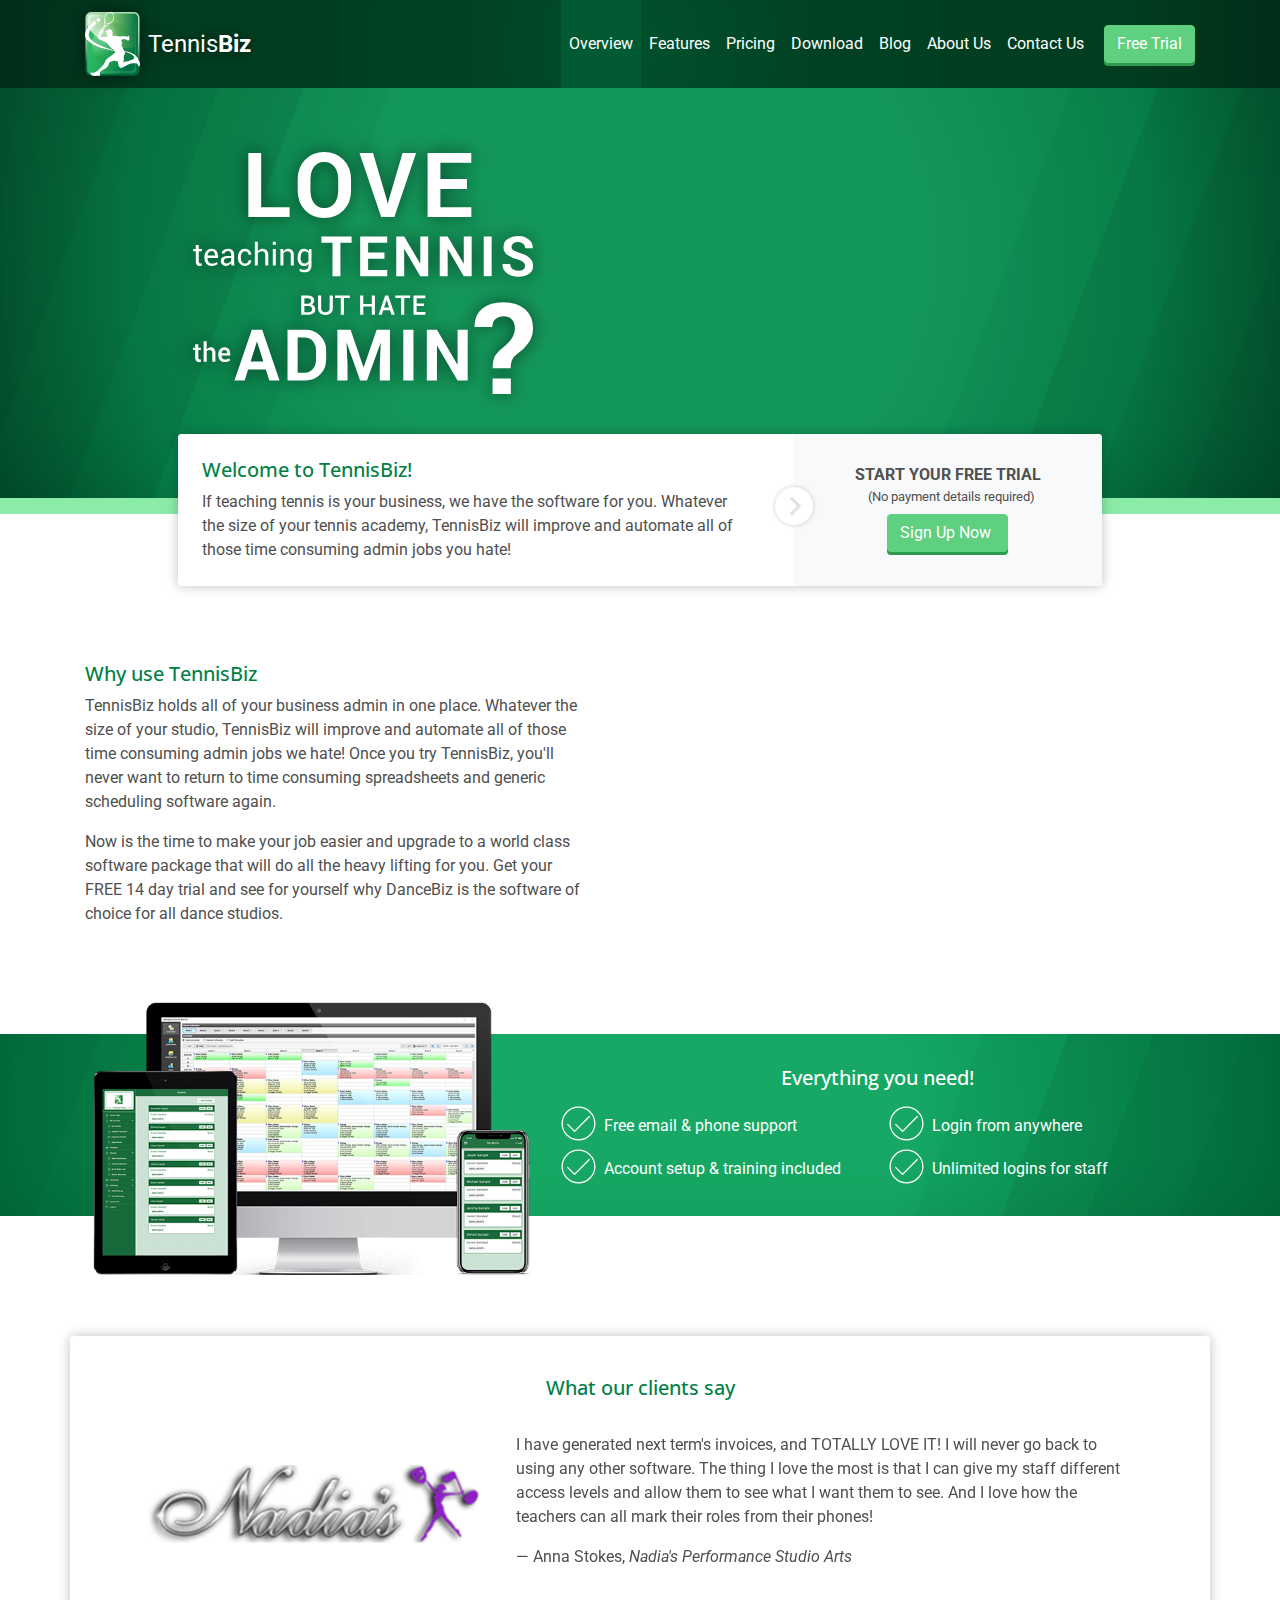
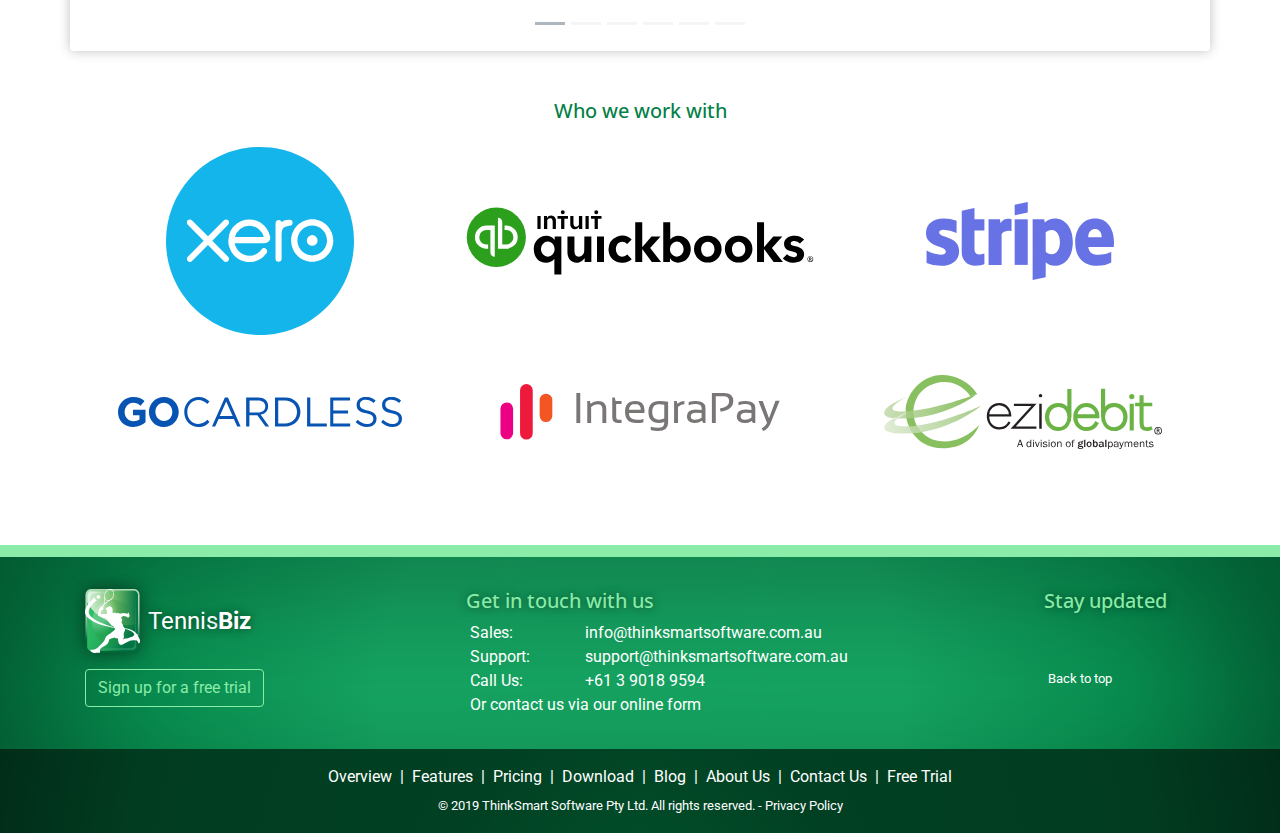
==== commit 3a9b0485: "Add files via upload" ====
--- a/index.html
+++ b/index.html
@@ -226,10 +226,10 @@
                             <!-- product intro start -->
                             <div class="col-md-8 col-lg-8 pt-3 pt-md-3 pb-md-2 pl-lg-4 pt-lg-4 pr-xl-5 bg-white rounded">
                                     <div class="">
-                                        <h5 class="text-center text-md-left">Welcome to DanceBiz!</h5>
-                                        <p> If dancing is your business, we have the software for you. 
-                                            Whatever the size of your dance studio,
-                                            DanceBiz will improve and automate all of those time consuming admin jobs you hate!</p>
+                                        <h5 class="text-center text-md-left">Welcome to TennisBiz!</h5>
+                                        <p> If teaching tennis is your business, we have the software for you. 
+                                            Whatever the size of your tennis academy,
+                                            TennisBiz will improve and automate all of those time consuming admin jobs you hate!</p>
                                     </div>
                             </div><!-- learn how benefits end -->
 
@@ -264,9 +264,9 @@
             <div class="col-12 col-md-12 col-lg-6 pr-xl-5 d-lg-flex align-items-lg-center">
                 <!-- product intro start -->
                 <div class="">
-                    <h5>Why use DanceBiz</h5>
-                    <p>DanceBiz holds all of your business admin in one place. Whatever the size of your studio, DanceBiz will
-                        improve and automate all of those time consuming admin jobs we hate! Once you try DanceBiz, you'll never
+                    <h5>Why use TennisBiz</h5>
+                    <p>TennisBiz holds all of your business admin in one place. Whatever the size of your studio, TennisBiz will
+                        improve and automate all of those time consuming admin jobs we hate! Once you try TennisBiz, you'll never
                         want to return to time consuming spreadsheets and generic scheduling software again.</p>
             
                     <p class="mb-lg-0">Now is the time to make your job easier and upgrade to a world class software package that will do all the
--- a/assets/css/styles.css
+++ b/assets/css/styles.css
@@ -1,6 +1,7 @@
 @charset "UTF-8";
 /* DanceBiz Colors */
 /* ClassBiz Colors */
+/* ClassBiz Retheming */
 /* GymnasticsBiz Colors */
 /* MusicBiz */
 /* SportsBiz */
@@ -107,10 +108,6 @@
   background-color: #018045;
 }
 
-.overflow-show {
-  overflow: visible !important;
-}
-
 /* DanceBiz text utilities */
 /* All gradients readjusted */
 .hero-gradient-background {
@@ -121,44 +118,20 @@
   background: radial-gradient(circle, rgba(0, 0, 0, 0.1) 0%, rgba(0, 0, 0, 0.1) 75%, rgba(0, 0, 0, 0.3) 100%);
 }
 
-.hero-gradient-background-footer:after {
-  height: 100%;
-  width: 100%;
-}
-
-.small-gradient-background-detailed:after {
-  content: "";
-  position: absolute;
-  height: 100%;
-  width: 100%;
-  box-shadow: inset 0px 0px 25px 0px rgba(0, 0, 0, 0.2);
+.gradient-main-1 {
   background: radial-gradient(circle, #16a864 40%, #089252 75%, #037c44 100%);
+  box-shadow: inset 0px -43px 75px -50px rgba(0, 0, 0, 0.1);
+  position: relative;
+  overflow: hidden;
 }
 
 .gradient-small {
   background: radial-gradient(circle, #16a864 40%, #089252 75%, #037c44 100%);
-  box-shadow: inset 0px 0px 25px 0px rgba(0, 0, 0, 0.2);
-}
-
-.gradient-main-1 {
-  background: radial-gradient(circle, #139659 40%, #078d4f 67%, #036b3a 100%);
-  box-shadow: inset 0px -43px 75px -100px rgba(0, 0, 0, 0.1);
-  position: relative;
-  overflow: hidden;
-}
-
-.gradient-inset-shadow {
-  box-shadow: inset 0px -43px 75px -50px rgba(0, 0, 0, 0.4);
-}
-
-.gradient-main-1 {
-  background: radial-gradient(circle, #139659 40%, #078d4f 67%, #036b3a 100%);
-  box-shadow: inset 0px -43px 75px -100px rgba(0, 0, 0, 0.1);
-  position: relative;
-  overflow: hidden;
-}
-
-.overflow-visible {
+  box-shadow: inset 0px -43px 75px -50px rgba(0, 0, 0, 0.2);
+  box-shadow: inset 0px 0px 25px 0px rgba(0, 0, 0, 0.1);
+}
+
+.overflow-visible, .overflow-show {
   overflow: visible;
 }
 
@@ -9887,6 +9860,7 @@
 
 .card-profile-picture-bg {
   background: radial-gradient(circle, #16a864 40%, #089252 75%, #037c44 100%);
+  box-shadow: inset 0px -43px 75px -50px rgba(0, 0, 0, 0.2);
   width: 100%;
   height: 100%;
   border-radius: 5px 0 0 5px;
@@ -9938,22 +9912,6 @@
 
 .btn-dark {
   box-shadow: 0 3px 0 black;
-}
-
-/* light grey background for blog and free trial page */
-.light-grey-bg:before {
-  display: none;
-}
-@media (min-width: 768px) {
-  .light-grey-bg:before {
-    content: " ";
-    background-color: #f5f6f8;
-    width: 100%;
-    height: 15%;
-    position: absolute;
-    z-index: -1;
-    display: block;
-  }
 }
 
 /* blog styles only */
@@ -10792,20 +10750,6 @@
   }
 }
 
-.gradient-inset-shadow-deep {
-  box-shadow: inset 0px 0px 200px 25px rgba(0, 0, 0, 0.2);
-}
-@media (min-width: 768px) {
-  .gradient-inset-shadow-deep {
-    box-shadow: inset 0px 0px 150px 45px rgba(0, 0, 0, 0.3);
-  }
-}
-@media (min-width: 992px) {
-  .gradient-inset-shadow-deep {
-    box-shadow: inset 0px 0px 150px 45px rgba(0, 0, 0, 0.3);
-  }
-}
-
 /* customer portal - product slider styles 5 */
 .product-slider-section-5 {
   padding: 0;
@@ -10877,4 +10821,18 @@
   filter: drop-shadow(0 0 9px rgba(0, 0, 0, 0.5));
 }
 
+.gradient-inset-shadow-deep {
+  box-shadow: inset 0px 0px 200px 25px rgba(0, 0, 0, 0.2);
+}
+@media (min-width: 768px) {
+  .gradient-inset-shadow-deep {
+    box-shadow: inset 0px 0px 150px 45px rgba(0, 0, 0, 0.3);
+  }
+}
+@media (min-width: 992px) {
+  .gradient-inset-shadow-deep {
+    box-shadow: inset 0px 0px 150px 45px rgba(0, 0, 0, 0.3);
+  }
+}
+
 /*# sourceMappingURL=styles.css.map */
